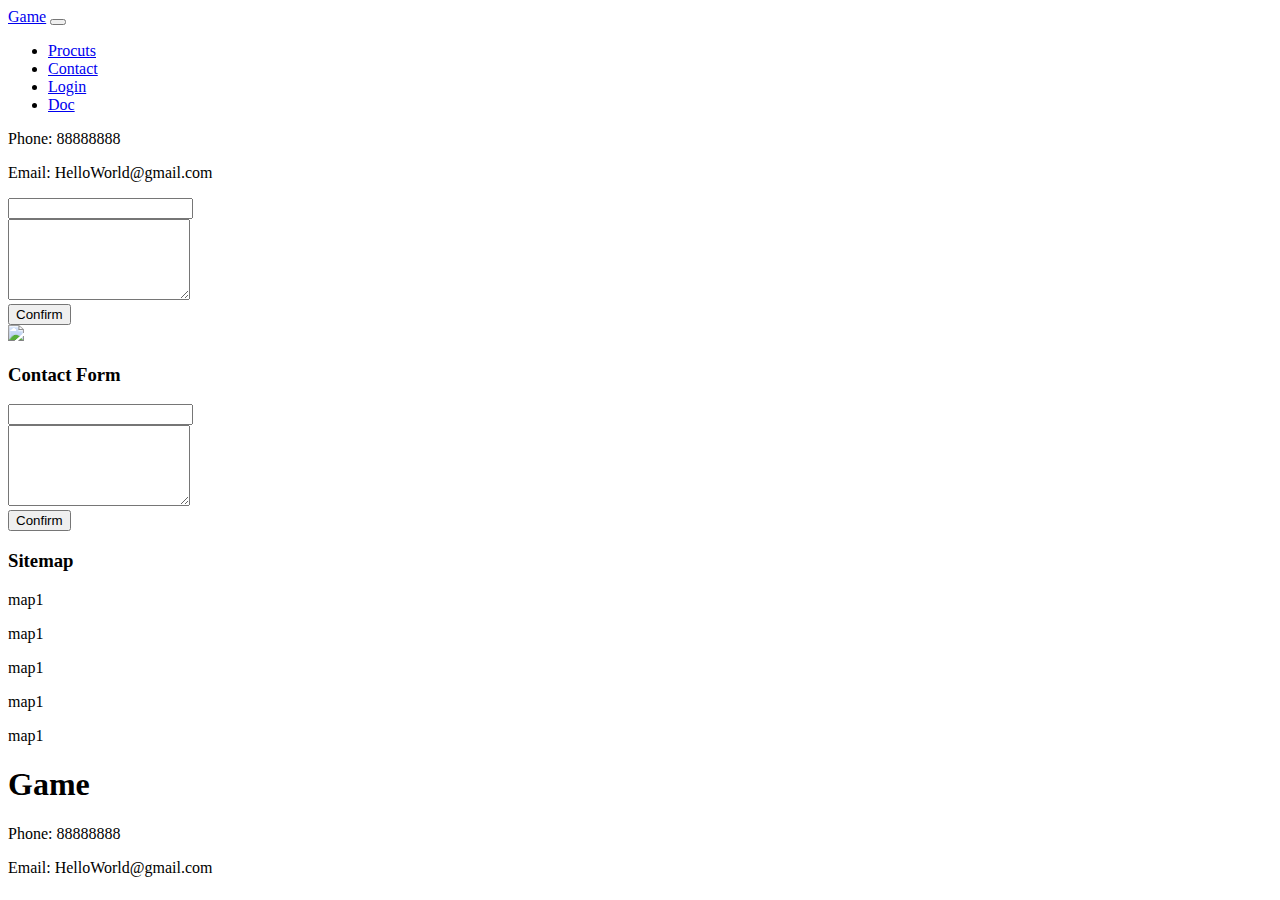
==== contact.html @ e5aabcdd "Add files via upload" ====
<!DOCTYPE html>
<html lang="en">
  <head>
    <meta charset="UTF-8" />
    <meta name="viewport" content="width=device-width, initial-scale=1.0" />
    <title>Home</title>
    <link href="./css/bootstrap.min.css" rel="stylesheet" />
    <link href="./css/style.css" rel="stylesheet" />
    <script src="./js/jquery.min.js"></script>
    <script src="./js/bootstrap.min.js"></script>
    <script src="./js/popper.min.js"></script>
  </head>
  <body>
    <nav class="navbar navbar-expand-md bg-dark navbar-dark">
      <a class="navbar-brand" href="./index.html">Game</a>
      <button
        class="navbar-toggler"
        type="button"
        data-toggle="collapse"
        data-target="#collapsibleNavbar"
      >
        <span class="navbar-toggler-icon"></span>
      </button>
      <div class="collapse navbar-collapse" id="collapsibleNavbar">
        <ul class="navbar-nav">
          <li class="nav-item">
            <a class="nav-link" href="./list.html">Procuts</a>
          </li>
          <li class="nav-item">
            <a class="nav-link" href="./contact.html">Contact</a>
          </li>
          <li class="nav-item">
            <a class="nav-link" href="./login.html">Login</a>
          </li>
          <li class="nav-item">
            <a class="nav-link" href="./doc.html">Doc</a>
          </li>
        </ul>
      </div>
    </nav>
    <div class="container-fluid">
      <div class="row mt-5">
        <div class="col-sm-12 col-md-6">
          <p>Phone: 88888888</p>
          <p>Email: HelloWorld@gmail.com</p>
          <form>
            <div class="form-group">
              <input class="form-control" />
            </div>
            <div class="form-group">
              <textarea rows="5" class="form-control"></textarea>
            </div>
            <div class="form-group">
              <button class="btn btn-primary">Confirm</button>
            </div>
          </form>
        </div>
        <div class="col-sm-12 col-md-6">
          <img src="./images/map.png" />
        </div>
      </div>
      <footer>
        <div class="row text-center">
          <div class="col-md-4 col-sm-12 mt-5">
            <h3>Contact Form</h3>
            <form>
              <div class="form-group">
                <input class="form-control" />
              </div>
              <div class="form-group">
                <textarea rows="5" class="form-control"></textarea>
              </div>
              <div class="form-group">
                <button class="btn btn-primary">Confirm</button>
              </div>
            </form>
          </div>
          <div class="col-md-4 col-sm-12 mt-5">
            <h3>Sitemap</h3>
            <p>map1</p>
            <p>map1</p>
            <p>map1</p>
            <p>map1</p>
            <p>map1</p>
          </div>
          <div class="col-md-4 col-sm-12 mt-5">
            <h1>Game</h1>
            <p>Phone: 88888888</p>
            <p>Email: HelloWorld@gmail.com</p>
          </div>
        </div>
      </footer>
    </div>
  </body>
</html>
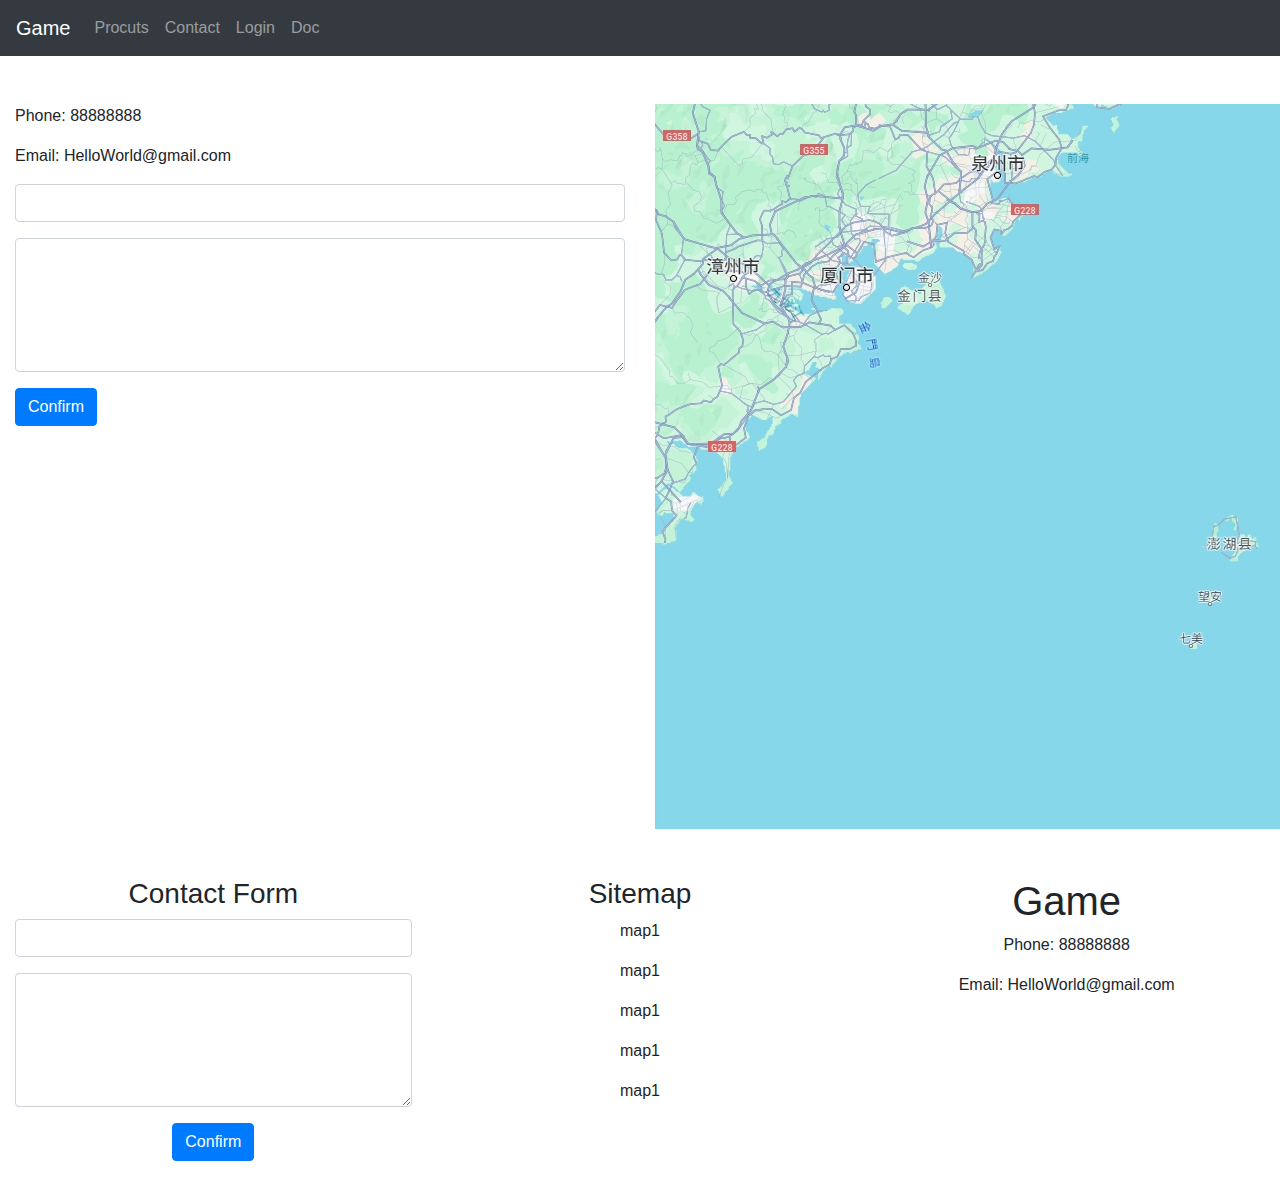
==== commit c718e175: "no message" ====
--- a/contact.html
+++ b/contact.html
@@ -4,11 +4,7 @@
     <meta charset="UTF-8" />
     <meta name="viewport" content="width=device-width, initial-scale=1.0" />
     <title>Home</title>
-    <link href="./css/bootstrap.min.css" rel="stylesheet" />
     <link href="./css/style.css" rel="stylesheet" />
-    <script src="./js/jquery.min.js"></script>
-    <script src="./js/bootstrap.min.js"></script>
-    <script src="./js/popper.min.js"></script>
   </head>
   <body>
     <nav class="navbar navbar-expand-md bg-dark navbar-dark">
--- a/css/style.css
+++ b/css/style.css
@@ -0,0 +1,10126 @@
+* {
+    padding: 0;
+    margin: 0;
+}
+
+.banners {
+
+}
+
+.banners .carousel-inner .carousel-item img {
+    width: 100%;
+}
+
+.detail .info {
+    line-height: 1.8;
+}
+
+.login-title {
+    margin: 0 auto;
+    font-weight: bold;
+    font-size: 40px;
+    text-align: center;
+    color: white;
+    margin-top: 10vh;
+}
+
+.login-box {
+    margin: 0 auto;
+    width: 500px;
+    height: 350px;
+    background-color: white;
+    border-radius: 5px;
+    margin-top: 20px;
+}
+
+.doc-container {
+    width: 1000px;
+    margin: 0 auto;
+    border: #20559B 2px solid;
+}
+
+.doc-container .doc-inner {
+    border: #20559B 2px solid;
+    margin: 5px;
+}
+
+.doc-theme-color {
+    color: #20559B;
+}
+
+.doc-title {
+    color: #20559B;
+}
+
+.doc-inner .main {
+    width: 850px;
+    min-height: 200px;
+    margin: 0 auto;
+    margin-bottom: 10px;
+}
+
+
+:root {
+    --blue: #007bff;
+    --indigo: #6610f2;
+    --purple: #6f42c1;
+    --pink: #e83e8c;
+    --red: #dc3545;
+    --orange: #fd7e14;
+    --yellow: #ffc107;
+    --green: #28a745;
+    --teal: #20c997;
+    --cyan: #17a2b8;
+    --white: #fff;
+    --gray: #6c757d;
+    --gray-dark: #343a40;
+    --primary: #007bff;
+    --secondary: #6c757d;
+    --success: #28a745;
+    --info: #17a2b8;
+    --warning: #ffc107;
+    --danger: #dc3545;
+    --light: #f8f9fa;
+    --dark: #343a40;
+    --breakpoint-xs: 0;
+    --breakpoint-sm: 576px;
+    --breakpoint-md: 768px;
+    --breakpoint-lg: 992px;
+    --breakpoint-xl: 1200px;
+    --font-family-sans-serif: -apple-system, BlinkMacSystemFont, "Segoe UI", Roboto, "Helvetica Neue", Arial, "Noto Sans", sans-serif, "Apple Color Emoji", "Segoe UI Emoji", "Segoe UI Symbol", "Noto Color Emoji";
+    --font-family-monospace: SFMono-Regular, Menlo, Monaco, Consolas, "Liberation Mono", "Courier New", monospace
+}
+
+*, ::after, ::before {
+    box-sizing: border-box
+}
+
+html {
+    font-family: sans-serif;
+    line-height: 1.15;
+    -webkit-text-size-adjust: 100%;
+    -webkit-tap-highlight-color: transparent
+}
+
+article, aside, figcaption, figure, footer, header, hgroup, main, nav, section {
+    display: block
+}
+
+body {
+    margin: 0;
+    font-family: -apple-system, BlinkMacSystemFont, "Segoe UI", Roboto, "Helvetica Neue", Arial, "Noto Sans", sans-serif, "Apple Color Emoji", "Segoe UI Emoji", "Segoe UI Symbol", "Noto Color Emoji";
+    font-size: 1rem;
+    font-weight: 400;
+    line-height: 1.5;
+    color: #212529;
+    text-align: left;
+    background-color: #fff
+}
+
+[tabindex="-1"]:focus {
+    outline: 0 !important
+}
+
+hr {
+    box-sizing: content-box;
+    height: 0;
+    overflow: visible
+}
+
+h1, h2, h3, h4, h5, h6 {
+    margin-top: 0;
+    margin-bottom: .5rem
+}
+
+p {
+    margin-top: 0;
+    margin-bottom: 1rem
+}
+
+abbr[data-original-title], abbr[title] {
+    text-decoration: underline;
+    -webkit-text-decoration: underline dotted;
+    text-decoration: underline dotted;
+    cursor: help;
+    border-bottom: 0;
+    -webkit-text-decoration-skip-ink: none;
+    text-decoration-skip-ink: none
+}
+
+address {
+    margin-bottom: 1rem;
+    font-style: normal;
+    line-height: inherit
+}
+
+dl, ol, ul {
+    margin-top: 0;
+    margin-bottom: 1rem
+}
+
+ol ol, ol ul, ul ol, ul ul {
+    margin-bottom: 0
+}
+
+dt {
+    font-weight: 700
+}
+
+dd {
+    margin-bottom: .5rem;
+    margin-left: 0
+}
+
+blockquote {
+    margin: 0 0 1rem
+}
+
+b, strong {
+    font-weight: bolder
+}
+
+small {
+    font-size: 80%
+}
+
+sub, sup {
+    position: relative;
+    font-size: 75%;
+    line-height: 0;
+    vertical-align: baseline
+}
+
+sub {
+    bottom: -.25em
+}
+
+sup {
+    top: -.5em
+}
+
+a {
+    color: #007bff;
+    text-decoration: none;
+    background-color: transparent
+}
+
+a:hover {
+    color: #0056b3;
+    text-decoration: underline
+}
+
+a:not([href]):not([tabindex]) {
+    color: inherit;
+    text-decoration: none
+}
+
+a:not([href]):not([tabindex]):focus, a:not([href]):not([tabindex]):hover {
+    color: inherit;
+    text-decoration: none
+}
+
+a:not([href]):not([tabindex]):focus {
+    outline: 0
+}
+
+code, kbd, pre, samp {
+    font-family: SFMono-Regular, Menlo, Monaco, Consolas, "Liberation Mono", "Courier New", monospace;
+    font-size: 1em
+}
+
+pre {
+    margin-top: 0;
+    margin-bottom: 1rem;
+    overflow: auto
+}
+
+figure {
+    margin: 0 0 1rem
+}
+
+img {
+    vertical-align: middle;
+    border-style: none
+}
+
+svg {
+    overflow: hidden;
+    vertical-align: middle
+}
+
+table {
+    border-collapse: collapse
+}
+
+caption {
+    padding-top: .75rem;
+    padding-bottom: .75rem;
+    color: #6c757d;
+    text-align: left;
+    caption-side: bottom
+}
+
+th {
+    text-align: inherit
+}
+
+label {
+    display: inline-block;
+    margin-bottom: .5rem
+}
+
+button {
+    border-radius: 0
+}
+
+button:focus {
+    outline: 1px dotted;
+    outline: 5px auto -webkit-focus-ring-color
+}
+
+button, input, optgroup, select, textarea {
+    margin: 0;
+    font-family: inherit;
+    font-size: inherit;
+    line-height: inherit
+}
+
+button, input {
+    overflow: visible
+}
+
+button, select {
+    text-transform: none
+}
+
+select {
+    word-wrap: normal
+}
+
+[type=button], [type=reset], [type=submit], button {
+    -webkit-appearance: button
+}
+
+[type=button]:not(:disabled), [type=reset]:not(:disabled), [type=submit]:not(:disabled), button:not(:disabled) {
+    cursor: pointer
+}
+
+[type=button]::-moz-focus-inner, [type=reset]::-moz-focus-inner, [type=submit]::-moz-focus-inner, button::-moz-focus-inner {
+    padding: 0;
+    border-style: none
+}
+
+input[type=checkbox], input[type=radio] {
+    box-sizing: border-box;
+    padding: 0
+}
+
+input[type=date], input[type=datetime-local], input[type=month], input[type=time] {
+    -webkit-appearance: listbox
+}
+
+textarea {
+    overflow: auto;
+    resize: vertical
+}
+
+fieldset {
+    min-width: 0;
+    padding: 0;
+    margin: 0;
+    border: 0
+}
+
+legend {
+    display: block;
+    width: 100%;
+    max-width: 100%;
+    padding: 0;
+    margin-bottom: .5rem;
+    font-size: 1.5rem;
+    line-height: inherit;
+    color: inherit;
+    white-space: normal
+}
+
+progress {
+    vertical-align: baseline
+}
+
+[type=number]::-webkit-inner-spin-button, [type=number]::-webkit-outer-spin-button {
+    height: auto
+}
+
+[type=search] {
+    outline-offset: -2px;
+    -webkit-appearance: none
+}
+
+[type=search]::-webkit-search-decoration {
+    -webkit-appearance: none
+}
+
+::-webkit-file-upload-button {
+    font: inherit;
+    -webkit-appearance: button
+}
+
+output {
+    display: inline-block
+}
+
+summary {
+    display: list-item;
+    cursor: pointer
+}
+
+template {
+    display: none
+}
+
+[hidden] {
+    display: none !important
+}
+
+.h1, .h2, .h3, .h4, .h5, .h6, h1, h2, h3, h4, h5, h6 {
+    margin-bottom: .5rem;
+    font-weight: 500;
+    line-height: 1.2
+}
+
+.h1, h1 {
+    font-size: 2.5rem
+}
+
+.h2, h2 {
+    font-size: 2rem
+}
+
+.h3, h3 {
+    font-size: 1.75rem
+}
+
+.h4, h4 {
+    font-size: 1.5rem
+}
+
+.h5, h5 {
+    font-size: 1.25rem
+}
+
+.h6, h6 {
+    font-size: 1rem
+}
+
+.lead {
+    font-size: 1.25rem;
+    font-weight: 300
+}
+
+.display-1 {
+    font-size: 6rem;
+    font-weight: 300;
+    line-height: 1.2
+}
+
+.display-2 {
+    font-size: 5.5rem;
+    font-weight: 300;
+    line-height: 1.2
+}
+
+.display-3 {
+    font-size: 4.5rem;
+    font-weight: 300;
+    line-height: 1.2
+}
+
+.display-4 {
+    font-size: 3.5rem;
+    font-weight: 300;
+    line-height: 1.2
+}
+
+hr {
+    margin-top: 1rem;
+    margin-bottom: 1rem;
+    border: 0;
+    border-top: 1px solid rgba(0, 0, 0, .1)
+}
+
+.small, small {
+    font-size: 80%;
+    font-weight: 400
+}
+
+.mark, mark {
+    padding: .2em;
+    background-color: #fcf8e3
+}
+
+.list-unstyled {
+    padding-left: 0;
+    list-style: none
+}
+
+.list-inline {
+    padding-left: 0;
+    list-style: none
+}
+
+.list-inline-item {
+    display: inline-block
+}
+
+.list-inline-item:not(:last-child) {
+    margin-right: .5rem
+}
+
+.initialism {
+    font-size: 90%;
+    text-transform: uppercase
+}
+
+.blockquote {
+    margin-bottom: 1rem;
+    font-size: 1.25rem
+}
+
+.blockquote-footer {
+    display: block;
+    font-size: 80%;
+    color: #6c757d
+}
+
+.blockquote-footer::before {
+    content: "\2014\00A0"
+}
+
+.img-fluid {
+    max-width: 100%;
+    height: auto
+}
+
+.img-thumbnail {
+    padding: .25rem;
+    background-color: #fff;
+    border: 1px solid #dee2e6;
+    border-radius: .25rem;
+    max-width: 100%;
+    height: auto
+}
+
+.figure {
+    display: inline-block
+}
+
+.figure-img {
+    margin-bottom: .5rem;
+    line-height: 1
+}
+
+.figure-caption {
+    font-size: 90%;
+    color: #6c757d
+}
+
+code {
+    font-size: 87.5%;
+    color: #e83e8c;
+    word-break: break-word
+}
+
+a > code {
+    color: inherit
+}
+
+kbd {
+    padding: .2rem .4rem;
+    font-size: 87.5%;
+    color: #fff;
+    background-color: #212529;
+    border-radius: .2rem
+}
+
+kbd kbd {
+    padding: 0;
+    font-size: 100%;
+    font-weight: 700
+}
+
+pre {
+    display: block;
+    font-size: 87.5%;
+    color: #212529
+}
+
+pre code {
+    font-size: inherit;
+    color: inherit;
+    word-break: normal
+}
+
+.pre-scrollable {
+    max-height: 340px;
+    overflow-y: scroll
+}
+
+.container {
+    width: 100%;
+    padding-right: 15px;
+    padding-left: 15px;
+    margin-right: auto;
+    margin-left: auto
+}
+
+@media (min-width: 576px) {
+    .container {
+        max-width: 540px
+    }
+}
+
+@media (min-width: 768px) {
+    .container {
+        max-width: 720px
+    }
+}
+
+@media (min-width: 992px) {
+    .container {
+        max-width: 960px
+    }
+}
+
+@media (min-width: 1200px) {
+    .container {
+        max-width: 1140px
+    }
+}
+
+.container-fluid {
+    width: 100%;
+    padding-right: 15px;
+    padding-left: 15px;
+    margin-right: auto;
+    margin-left: auto
+}
+
+.row {
+    display: -ms-flexbox;
+    display: flex;
+    -ms-flex-wrap: wrap;
+    flex-wrap: wrap;
+    margin-right: -15px;
+    margin-left: -15px
+}
+
+.no-gutters {
+    margin-right: 0;
+    margin-left: 0
+}
+
+.no-gutters > .col, .no-gutters > [class*=col-] {
+    padding-right: 0;
+    padding-left: 0
+}
+
+.col, .col-1, .col-10, .col-11, .col-12, .col-2, .col-3, .col-4, .col-5, .col-6, .col-7, .col-8, .col-9, .col-auto, .col-lg, .col-lg-1, .col-lg-10, .col-lg-11, .col-lg-12, .col-lg-2, .col-lg-3, .col-lg-4, .col-lg-5, .col-lg-6, .col-lg-7, .col-lg-8, .col-lg-9, .col-lg-auto, .col-md, .col-md-1, .col-md-10, .col-md-11, .col-md-12, .col-md-2, .col-md-3, .col-md-4, .col-md-5, .col-md-6, .col-md-7, .col-md-8, .col-md-9, .col-md-auto, .col-sm, .col-sm-1, .col-sm-10, .col-sm-11, .col-sm-12, .col-sm-2, .col-sm-3, .col-sm-4, .col-sm-5, .col-sm-6, .col-sm-7, .col-sm-8, .col-sm-9, .col-sm-auto, .col-xl, .col-xl-1, .col-xl-10, .col-xl-11, .col-xl-12, .col-xl-2, .col-xl-3, .col-xl-4, .col-xl-5, .col-xl-6, .col-xl-7, .col-xl-8, .col-xl-9, .col-xl-auto {
+    position: relative;
+    width: 100%;
+    padding-right: 15px;
+    padding-left: 15px
+}
+
+.col {
+    -ms-flex-preferred-size: 0;
+    flex-basis: 0;
+    -ms-flex-positive: 1;
+    flex-grow: 1;
+    max-width: 100%
+}
+
+.col-auto {
+    -ms-flex: 0 0 auto;
+    flex: 0 0 auto;
+    width: auto;
+    max-width: 100%
+}
+
+.col-1 {
+    -ms-flex: 0 0 8.333333%;
+    flex: 0 0 8.333333%;
+    max-width: 8.333333%
+}
+
+.col-2 {
+    -ms-flex: 0 0 16.666667%;
+    flex: 0 0 16.666667%;
+    max-width: 16.666667%
+}
+
+.col-3 {
+    -ms-flex: 0 0 25%;
+    flex: 0 0 25%;
+    max-width: 25%
+}
+
+.col-4 {
+    -ms-flex: 0 0 33.333333%;
+    flex: 0 0 33.333333%;
+    max-width: 33.333333%
+}
+
+.col-5 {
+    -ms-flex: 0 0 41.666667%;
+    flex: 0 0 41.666667%;
+    max-width: 41.666667%
+}
+
+.col-6 {
+    -ms-flex: 0 0 50%;
+    flex: 0 0 50%;
+    max-width: 50%
+}
+
+.col-7 {
+    -ms-flex: 0 0 58.333333%;
+    flex: 0 0 58.333333%;
+    max-width: 58.333333%
+}
+
+.col-8 {
+    -ms-flex: 0 0 66.666667%;
+    flex: 0 0 66.666667%;
+    max-width: 66.666667%
+}
+
+.col-9 {
+    -ms-flex: 0 0 75%;
+    flex: 0 0 75%;
+    max-width: 75%
+}
+
+.col-10 {
+    -ms-flex: 0 0 83.333333%;
+    flex: 0 0 83.333333%;
+    max-width: 83.333333%
+}
+
+.col-11 {
+    -ms-flex: 0 0 91.666667%;
+    flex: 0 0 91.666667%;
+    max-width: 91.666667%
+}
+
+.col-12 {
+    -ms-flex: 0 0 100%;
+    flex: 0 0 100%;
+    max-width: 100%
+}
+
+.order-first {
+    -ms-flex-order: -1;
+    order: -1
+}
+
+.order-last {
+    -ms-flex-order: 13;
+    order: 13
+}
+
+.order-0 {
+    -ms-flex-order: 0;
+    order: 0
+}
+
+.order-1 {
+    -ms-flex-order: 1;
+    order: 1
+}
+
+.order-2 {
+    -ms-flex-order: 2;
+    order: 2
+}
+
+.order-3 {
+    -ms-flex-order: 3;
+    order: 3
+}
+
+.order-4 {
+    -ms-flex-order: 4;
+    order: 4
+}
+
+.order-5 {
+    -ms-flex-order: 5;
+    order: 5
+}
+
+.order-6 {
+    -ms-flex-order: 6;
+    order: 6
+}
+
+.order-7 {
+    -ms-flex-order: 7;
+    order: 7
+}
+
+.order-8 {
+    -ms-flex-order: 8;
+    order: 8
+}
+
+.order-9 {
+    -ms-flex-order: 9;
+    order: 9
+}
+
+.order-10 {
+    -ms-flex-order: 10;
+    order: 10
+}
+
+.order-11 {
+    -ms-flex-order: 11;
+    order: 11
+}
+
+.order-12 {
+    -ms-flex-order: 12;
+    order: 12
+}
+
+.offset-1 {
+    margin-left: 8.333333%
+}
+
+.offset-2 {
+    margin-left: 16.666667%
+}
+
+.offset-3 {
+    margin-left: 25%
+}
+
+.offset-4 {
+    margin-left: 33.333333%
+}
+
+.offset-5 {
+    margin-left: 41.666667%
+}
+
+.offset-6 {
+    margin-left: 50%
+}
+
+.offset-7 {
+    margin-left: 58.333333%
+}
+
+.offset-8 {
+    margin-left: 66.666667%
+}
+
+.offset-9 {
+    margin-left: 75%
+}
+
+.offset-10 {
+    margin-left: 83.333333%
+}
+
+.offset-11 {
+    margin-left: 91.666667%
+}
+
+@media (min-width: 576px) {
+    .col-sm {
+        -ms-flex-preferred-size: 0;
+        flex-basis: 0;
+        -ms-flex-positive: 1;
+        flex-grow: 1;
+        max-width: 100%
+    }
+
+    .col-sm-auto {
+        -ms-flex: 0 0 auto;
+        flex: 0 0 auto;
+        width: auto;
+        max-width: 100%
+    }
+
+    .col-sm-1 {
+        -ms-flex: 0 0 8.333333%;
+        flex: 0 0 8.333333%;
+        max-width: 8.333333%
+    }
+
+    .col-sm-2 {
+        -ms-flex: 0 0 16.666667%;
+        flex: 0 0 16.666667%;
+        max-width: 16.666667%
+    }
+
+    .col-sm-3 {
+        -ms-flex: 0 0 25%;
+        flex: 0 0 25%;
+        max-width: 25%
+    }
+
+    .col-sm-4 {
+        -ms-flex: 0 0 33.333333%;
+        flex: 0 0 33.333333%;
+        max-width: 33.333333%
+    }
+
+    .col-sm-5 {
+        -ms-flex: 0 0 41.666667%;
+        flex: 0 0 41.666667%;
+        max-width: 41.666667%
+    }
+
+    .col-sm-6 {
+        -ms-flex: 0 0 50%;
+        flex: 0 0 50%;
+        max-width: 50%
+    }
+
+    .col-sm-7 {
+        -ms-flex: 0 0 58.333333%;
+        flex: 0 0 58.333333%;
+        max-width: 58.333333%
+    }
+
+    .col-sm-8 {
+        -ms-flex: 0 0 66.666667%;
+        flex: 0 0 66.666667%;
+        max-width: 66.666667%
+    }
+
+    .col-sm-9 {
+        -ms-flex: 0 0 75%;
+        flex: 0 0 75%;
+        max-width: 75%
+    }
+
+    .col-sm-10 {
+        -ms-flex: 0 0 83.333333%;
+        flex: 0 0 83.333333%;
+        max-width: 83.333333%
+    }
+
+    .col-sm-11 {
+        -ms-flex: 0 0 91.666667%;
+        flex: 0 0 91.666667%;
+        max-width: 91.666667%
+    }
+
+    .col-sm-12 {
+        -ms-flex: 0 0 100%;
+        flex: 0 0 100%;
+        max-width: 100%
+    }
+
+    .order-sm-first {
+        -ms-flex-order: -1;
+        order: -1
+    }
+
+    .order-sm-last {
+        -ms-flex-order: 13;
+        order: 13
+    }
+
+    .order-sm-0 {
+        -ms-flex-order: 0;
+        order: 0
+    }
+
+    .order-sm-1 {
+        -ms-flex-order: 1;
+        order: 1
+    }
+
+    .order-sm-2 {
+        -ms-flex-order: 2;
+        order: 2
+    }
+
+    .order-sm-3 {
+        -ms-flex-order: 3;
+        order: 3
+    }
+
+    .order-sm-4 {
+        -ms-flex-order: 4;
+        order: 4
+    }
+
+    .order-sm-5 {
+        -ms-flex-order: 5;
+        order: 5
+    }
+
+    .order-sm-6 {
+        -ms-flex-order: 6;
+        order: 6
+    }
+
+    .order-sm-7 {
+        -ms-flex-order: 7;
+        order: 7
+    }
+
+    .order-sm-8 {
+        -ms-flex-order: 8;
+        order: 8
+    }
+
+    .order-sm-9 {
+        -ms-flex-order: 9;
+        order: 9
+    }
+
+    .order-sm-10 {
+        -ms-flex-order: 10;
+        order: 10
+    }
+
+    .order-sm-11 {
+        -ms-flex-order: 11;
+        order: 11
+    }
+
+    .order-sm-12 {
+        -ms-flex-order: 12;
+        order: 12
+    }
+
+    .offset-sm-0 {
+        margin-left: 0
+    }
+
+    .offset-sm-1 {
+        margin-left: 8.333333%
+    }
+
+    .offset-sm-2 {
+        margin-left: 16.666667%
+    }
+
+    .offset-sm-3 {
+        margin-left: 25%
+    }
+
+    .offset-sm-4 {
+        margin-left: 33.333333%
+    }
+
+    .offset-sm-5 {
+        margin-left: 41.666667%
+    }
+
+    .offset-sm-6 {
+        margin-left: 50%
+    }
+
+    .offset-sm-7 {
+        margin-left: 58.333333%
+    }
+
+    .offset-sm-8 {
+        margin-left: 66.666667%
+    }
+
+    .offset-sm-9 {
+        margin-left: 75%
+    }
+
+    .offset-sm-10 {
+        margin-left: 83.333333%
+    }
+
+    .offset-sm-11 {
+        margin-left: 91.666667%
+    }
+}
+
+@media (min-width: 768px) {
+    .col-md {
+        -ms-flex-preferred-size: 0;
+        flex-basis: 0;
+        -ms-flex-positive: 1;
+        flex-grow: 1;
+        max-width: 100%
+    }
+
+    .col-md-auto {
+        -ms-flex: 0 0 auto;
+        flex: 0 0 auto;
+        width: auto;
+        max-width: 100%
+    }
+
+    .col-md-1 {
+        -ms-flex: 0 0 8.333333%;
+        flex: 0 0 8.333333%;
+        max-width: 8.333333%
+    }
+
+    .col-md-2 {
+        -ms-flex: 0 0 16.666667%;
+        flex: 0 0 16.666667%;
+        max-width: 16.666667%
+    }
+
+    .col-md-3 {
+        -ms-flex: 0 0 25%;
+        flex: 0 0 25%;
+        max-width: 25%
+    }
+
+    .col-md-4 {
+        -ms-flex: 0 0 33.333333%;
+        flex: 0 0 33.333333%;
+        max-width: 33.333333%
+    }
+
+    .col-md-5 {
+        -ms-flex: 0 0 41.666667%;
+        flex: 0 0 41.666667%;
+        max-width: 41.666667%
+    }
+
+    .col-md-6 {
+        -ms-flex: 0 0 50%;
+        flex: 0 0 50%;
+        max-width: 50%
+    }
+
+    .col-md-7 {
+        -ms-flex: 0 0 58.333333%;
+        flex: 0 0 58.333333%;
+        max-width: 58.333333%
+    }
+
+    .col-md-8 {
+        -ms-flex: 0 0 66.666667%;
+        flex: 0 0 66.666667%;
+        max-width: 66.666667%
+    }
+
+    .col-md-9 {
+        -ms-flex: 0 0 75%;
+        flex: 0 0 75%;
+        max-width: 75%
+    }
+
+    .col-md-10 {
+        -ms-flex: 0 0 83.333333%;
+        flex: 0 0 83.333333%;
+        max-width: 83.333333%
+    }
+
+    .col-md-11 {
+        -ms-flex: 0 0 91.666667%;
+        flex: 0 0 91.666667%;
+        max-width: 91.666667%
+    }
+
+    .col-md-12 {
+        -ms-flex: 0 0 100%;
+        flex: 0 0 100%;
+        max-width: 100%
+    }
+
+    .order-md-first {
+        -ms-flex-order: -1;
+        order: -1
+    }
+
+    .order-md-last {
+        -ms-flex-order: 13;
+        order: 13
+    }
+
+    .order-md-0 {
+        -ms-flex-order: 0;
+        order: 0
+    }
+
+    .order-md-1 {
+        -ms-flex-order: 1;
+        order: 1
+    }
+
+    .order-md-2 {
+        -ms-flex-order: 2;
+        order: 2
+    }
+
+    .order-md-3 {
+        -ms-flex-order: 3;
+        order: 3
+    }
+
+    .order-md-4 {
+        -ms-flex-order: 4;
+        order: 4
+    }
+
+    .order-md-5 {
+        -ms-flex-order: 5;
+        order: 5
+    }
+
+    .order-md-6 {
+        -ms-flex-order: 6;
+        order: 6
+    }
+
+    .order-md-7 {
+        -ms-flex-order: 7;
+        order: 7
+    }
+
+    .order-md-8 {
+        -ms-flex-order: 8;
+        order: 8
+    }
+
+    .order-md-9 {
+        -ms-flex-order: 9;
+        order: 9
+    }
+
+    .order-md-10 {
+        -ms-flex-order: 10;
+        order: 10
+    }
+
+    .order-md-11 {
+        -ms-flex-order: 11;
+        order: 11
+    }
+
+    .order-md-12 {
+        -ms-flex-order: 12;
+        order: 12
+    }
+
+    .offset-md-0 {
+        margin-left: 0
+    }
+
+    .offset-md-1 {
+        margin-left: 8.333333%
+    }
+
+    .offset-md-2 {
+        margin-left: 16.666667%
+    }
+
+    .offset-md-3 {
+        margin-left: 25%
+    }
+
+    .offset-md-4 {
+        margin-left: 33.333333%
+    }
+
+    .offset-md-5 {
+        margin-left: 41.666667%
+    }
+
+    .offset-md-6 {
+        margin-left: 50%
+    }
+
+    .offset-md-7 {
+        margin-left: 58.333333%
+    }
+
+    .offset-md-8 {
+        margin-left: 66.666667%
+    }
+
+    .offset-md-9 {
+        margin-left: 75%
+    }
+
+    .offset-md-10 {
+        margin-left: 83.333333%
+    }
+
+    .offset-md-11 {
+        margin-left: 91.666667%
+    }
+}
+
+@media (min-width: 992px) {
+    .col-lg {
+        -ms-flex-preferred-size: 0;
+        flex-basis: 0;
+        -ms-flex-positive: 1;
+        flex-grow: 1;
+        max-width: 100%
+    }
+
+    .col-lg-auto {
+        -ms-flex: 0 0 auto;
+        flex: 0 0 auto;
+        width: auto;
+        max-width: 100%
+    }
+
+    .col-lg-1 {
+        -ms-flex: 0 0 8.333333%;
+        flex: 0 0 8.333333%;
+        max-width: 8.333333%
+    }
+
+    .col-lg-2 {
+        -ms-flex: 0 0 16.666667%;
+        flex: 0 0 16.666667%;
+        max-width: 16.666667%
+    }
+
+    .col-lg-3 {
+        -ms-flex: 0 0 25%;
+        flex: 0 0 25%;
+        max-width: 25%
+    }
+
+    .col-lg-4 {
+        -ms-flex: 0 0 33.333333%;
+        flex: 0 0 33.333333%;
+        max-width: 33.333333%
+    }
+
+    .col-lg-5 {
+        -ms-flex: 0 0 41.666667%;
+        flex: 0 0 41.666667%;
+        max-width: 41.666667%
+    }
+
+    .col-lg-6 {
+        -ms-flex: 0 0 50%;
+        flex: 0 0 50%;
+        max-width: 50%
+    }
+
+    .col-lg-7 {
+        -ms-flex: 0 0 58.333333%;
+        flex: 0 0 58.333333%;
+        max-width: 58.333333%
+    }
+
+    .col-lg-8 {
+        -ms-flex: 0 0 66.666667%;
+        flex: 0 0 66.666667%;
+        max-width: 66.666667%
+    }
+
+    .col-lg-9 {
+        -ms-flex: 0 0 75%;
+        flex: 0 0 75%;
+        max-width: 75%
+    }
+
+    .col-lg-10 {
+        -ms-flex: 0 0 83.333333%;
+        flex: 0 0 83.333333%;
+        max-width: 83.333333%
+    }
+
+    .col-lg-11 {
+        -ms-flex: 0 0 91.666667%;
+        flex: 0 0 91.666667%;
+        max-width: 91.666667%
+    }
+
+    .col-lg-12 {
+        -ms-flex: 0 0 100%;
+        flex: 0 0 100%;
+        max-width: 100%
+    }
+
+    .order-lg-first {
+        -ms-flex-order: -1;
+        order: -1
+    }
+
+    .order-lg-last {
+        -ms-flex-order: 13;
+        order: 13
+    }
+
+    .order-lg-0 {
+        -ms-flex-order: 0;
+        order: 0
+    }
+
+    .order-lg-1 {
+        -ms-flex-order: 1;
+        order: 1
+    }
+
+    .order-lg-2 {
+        -ms-flex-order: 2;
+        order: 2
+    }
+
+    .order-lg-3 {
+        -ms-flex-order: 3;
+        order: 3
+    }
+
+    .order-lg-4 {
+        -ms-flex-order: 4;
+        order: 4
+    }
+
+    .order-lg-5 {
+        -ms-flex-order: 5;
+        order: 5
+    }
+
+    .order-lg-6 {
+        -ms-flex-order: 6;
+        order: 6
+    }
+
+    .order-lg-7 {
+        -ms-flex-order: 7;
+        order: 7
+    }
+
+    .order-lg-8 {
+        -ms-flex-order: 8;
+        order: 8
+    }
+
+    .order-lg-9 {
+        -ms-flex-order: 9;
+        order: 9
+    }
+
+    .order-lg-10 {
+        -ms-flex-order: 10;
+        order: 10
+    }
+
+    .order-lg-11 {
+        -ms-flex-order: 11;
+        order: 11
+    }
+
+    .order-lg-12 {
+        -ms-flex-order: 12;
+        order: 12
+    }
+
+    .offset-lg-0 {
+        margin-left: 0
+    }
+
+    .offset-lg-1 {
+        margin-left: 8.333333%
+    }
+
+    .offset-lg-2 {
+        margin-left: 16.666667%
+    }
+
+    .offset-lg-3 {
+        margin-left: 25%
+    }
+
+    .offset-lg-4 {
+        margin-left: 33.333333%
+    }
+
+    .offset-lg-5 {
+        margin-left: 41.666667%
+    }
+
+    .offset-lg-6 {
+        margin-left: 50%
+    }
+
+    .offset-lg-7 {
+        margin-left: 58.333333%
+    }
+
+    .offset-lg-8 {
+        margin-left: 66.666667%
+    }
+
+    .offset-lg-9 {
+        margin-left: 75%
+    }
+
+    .offset-lg-10 {
+        margin-left: 83.333333%
+    }
+
+    .offset-lg-11 {
+        margin-left: 91.666667%
+    }
+}
+
+@media (min-width: 1200px) {
+    .col-xl {
+        -ms-flex-preferred-size: 0;
+        flex-basis: 0;
+        -ms-flex-positive: 1;
+        flex-grow: 1;
+        max-width: 100%
+    }
+
+    .col-xl-auto {
+        -ms-flex: 0 0 auto;
+        flex: 0 0 auto;
+        width: auto;
+        max-width: 100%
+    }
+
+    .col-xl-1 {
+        -ms-flex: 0 0 8.333333%;
+        flex: 0 0 8.333333%;
+        max-width: 8.333333%
+    }
+
+    .col-xl-2 {
+        -ms-flex: 0 0 16.666667%;
+        flex: 0 0 16.666667%;
+        max-width: 16.666667%
+    }
+
+    .col-xl-3 {
+        -ms-flex: 0 0 25%;
+        flex: 0 0 25%;
+        max-width: 25%
+    }
+
+    .col-xl-4 {
+        -ms-flex: 0 0 33.333333%;
+        flex: 0 0 33.333333%;
+        max-width: 33.333333%
+    }
+
+    .col-xl-5 {
+        -ms-flex: 0 0 41.666667%;
+        flex: 0 0 41.666667%;
+        max-width: 41.666667%
+    }
+
+    .col-xl-6 {
+        -ms-flex: 0 0 50%;
+        flex: 0 0 50%;
+        max-width: 50%
+    }
+
+    .col-xl-7 {
+        -ms-flex: 0 0 58.333333%;
+        flex: 0 0 58.333333%;
+        max-width: 58.333333%
+    }
+
+    .col-xl-8 {
+        -ms-flex: 0 0 66.666667%;
+        flex: 0 0 66.666667%;
+        max-width: 66.666667%
+    }
+
+    .col-xl-9 {
+        -ms-flex: 0 0 75%;
+        flex: 0 0 75%;
+        max-width: 75%
+    }
+
+    .col-xl-10 {
+        -ms-flex: 0 0 83.333333%;
+        flex: 0 0 83.333333%;
+        max-width: 83.333333%
+    }
+
+    .col-xl-11 {
+        -ms-flex: 0 0 91.666667%;
+        flex: 0 0 91.666667%;
+        max-width: 91.666667%
+    }
+
+    .col-xl-12 {
+        -ms-flex: 0 0 100%;
+        flex: 0 0 100%;
+        max-width: 100%
+    }
+
+    .order-xl-first {
+        -ms-flex-order: -1;
+        order: -1
+    }
+
+    .order-xl-last {
+        -ms-flex-order: 13;
+        order: 13
+    }
+
+    .order-xl-0 {
+        -ms-flex-order: 0;
+        order: 0
+    }
+
+    .order-xl-1 {
+        -ms-flex-order: 1;
+        order: 1
+    }
+
+    .order-xl-2 {
+        -ms-flex-order: 2;
+        order: 2
+    }
+
+    .order-xl-3 {
+        -ms-flex-order: 3;
+        order: 3
+    }
+
+    .order-xl-4 {
+        -ms-flex-order: 4;
+        order: 4
+    }
+
+    .order-xl-5 {
+        -ms-flex-order: 5;
+        order: 5
+    }
+
+    .order-xl-6 {
+        -ms-flex-order: 6;
+        order: 6
+    }
+
+    .order-xl-7 {
+        -ms-flex-order: 7;
+        order: 7
+    }
+
+    .order-xl-8 {
+        -ms-flex-order: 8;
+        order: 8
+    }
+
+    .order-xl-9 {
+        -ms-flex-order: 9;
+        order: 9
+    }
+
+    .order-xl-10 {
+        -ms-flex-order: 10;
+        order: 10
+    }
+
+    .order-xl-11 {
+        -ms-flex-order: 11;
+        order: 11
+    }
+
+    .order-xl-12 {
+        -ms-flex-order: 12;
+        order: 12
+    }
+
+    .offset-xl-0 {
+        margin-left: 0
+    }
+
+    .offset-xl-1 {
+        margin-left: 8.333333%
+    }
+
+    .offset-xl-2 {
+        margin-left: 16.666667%
+    }
+
+    .offset-xl-3 {
+        margin-left: 25%
+    }
+
+    .offset-xl-4 {
+        margin-left: 33.333333%
+    }
+
+    .offset-xl-5 {
+        margin-left: 41.666667%
+    }
+
+    .offset-xl-6 {
+        margin-left: 50%
+    }
+
+    .offset-xl-7 {
+        margin-left: 58.333333%
+    }
+
+    .offset-xl-8 {
+        margin-left: 66.666667%
+    }
+
+    .offset-xl-9 {
+        margin-left: 75%
+    }
+
+    .offset-xl-10 {
+        margin-left: 83.333333%
+    }
+
+    .offset-xl-11 {
+        margin-left: 91.666667%
+    }
+}
+
+.table {
+    width: 100%;
+    margin-bottom: 1rem;
+    color: #212529
+}
+
+.table td, .table th {
+    padding: .75rem;
+    vertical-align: top;
+    border-top: 1px solid #dee2e6
+}
+
+.table thead th {
+    vertical-align: bottom;
+    border-bottom: 2px solid #dee2e6
+}
+
+.table tbody + tbody {
+    border-top: 2px solid #dee2e6
+}
+
+.table-sm td, .table-sm th {
+    padding: .3rem
+}
+
+.table-bordered {
+    border: 1px solid #dee2e6
+}
+
+.table-bordered td, .table-bordered th {
+    border: 1px solid #dee2e6
+}
+
+.table-bordered thead td, .table-bordered thead th {
+    border-bottom-width: 2px
+}
+
+.table-borderless tbody + tbody, .table-borderless td, .table-borderless th, .table-borderless thead th {
+    border: 0
+}
+
+.table-striped tbody tr:nth-of-type(odd) {
+    background-color: rgba(0, 0, 0, .05)
+}
+
+.table-hover tbody tr:hover {
+    color: #212529;
+    background-color: rgba(0, 0, 0, .075)
+}
+
+.table-primary, .table-primary > td, .table-primary > th {
+    background-color: #b8daff
+}
+
+.table-primary tbody + tbody, .table-primary td, .table-primary th, .table-primary thead th {
+    border-color: #7abaff
+}
+
+.table-hover .table-primary:hover {
+    background-color: #9fcdff
+}
+
+.table-hover .table-primary:hover > td, .table-hover .table-primary:hover > th {
+    background-color: #9fcdff
+}
+
+.table-secondary, .table-secondary > td, .table-secondary > th {
+    background-color: #d6d8db
+}
+
+.table-secondary tbody + tbody, .table-secondary td, .table-secondary th, .table-secondary thead th {
+    border-color: #b3b7bb
+}
+
+.table-hover .table-secondary:hover {
+    background-color: #c8cbcf
+}
+
+.table-hover .table-secondary:hover > td, .table-hover .table-secondary:hover > th {
+    background-color: #c8cbcf
+}
+
+.table-success, .table-success > td, .table-success > th {
+    background-color: #c3e6cb
+}
+
+.table-success tbody + tbody, .table-success td, .table-success th, .table-success thead th {
+    border-color: #8fd19e
+}
+
+.table-hover .table-success:hover {
+    background-color: #b1dfbb
+}
+
+.table-hover .table-success:hover > td, .table-hover .table-success:hover > th {
+    background-color: #b1dfbb
+}
+
+.table-info, .table-info > td, .table-info > th {
+    background-color: #bee5eb
+}
+
+.table-info tbody + tbody, .table-info td, .table-info th, .table-info thead th {
+    border-color: #86cfda
+}
+
+.table-hover .table-info:hover {
+    background-color: #abdde5
+}
+
+.table-hover .table-info:hover > td, .table-hover .table-info:hover > th {
+    background-color: #abdde5
+}
+
+.table-warning, .table-warning > td, .table-warning > th {
+    background-color: #ffeeba
+}
+
+.table-warning tbody + tbody, .table-warning td, .table-warning th, .table-warning thead th {
+    border-color: #ffdf7e
+}
+
+.table-hover .table-warning:hover {
+    background-color: #ffe8a1
+}
+
+.table-hover .table-warning:hover > td, .table-hover .table-warning:hover > th {
+    background-color: #ffe8a1
+}
+
+.table-danger, .table-danger > td, .table-danger > th {
+    background-color: #f5c6cb
+}
+
+.table-danger tbody + tbody, .table-danger td, .table-danger th, .table-danger thead th {
+    border-color: #ed969e
+}
+
+.table-hover .table-danger:hover {
+    background-color: #f1b0b7
+}
+
+.table-hover .table-danger:hover > td, .table-hover .table-danger:hover > th {
+    background-color: #f1b0b7
+}
+
+.table-light, .table-light > td, .table-light > th {
+    background-color: #fdfdfe
+}
+
+.table-light tbody + tbody, .table-light td, .table-light th, .table-light thead th {
+    border-color: #fbfcfc
+}
+
+.table-hover .table-light:hover {
+    background-color: #ececf6
+}
+
+.table-hover .table-light:hover > td, .table-hover .table-light:hover > th {
+    background-color: #ececf6
+}
+
+.table-dark, .table-dark > td, .table-dark > th {
+    background-color: #c6c8ca
+}
+
+.table-dark tbody + tbody, .table-dark td, .table-dark th, .table-dark thead th {
+    border-color: #95999c
+}
+
+.table-hover .table-dark:hover {
+    background-color: #b9bbbe
+}
+
+.table-hover .table-dark:hover > td, .table-hover .table-dark:hover > th {
+    background-color: #b9bbbe
+}
+
+.table-active, .table-active > td, .table-active > th {
+    background-color: rgba(0, 0, 0, .075)
+}
+
+.table-hover .table-active:hover {
+    background-color: rgba(0, 0, 0, .075)
+}
+
+.table-hover .table-active:hover > td, .table-hover .table-active:hover > th {
+    background-color: rgba(0, 0, 0, .075)
+}
+
+.table .thead-dark th {
+    color: #fff;
+    background-color: #343a40;
+    border-color: #454d55
+}
+
+.table .thead-light th {
+    color: #495057;
+    background-color: #e9ecef;
+    border-color: #dee2e6
+}
+
+.table-dark {
+    color: #fff;
+    background-color: #343a40
+}
+
+.table-dark td, .table-dark th, .table-dark thead th {
+    border-color: #454d55
+}
+
+.table-dark.table-bordered {
+    border: 0
+}
+
+.table-dark.table-striped tbody tr:nth-of-type(odd) {
+    background-color: rgba(255, 255, 255, .05)
+}
+
+.table-dark.table-hover tbody tr:hover {
+    color: #fff;
+    background-color: rgba(255, 255, 255, .075)
+}
+
+@media (max-width: 575.98px) {
+    .table-responsive-sm {
+        display: block;
+        width: 100%;
+        overflow-x: auto;
+        -webkit-overflow-scrolling: touch
+    }
+
+    .table-responsive-sm > .table-bordered {
+        border: 0
+    }
+}
+
+@media (max-width: 767.98px) {
+    .table-responsive-md {
+        display: block;
+        width: 100%;
+        overflow-x: auto;
+        -webkit-overflow-scrolling: touch
+    }
+
+    .table-responsive-md > .table-bordered {
+        border: 0
+    }
+}
+
+@media (max-width: 991.98px) {
+    .table-responsive-lg {
+        display: block;
+        width: 100%;
+        overflow-x: auto;
+        -webkit-overflow-scrolling: touch
+    }
+
+    .table-responsive-lg > .table-bordered {
+        border: 0
+    }
+}
+
+@media (max-width: 1199.98px) {
+    .table-responsive-xl {
+        display: block;
+        width: 100%;
+        overflow-x: auto;
+        -webkit-overflow-scrolling: touch
+    }
+
+    .table-responsive-xl > .table-bordered {
+        border: 0
+    }
+}
+
+.table-responsive {
+    display: block;
+    width: 100%;
+    overflow-x: auto;
+    -webkit-overflow-scrolling: touch
+}
+
+.table-responsive > .table-bordered {
+    border: 0
+}
+
+.form-control {
+    display: block;
+    width: 100%;
+    height: calc(1.5em + .75rem + 2px);
+    padding: .375rem .75rem;
+    font-size: 1rem;
+    font-weight: 400;
+    line-height: 1.5;
+    color: #495057;
+    background-color: #fff;
+    background-clip: padding-box;
+    border: 1px solid #ced4da;
+    border-radius: .25rem;
+    transition: border-color .15s ease-in-out, box-shadow .15s ease-in-out
+}
+
+@media (prefers-reduced-motion: reduce) {
+    .form-control {
+        transition: none
+    }
+}
+
+.form-control::-ms-expand {
+    background-color: transparent;
+    border: 0
+}
+
+.form-control:focus {
+    color: #495057;
+    background-color: #fff;
+    border-color: #80bdff;
+    outline: 0;
+    box-shadow: 0 0 0 .2rem rgba(0, 123, 255, .25)
+}
+
+.form-control::-webkit-input-placeholder {
+    color: #6c757d;
+    opacity: 1
+}
+
+.form-control::-moz-placeholder {
+    color: #6c757d;
+    opacity: 1
+}
+
+.form-control:-ms-input-placeholder {
+    color: #6c757d;
+    opacity: 1
+}
+
+.form-control::-ms-input-placeholder {
+    color: #6c757d;
+    opacity: 1
+}
+
+.form-control::placeholder {
+    color: #6c757d;
+    opacity: 1
+}
+
+.form-control:disabled, .form-control[readonly] {
+    background-color: #e9ecef;
+    opacity: 1
+}
+
+select.form-control:focus::-ms-value {
+    color: #495057;
+    background-color: #fff
+}
+
+.form-control-file, .form-control-range {
+    display: block;
+    width: 100%
+}
+
+.col-form-label {
+    padding-top: calc(.375rem + 1px);
+    padding-bottom: calc(.375rem + 1px);
+    margin-bottom: 0;
+    font-size: inherit;
+    line-height: 1.5
+}
+
+.col-form-label-lg {
+    padding-top: calc(.5rem + 1px);
+    padding-bottom: calc(.5rem + 1px);
+    font-size: 1.25rem;
+    line-height: 1.5
+}
+
+.col-form-label-sm {
+    padding-top: calc(.25rem + 1px);
+    padding-bottom: calc(.25rem + 1px);
+    font-size: .875rem;
+    line-height: 1.5
+}
+
+.form-control-plaintext {
+    display: block;
+    width: 100%;
+    padding-top: .375rem;
+    padding-bottom: .375rem;
+    margin-bottom: 0;
+    line-height: 1.5;
+    color: #212529;
+    background-color: transparent;
+    border: solid transparent;
+    border-width: 1px 0
+}
+
+.form-control-plaintext.form-control-lg, .form-control-plaintext.form-control-sm {
+    padding-right: 0;
+    padding-left: 0
+}
+
+.form-control-sm {
+    height: calc(1.5em + .5rem + 2px);
+    padding: .25rem .5rem;
+    font-size: .875rem;
+    line-height: 1.5;
+    border-radius: .2rem
+}
+
+.form-control-lg {
+    height: calc(1.5em + 1rem + 2px);
+    padding: .5rem 1rem;
+    font-size: 1.25rem;
+    line-height: 1.5;
+    border-radius: .3rem
+}
+
+select.form-control[multiple], select.form-control[size] {
+    height: auto
+}
+
+textarea.form-control {
+    height: auto
+}
+
+.form-group {
+    margin-bottom: 1rem
+}
+
+.form-text {
+    display: block;
+    margin-top: .25rem
+}
+
+.form-row {
+    display: -ms-flexbox;
+    display: flex;
+    -ms-flex-wrap: wrap;
+    flex-wrap: wrap;
+    margin-right: -5px;
+    margin-left: -5px
+}
+
+.form-row > .col, .form-row > [class*=col-] {
+    padding-right: 5px;
+    padding-left: 5px
+}
+
+.form-check {
+    position: relative;
+    display: block;
+    padding-left: 1.25rem
+}
+
+.form-check-input {
+    position: absolute;
+    margin-top: .3rem;
+    margin-left: -1.25rem
+}
+
+.form-check-input:disabled ~ .form-check-label {
+    color: #6c757d
+}
+
+.form-check-label {
+    margin-bottom: 0
+}
+
+.form-check-inline {
+    display: -ms-inline-flexbox;
+    display: inline-flex;
+    -ms-flex-align: center;
+    align-items: center;
+    padding-left: 0;
+    margin-right: .75rem
+}
+
+.form-check-inline .form-check-input {
+    position: static;
+    margin-top: 0;
+    margin-right: .3125rem;
+    margin-left: 0
+}
+
+.valid-feedback {
+    display: none;
+    width: 100%;
+    margin-top: .25rem;
+    font-size: 80%;
+    color: #28a745
+}
+
+.valid-tooltip {
+    position: absolute;
+    top: 100%;
+    z-index: 5;
+    display: none;
+    max-width: 100%;
+    padding: .25rem .5rem;
+    margin-top: .1rem;
+    font-size: .875rem;
+    line-height: 1.5;
+    color: #fff;
+    background-color: rgba(40, 167, 69, .9);
+    border-radius: .25rem
+}
+
+.form-control.is-valid, .was-validated .form-control:valid {
+    border-color: #28a745;
+    padding-right: calc(1.5em + .75rem);
+    background-image: url("data:image/svg+xml,%3csvg xmlns='http://www.w3.org/2000/svg' viewBox='0 0 8 8'%3e%3cpath fill='%2328a745' d='M2.3 6.73L.6 4.53c-.4-1.04.46-1.4 1.1-.8l1.1 1.4 3.4-3.8c.6-.63 1.6-.27 1.2.7l-4 4.6c-.43.5-.8.4-1.1.1z'/%3e%3c/svg%3e");
+    background-repeat: no-repeat;
+    background-position: center right calc(.375em + .1875rem);
+    background-size: calc(.75em + .375rem) calc(.75em + .375rem)
+}
+
+.form-control.is-valid:focus, .was-validated .form-control:valid:focus {
+    border-color: #28a745;
+    box-shadow: 0 0 0 .2rem rgba(40, 167, 69, .25)
+}
+
+.form-control.is-valid ~ .valid-feedback, .form-control.is-valid ~ .valid-tooltip, .was-validated .form-control:valid ~ .valid-feedback, .was-validated .form-control:valid ~ .valid-tooltip {
+    display: block
+}
+
+.was-validated textarea.form-control:valid, textarea.form-control.is-valid {
+    padding-right: calc(1.5em + .75rem);
+    background-position: top calc(.375em + .1875rem) right calc(.375em + .1875rem)
+}
+
+.custom-select.is-valid, .was-validated .custom-select:valid {
+    border-color: #28a745;
+    padding-right: calc((1em + .75rem) * 3 / 4 + 1.75rem);
+    background: url("data:image/svg+xml,%3csvg xmlns='http://www.w3.org/2000/svg' viewBox='0 0 4 5'%3e%3cpath fill='%23343a40' d='M2 0L0 2h4zm0 5L0 3h4z'/%3e%3c/svg%3e") no-repeat right .75rem center/8px 10px, url("data:image/svg+xml,%3csvg xmlns='http://www.w3.org/2000/svg' viewBox='0 0 8 8'%3e%3cpath fill='%2328a745' d='M2.3 6.73L.6 4.53c-.4-1.04.46-1.4 1.1-.8l1.1 1.4 3.4-3.8c.6-.63 1.6-.27 1.2.7l-4 4.6c-.43.5-.8.4-1.1.1z'/%3e%3c/svg%3e") #fff no-repeat center right 1.75rem/calc(.75em + .375rem) calc(.75em + .375rem)
+}
+
+.custom-select.is-valid:focus, .was-validated .custom-select:valid:focus {
+    border-color: #28a745;
+    box-shadow: 0 0 0 .2rem rgba(40, 167, 69, .25)
+}
+
+.custom-select.is-valid ~ .valid-feedback, .custom-select.is-valid ~ .valid-tooltip, .was-validated .custom-select:valid ~ .valid-feedback, .was-validated .custom-select:valid ~ .valid-tooltip {
+    display: block
+}
+
+.form-control-file.is-valid ~ .valid-feedback, .form-control-file.is-valid ~ .valid-tooltip, .was-validated .form-control-file:valid ~ .valid-feedback, .was-validated .form-control-file:valid ~ .valid-tooltip {
+    display: block
+}
+
+.form-check-input.is-valid ~ .form-check-label, .was-validated .form-check-input:valid ~ .form-check-label {
+    color: #28a745
+}
+
+.form-check-input.is-valid ~ .valid-feedback, .form-check-input.is-valid ~ .valid-tooltip, .was-validated .form-check-input:valid ~ .valid-feedback, .was-validated .form-check-input:valid ~ .valid-tooltip {
+    display: block
+}
+
+.custom-control-input.is-valid ~ .custom-control-label, .was-validated .custom-control-input:valid ~ .custom-control-label {
+    color: #28a745
+}
+
+.custom-control-input.is-valid ~ .custom-control-label::before, .was-validated .custom-control-input:valid ~ .custom-control-label::before {
+    border-color: #28a745
+}
+
+.custom-control-input.is-valid ~ .valid-feedback, .custom-control-input.is-valid ~ .valid-tooltip, .was-validated .custom-control-input:valid ~ .valid-feedback, .was-validated .custom-control-input:valid ~ .valid-tooltip {
+    display: block
+}
+
+.custom-control-input.is-valid:checked ~ .custom-control-label::before, .was-validated .custom-control-input:valid:checked ~ .custom-control-label::before {
+    border-color: #34ce57;
+    background-color: #34ce57
+}
+
+.custom-control-input.is-valid:focus ~ .custom-control-label::before, .was-validated .custom-control-input:valid:focus ~ .custom-control-label::before {
+    box-shadow: 0 0 0 .2rem rgba(40, 167, 69, .25)
+}
+
+.custom-control-input.is-valid:focus:not(:checked) ~ .custom-control-label::before, .was-validated .custom-control-input:valid:focus:not(:checked) ~ .custom-control-label::before {
+    border-color: #28a745
+}
+
+.custom-file-input.is-valid ~ .custom-file-label, .was-validated .custom-file-input:valid ~ .custom-file-label {
+    border-color: #28a745
+}
+
+.custom-file-input.is-valid ~ .valid-feedback, .custom-file-input.is-valid ~ .valid-tooltip, .was-validated .custom-file-input:valid ~ .valid-feedback, .was-validated .custom-file-input:valid ~ .valid-tooltip {
+    display: block
+}
+
+.custom-file-input.is-valid:focus ~ .custom-file-label, .was-validated .custom-file-input:valid:focus ~ .custom-file-label {
+    border-color: #28a745;
+    box-shadow: 0 0 0 .2rem rgba(40, 167, 69, .25)
+}
+
+.invalid-feedback {
+    display: none;
+    width: 100%;
+    margin-top: .25rem;
+    font-size: 80%;
+    color: #dc3545
+}
+
+.invalid-tooltip {
+    position: absolute;
+    top: 100%;
+    z-index: 5;
+    display: none;
+    max-width: 100%;
+    padding: .25rem .5rem;
+    margin-top: .1rem;
+    font-size: .875rem;
+    line-height: 1.5;
+    color: #fff;
+    background-color: rgba(220, 53, 69, .9);
+    border-radius: .25rem
+}
+
+.form-control.is-invalid, .was-validated .form-control:invalid {
+    border-color: #dc3545;
+    padding-right: calc(1.5em + .75rem);
+    background-image: url("data:image/svg+xml,%3csvg xmlns='http://www.w3.org/2000/svg' fill='%23dc3545' viewBox='-2 -2 7 7'%3e%3cpath stroke='%23dc3545' d='M0 0l3 3m0-3L0 3'/%3e%3ccircle r='.5'/%3e%3ccircle cx='3' r='.5'/%3e%3ccircle cy='3' r='.5'/%3e%3ccircle cx='3' cy='3' r='.5'/%3e%3c/svg%3E");
+    background-repeat: no-repeat;
+    background-position: center right calc(.375em + .1875rem);
+    background-size: calc(.75em + .375rem) calc(.75em + .375rem)
+}
+
+.form-control.is-invalid:focus, .was-validated .form-control:invalid:focus {
+    border-color: #dc3545;
+    box-shadow: 0 0 0 .2rem rgba(220, 53, 69, .25)
+}
+
+.form-control.is-invalid ~ .invalid-feedback, .form-control.is-invalid ~ .invalid-tooltip, .was-validated .form-control:invalid ~ .invalid-feedback, .was-validated .form-control:invalid ~ .invalid-tooltip {
+    display: block
+}
+
+.was-validated textarea.form-control:invalid, textarea.form-control.is-invalid {
+    padding-right: calc(1.5em + .75rem);
+    background-position: top calc(.375em + .1875rem) right calc(.375em + .1875rem)
+}
+
+.custom-select.is-invalid, .was-validated .custom-select:invalid {
+    border-color: #dc3545;
+    padding-right: calc((1em + .75rem) * 3 / 4 + 1.75rem);
+    background: url("data:image/svg+xml,%3csvg xmlns='http://www.w3.org/2000/svg' viewBox='0 0 4 5'%3e%3cpath fill='%23343a40' d='M2 0L0 2h4zm0 5L0 3h4z'/%3e%3c/svg%3e") no-repeat right .75rem center/8px 10px, url("data:image/svg+xml,%3csvg xmlns='http://www.w3.org/2000/svg' fill='%23dc3545' viewBox='-2 -2 7 7'%3e%3cpath stroke='%23dc3545' d='M0 0l3 3m0-3L0 3'/%3e%3ccircle r='.5'/%3e%3ccircle cx='3' r='.5'/%3e%3ccircle cy='3' r='.5'/%3e%3ccircle cx='3' cy='3' r='.5'/%3e%3c/svg%3E") #fff no-repeat center right 1.75rem/calc(.75em + .375rem) calc(.75em + .375rem)
+}
+
+.custom-select.is-invalid:focus, .was-validated .custom-select:invalid:focus {
+    border-color: #dc3545;
+    box-shadow: 0 0 0 .2rem rgba(220, 53, 69, .25)
+}
+
+.custom-select.is-invalid ~ .invalid-feedback, .custom-select.is-invalid ~ .invalid-tooltip, .was-validated .custom-select:invalid ~ .invalid-feedback, .was-validated .custom-select:invalid ~ .invalid-tooltip {
+    display: block
+}
+
+.form-control-file.is-invalid ~ .invalid-feedback, .form-control-file.is-invalid ~ .invalid-tooltip, .was-validated .form-control-file:invalid ~ .invalid-feedback, .was-validated .form-control-file:invalid ~ .invalid-tooltip {
+    display: block
+}
+
+.form-check-input.is-invalid ~ .form-check-label, .was-validated .form-check-input:invalid ~ .form-check-label {
+    color: #dc3545
+}
+
+.form-check-input.is-invalid ~ .invalid-feedback, .form-check-input.is-invalid ~ .invalid-tooltip, .was-validated .form-check-input:invalid ~ .invalid-feedback, .was-validated .form-check-input:invalid ~ .invalid-tooltip {
+    display: block
+}
+
+.custom-control-input.is-invalid ~ .custom-control-label, .was-validated .custom-control-input:invalid ~ .custom-control-label {
+    color: #dc3545
+}
+
+.custom-control-input.is-invalid ~ .custom-control-label::before, .was-validated .custom-control-input:invalid ~ .custom-control-label::before {
+    border-color: #dc3545
+}
+
+.custom-control-input.is-invalid ~ .invalid-feedback, .custom-control-input.is-invalid ~ .invalid-tooltip, .was-validated .custom-control-input:invalid ~ .invalid-feedback, .was-validated .custom-control-input:invalid ~ .invalid-tooltip {
+    display: block
+}
+
+.custom-control-input.is-invalid:checked ~ .custom-control-label::before, .was-validated .custom-control-input:invalid:checked ~ .custom-control-label::before {
+    border-color: #e4606d;
+    background-color: #e4606d
+}
+
+.custom-control-input.is-invalid:focus ~ .custom-control-label::before, .was-validated .custom-control-input:invalid:focus ~ .custom-control-label::before {
+    box-shadow: 0 0 0 .2rem rgba(220, 53, 69, .25)
+}
+
+.custom-control-input.is-invalid:focus:not(:checked) ~ .custom-control-label::before, .was-validated .custom-control-input:invalid:focus:not(:checked) ~ .custom-control-label::before {
+    border-color: #dc3545
+}
+
+.custom-file-input.is-invalid ~ .custom-file-label, .was-validated .custom-file-input:invalid ~ .custom-file-label {
+    border-color: #dc3545
+}
+
+.custom-file-input.is-invalid ~ .invalid-feedback, .custom-file-input.is-invalid ~ .invalid-tooltip, .was-validated .custom-file-input:invalid ~ .invalid-feedback, .was-validated .custom-file-input:invalid ~ .invalid-tooltip {
+    display: block
+}
+
+.custom-file-input.is-invalid:focus ~ .custom-file-label, .was-validated .custom-file-input:invalid:focus ~ .custom-file-label {
+    border-color: #dc3545;
+    box-shadow: 0 0 0 .2rem rgba(220, 53, 69, .25)
+}
+
+.form-inline {
+    display: -ms-flexbox;
+    display: flex;
+    -ms-flex-flow: row wrap;
+    flex-flow: row wrap;
+    -ms-flex-align: center;
+    align-items: center
+}
+
+.form-inline .form-check {
+    width: 100%
+}
+
+@media (min-width: 576px) {
+    .form-inline label {
+        display: -ms-flexbox;
+        display: flex;
+        -ms-flex-align: center;
+        align-items: center;
+        -ms-flex-pack: center;
+        justify-content: center;
+        margin-bottom: 0
+    }
+
+    .form-inline .form-group {
+        display: -ms-flexbox;
+        display: flex;
+        -ms-flex: 0 0 auto;
+        flex: 0 0 auto;
+        -ms-flex-flow: row wrap;
+        flex-flow: row wrap;
+        -ms-flex-align: center;
+        align-items: center;
+        margin-bottom: 0
+    }
+
+    .form-inline .form-control {
+        display: inline-block;
+        width: auto;
+        vertical-align: middle
+    }
+
+    .form-inline .form-control-plaintext {
+        display: inline-block
+    }
+
+    .form-inline .custom-select, .form-inline .input-group {
+        width: auto
+    }
+
+    .form-inline .form-check {
+        display: -ms-flexbox;
+        display: flex;
+        -ms-flex-align: center;
+        align-items: center;
+        -ms-flex-pack: center;
+        justify-content: center;
+        width: auto;
+        padding-left: 0
+    }
+
+    .form-inline .form-check-input {
+        position: relative;
+        -ms-flex-negative: 0;
+        flex-shrink: 0;
+        margin-top: 0;
+        margin-right: .25rem;
+        margin-left: 0
+    }
+
+    .form-inline .custom-control {
+        -ms-flex-align: center;
+        align-items: center;
+        -ms-flex-pack: center;
+        justify-content: center
+    }
+
+    .form-inline .custom-control-label {
+        margin-bottom: 0
+    }
+}
+
+.btn {
+    display: inline-block;
+    font-weight: 400;
+    color: #212529;
+    text-align: center;
+    vertical-align: middle;
+    -webkit-user-select: none;
+    -moz-user-select: none;
+    -ms-user-select: none;
+    user-select: none;
+    background-color: transparent;
+    border: 1px solid transparent;
+    padding: .375rem .75rem;
+    font-size: 1rem;
+    line-height: 1.5;
+    border-radius: .25rem;
+    transition: color .15s ease-in-out, background-color .15s ease-in-out, border-color .15s ease-in-out, box-shadow .15s ease-in-out
+}
+
+@media (prefers-reduced-motion: reduce) {
+    .btn {
+        transition: none
+    }
+}
+
+.btn:hover {
+    color: #212529;
+    text-decoration: none
+}
+
+.btn.focus, .btn:focus {
+    outline: 0;
+    box-shadow: 0 0 0 .2rem rgba(0, 123, 255, .25)
+}
+
+.btn.disabled, .btn:disabled {
+    opacity: .65
+}
+
+a.btn.disabled, fieldset:disabled a.btn {
+    pointer-events: none
+}
+
+.btn-primary {
+    color: #fff;
+    background-color: #007bff;
+    border-color: #007bff
+}
+
+.btn-primary:hover {
+    color: #fff;
+    background-color: #0069d9;
+    border-color: #0062cc
+}
+
+.btn-primary.focus, .btn-primary:focus {
+    box-shadow: 0 0 0 .2rem rgba(38, 143, 255, .5)
+}
+
+.btn-primary.disabled, .btn-primary:disabled {
+    color: #fff;
+    background-color: #007bff;
+    border-color: #007bff
+}
+
+.btn-primary:not(:disabled):not(.disabled).active, .btn-primary:not(:disabled):not(.disabled):active, .show > .btn-primary.dropdown-toggle {
+    color: #fff;
+    background-color: #0062cc;
+    border-color: #005cbf
+}
+
+.btn-primary:not(:disabled):not(.disabled).active:focus, .btn-primary:not(:disabled):not(.disabled):active:focus, .show > .btn-primary.dropdown-toggle:focus {
+    box-shadow: 0 0 0 .2rem rgba(38, 143, 255, .5)
+}
+
+.btn-secondary {
+    color: #fff;
+    background-color: #6c757d;
+    border-color: #6c757d
+}
+
+.btn-secondary:hover {
+    color: #fff;
+    background-color: #5a6268;
+    border-color: #545b62
+}
+
+.btn-secondary.focus, .btn-secondary:focus {
+    box-shadow: 0 0 0 .2rem rgba(130, 138, 145, .5)
+}
+
+.btn-secondary.disabled, .btn-secondary:disabled {
+    color: #fff;
+    background-color: #6c757d;
+    border-color: #6c757d
+}
+
+.btn-secondary:not(:disabled):not(.disabled).active, .btn-secondary:not(:disabled):not(.disabled):active, .show > .btn-secondary.dropdown-toggle {
+    color: #fff;
+    background-color: #545b62;
+    border-color: #4e555b
+}
+
+.btn-secondary:not(:disabled):not(.disabled).active:focus, .btn-secondary:not(:disabled):not(.disabled):active:focus, .show > .btn-secondary.dropdown-toggle:focus {
+    box-shadow: 0 0 0 .2rem rgba(130, 138, 145, .5)
+}
+
+.btn-success {
+    color: #fff;
+    background-color: #28a745;
+    border-color: #28a745
+}
+
+.btn-success:hover {
+    color: #fff;
+    background-color: #218838;
+    border-color: #1e7e34
+}
+
+.btn-success.focus, .btn-success:focus {
+    box-shadow: 0 0 0 .2rem rgba(72, 180, 97, .5)
+}
+
+.btn-success.disabled, .btn-success:disabled {
+    color: #fff;
+    background-color: #28a745;
+    border-color: #28a745
+}
+
+.btn-success:not(:disabled):not(.disabled).active, .btn-success:not(:disabled):not(.disabled):active, .show > .btn-success.dropdown-toggle {
+    color: #fff;
+    background-color: #1e7e34;
+    border-color: #1c7430
+}
+
+.btn-success:not(:disabled):not(.disabled).active:focus, .btn-success:not(:disabled):not(.disabled):active:focus, .show > .btn-success.dropdown-toggle:focus {
+    box-shadow: 0 0 0 .2rem rgba(72, 180, 97, .5)
+}
+
+.btn-info {
+    color: #fff;
+    background-color: #17a2b8;
+    border-color: #17a2b8
+}
+
+.btn-info:hover {
+    color: #fff;
+    background-color: #138496;
+    border-color: #117a8b
+}
+
+.btn-info.focus, .btn-info:focus {
+    box-shadow: 0 0 0 .2rem rgba(58, 176, 195, .5)
+}
+
+.btn-info.disabled, .btn-info:disabled {
+    color: #fff;
+    background-color: #17a2b8;
+    border-color: #17a2b8
+}
+
+.btn-info:not(:disabled):not(.disabled).active, .btn-info:not(:disabled):not(.disabled):active, .show > .btn-info.dropdown-toggle {
+    color: #fff;
+    background-color: #117a8b;
+    border-color: #10707f
+}
+
+.btn-info:not(:disabled):not(.disabled).active:focus, .btn-info:not(:disabled):not(.disabled):active:focus, .show > .btn-info.dropdown-toggle:focus {
+    box-shadow: 0 0 0 .2rem rgba(58, 176, 195, .5)
+}
+
+.btn-warning {
+    color: #212529;
+    background-color: #ffc107;
+    border-color: #ffc107
+}
+
+.btn-warning:hover {
+    color: #212529;
+    background-color: #e0a800;
+    border-color: #d39e00
+}
+
+.btn-warning.focus, .btn-warning:focus {
+    box-shadow: 0 0 0 .2rem rgba(222, 170, 12, .5)
+}
+
+.btn-warning.disabled, .btn-warning:disabled {
+    color: #212529;
+    background-color: #ffc107;
+    border-color: #ffc107
+}
+
+.btn-warning:not(:disabled):not(.disabled).active, .btn-warning:not(:disabled):not(.disabled):active, .show > .btn-warning.dropdown-toggle {
+    color: #212529;
+    background-color: #d39e00;
+    border-color: #c69500
+}
+
+.btn-warning:not(:disabled):not(.disabled).active:focus, .btn-warning:not(:disabled):not(.disabled):active:focus, .show > .btn-warning.dropdown-toggle:focus {
+    box-shadow: 0 0 0 .2rem rgba(222, 170, 12, .5)
+}
+
+.btn-danger {
+    color: #fff;
+    background-color: #dc3545;
+    border-color: #dc3545
+}
+
+.btn-danger:hover {
+    color: #fff;
+    background-color: #c82333;
+    border-color: #bd2130
+}
+
+.btn-danger.focus, .btn-danger:focus {
+    box-shadow: 0 0 0 .2rem rgba(225, 83, 97, .5)
+}
+
+.btn-danger.disabled, .btn-danger:disabled {
+    color: #fff;
+    background-color: #dc3545;
+    border-color: #dc3545
+}
+
+.btn-danger:not(:disabled):not(.disabled).active, .btn-danger:not(:disabled):not(.disabled):active, .show > .btn-danger.dropdown-toggle {
+    color: #fff;
+    background-color: #bd2130;
+    border-color: #b21f2d
+}
+
+.btn-danger:not(:disabled):not(.disabled).active:focus, .btn-danger:not(:disabled):not(.disabled):active:focus, .show > .btn-danger.dropdown-toggle:focus {
+    box-shadow: 0 0 0 .2rem rgba(225, 83, 97, .5)
+}
+
+.btn-light {
+    color: #212529;
+    background-color: #f8f9fa;
+    border-color: #f8f9fa
+}
+
+.btn-light:hover {
+    color: #212529;
+    background-color: #e2e6ea;
+    border-color: #dae0e5
+}
+
+.btn-light.focus, .btn-light:focus {
+    box-shadow: 0 0 0 .2rem rgba(216, 217, 219, .5)
+}
+
+.btn-light.disabled, .btn-light:disabled {
+    color: #212529;
+    background-color: #f8f9fa;
+    border-color: #f8f9fa
+}
+
+.btn-light:not(:disabled):not(.disabled).active, .btn-light:not(:disabled):not(.disabled):active, .show > .btn-light.dropdown-toggle {
+    color: #212529;
+    background-color: #dae0e5;
+    border-color: #d3d9df
+}
+
+.btn-light:not(:disabled):not(.disabled).active:focus, .btn-light:not(:disabled):not(.disabled):active:focus, .show > .btn-light.dropdown-toggle:focus {
+    box-shadow: 0 0 0 .2rem rgba(216, 217, 219, .5)
+}
+
+.btn-dark {
+    color: #fff;
+    background-color: #343a40;
+    border-color: #343a40
+}
+
+.btn-dark:hover {
+    color: #fff;
+    background-color: #23272b;
+    border-color: #1d2124
+}
+
+.btn-dark.focus, .btn-dark:focus {
+    box-shadow: 0 0 0 .2rem rgba(82, 88, 93, .5)
+}
+
+.btn-dark.disabled, .btn-dark:disabled {
+    color: #fff;
+    background-color: #343a40;
+    border-color: #343a40
+}
+
+.btn-dark:not(:disabled):not(.disabled).active, .btn-dark:not(:disabled):not(.disabled):active, .show > .btn-dark.dropdown-toggle {
+    color: #fff;
+    background-color: #1d2124;
+    border-color: #171a1d
+}
+
+.btn-dark:not(:disabled):not(.disabled).active:focus, .btn-dark:not(:disabled):not(.disabled):active:focus, .show > .btn-dark.dropdown-toggle:focus {
+    box-shadow: 0 0 0 .2rem rgba(82, 88, 93, .5)
+}
+
+.btn-outline-primary {
+    color: #007bff;
+    border-color: #007bff
+}
+
+.btn-outline-primary:hover {
+    color: #fff;
+    background-color: #007bff;
+    border-color: #007bff
+}
+
+.btn-outline-primary.focus, .btn-outline-primary:focus {
+    box-shadow: 0 0 0 .2rem rgba(0, 123, 255, .5)
+}
+
+.btn-outline-primary.disabled, .btn-outline-primary:disabled {
+    color: #007bff;
+    background-color: transparent
+}
+
+.btn-outline-primary:not(:disabled):not(.disabled).active, .btn-outline-primary:not(:disabled):not(.disabled):active, .show > .btn-outline-primary.dropdown-toggle {
+    color: #fff;
+    background-color: #007bff;
+    border-color: #007bff
+}
+
+.btn-outline-primary:not(:disabled):not(.disabled).active:focus, .btn-outline-primary:not(:disabled):not(.disabled):active:focus, .show > .btn-outline-primary.dropdown-toggle:focus {
+    box-shadow: 0 0 0 .2rem rgba(0, 123, 255, .5)
+}
+
+.btn-outline-secondary {
+    color: #6c757d;
+    border-color: #6c757d
+}
+
+.btn-outline-secondary:hover {
+    color: #fff;
+    background-color: #6c757d;
+    border-color: #6c757d
+}
+
+.btn-outline-secondary.focus, .btn-outline-secondary:focus {
+    box-shadow: 0 0 0 .2rem rgba(108, 117, 125, .5)
+}
+
+.btn-outline-secondary.disabled, .btn-outline-secondary:disabled {
+    color: #6c757d;
+    background-color: transparent
+}
+
+.btn-outline-secondary:not(:disabled):not(.disabled).active, .btn-outline-secondary:not(:disabled):not(.disabled):active, .show > .btn-outline-secondary.dropdown-toggle {
+    color: #fff;
+    background-color: #6c757d;
+    border-color: #6c757d
+}
+
+.btn-outline-secondary:not(:disabled):not(.disabled).active:focus, .btn-outline-secondary:not(:disabled):not(.disabled):active:focus, .show > .btn-outline-secondary.dropdown-toggle:focus {
+    box-shadow: 0 0 0 .2rem rgba(108, 117, 125, .5)
+}
+
+.btn-outline-success {
+    color: #28a745;
+    border-color: #28a745
+}
+
+.btn-outline-success:hover {
+    color: #fff;
+    background-color: #28a745;
+    border-color: #28a745
+}
+
+.btn-outline-success.focus, .btn-outline-success:focus {
+    box-shadow: 0 0 0 .2rem rgba(40, 167, 69, .5)
+}
+
+.btn-outline-success.disabled, .btn-outline-success:disabled {
+    color: #28a745;
+    background-color: transparent
+}
+
+.btn-outline-success:not(:disabled):not(.disabled).active, .btn-outline-success:not(:disabled):not(.disabled):active, .show > .btn-outline-success.dropdown-toggle {
+    color: #fff;
+    background-color: #28a745;
+    border-color: #28a745
+}
+
+.btn-outline-success:not(:disabled):not(.disabled).active:focus, .btn-outline-success:not(:disabled):not(.disabled):active:focus, .show > .btn-outline-success.dropdown-toggle:focus {
+    box-shadow: 0 0 0 .2rem rgba(40, 167, 69, .5)
+}
+
+.btn-outline-info {
+    color: #17a2b8;
+    border-color: #17a2b8
+}
+
+.btn-outline-info:hover {
+    color: #fff;
+    background-color: #17a2b8;
+    border-color: #17a2b8
+}
+
+.btn-outline-info.focus, .btn-outline-info:focus {
+    box-shadow: 0 0 0 .2rem rgba(23, 162, 184, .5)
+}
+
+.btn-outline-info.disabled, .btn-outline-info:disabled {
+    color: #17a2b8;
+    background-color: transparent
+}
+
+.btn-outline-info:not(:disabled):not(.disabled).active, .btn-outline-info:not(:disabled):not(.disabled):active, .show > .btn-outline-info.dropdown-toggle {
+    color: #fff;
+    background-color: #17a2b8;
+    border-color: #17a2b8
+}
+
+.btn-outline-info:not(:disabled):not(.disabled).active:focus, .btn-outline-info:not(:disabled):not(.disabled):active:focus, .show > .btn-outline-info.dropdown-toggle:focus {
+    box-shadow: 0 0 0 .2rem rgba(23, 162, 184, .5)
+}
+
+.btn-outline-warning {
+    color: #ffc107;
+    border-color: #ffc107
+}
+
+.btn-outline-warning:hover {
+    color: #212529;
+    background-color: #ffc107;
+    border-color: #ffc107
+}
+
+.btn-outline-warning.focus, .btn-outline-warning:focus {
+    box-shadow: 0 0 0 .2rem rgba(255, 193, 7, .5)
+}
+
+.btn-outline-warning.disabled, .btn-outline-warning:disabled {
+    color: #ffc107;
+    background-color: transparent
+}
+
+.btn-outline-warning:not(:disabled):not(.disabled).active, .btn-outline-warning:not(:disabled):not(.disabled):active, .show > .btn-outline-warning.dropdown-toggle {
+    color: #212529;
+    background-color: #ffc107;
+    border-color: #ffc107
+}
+
+.btn-outline-warning:not(:disabled):not(.disabled).active:focus, .btn-outline-warning:not(:disabled):not(.disabled):active:focus, .show > .btn-outline-warning.dropdown-toggle:focus {
+    box-shadow: 0 0 0 .2rem rgba(255, 193, 7, .5)
+}
+
+.btn-outline-danger {
+    color: #dc3545;
+    border-color: #dc3545
+}
+
+.btn-outline-danger:hover {
+    color: #fff;
+    background-color: #dc3545;
+    border-color: #dc3545
+}
+
+.btn-outline-danger.focus, .btn-outline-danger:focus {
+    box-shadow: 0 0 0 .2rem rgba(220, 53, 69, .5)
+}
+
+.btn-outline-danger.disabled, .btn-outline-danger:disabled {
+    color: #dc3545;
+    background-color: transparent
+}
+
+.btn-outline-danger:not(:disabled):not(.disabled).active, .btn-outline-danger:not(:disabled):not(.disabled):active, .show > .btn-outline-danger.dropdown-toggle {
+    color: #fff;
+    background-color: #dc3545;
+    border-color: #dc3545
+}
+
+.btn-outline-danger:not(:disabled):not(.disabled).active:focus, .btn-outline-danger:not(:disabled):not(.disabled):active:focus, .show > .btn-outline-danger.dropdown-toggle:focus {
+    box-shadow: 0 0 0 .2rem rgba(220, 53, 69, .5)
+}
+
+.btn-outline-light {
+    color: #f8f9fa;
+    border-color: #f8f9fa
+}
+
+.btn-outline-light:hover {
+    color: #212529;
+    background-color: #f8f9fa;
+    border-color: #f8f9fa
+}
+
+.btn-outline-light.focus, .btn-outline-light:focus {
+    box-shadow: 0 0 0 .2rem rgba(248, 249, 250, .5)
+}
+
+.btn-outline-light.disabled, .btn-outline-light:disabled {
+    color: #f8f9fa;
+    background-color: transparent
+}
+
+.btn-outline-light:not(:disabled):not(.disabled).active, .btn-outline-light:not(:disabled):not(.disabled):active, .show > .btn-outline-light.dropdown-toggle {
+    color: #212529;
+    background-color: #f8f9fa;
+    border-color: #f8f9fa
+}
+
+.btn-outline-light:not(:disabled):not(.disabled).active:focus, .btn-outline-light:not(:disabled):not(.disabled):active:focus, .show > .btn-outline-light.dropdown-toggle:focus {
+    box-shadow: 0 0 0 .2rem rgba(248, 249, 250, .5)
+}
+
+.btn-outline-dark {
+    color: #343a40;
+    border-color: #343a40
+}
+
+.btn-outline-dark:hover {
+    color: #fff;
+    background-color: #343a40;
+    border-color: #343a40
+}
+
+.btn-outline-dark.focus, .btn-outline-dark:focus {
+    box-shadow: 0 0 0 .2rem rgba(52, 58, 64, .5)
+}
+
+.btn-outline-dark.disabled, .btn-outline-dark:disabled {
+    color: #343a40;
+    background-color: transparent
+}
+
+.btn-outline-dark:not(:disabled):not(.disabled).active, .btn-outline-dark:not(:disabled):not(.disabled):active, .show > .btn-outline-dark.dropdown-toggle {
+    color: #fff;
+    background-color: #343a40;
+    border-color: #343a40
+}
+
+.btn-outline-dark:not(:disabled):not(.disabled).active:focus, .btn-outline-dark:not(:disabled):not(.disabled):active:focus, .show > .btn-outline-dark.dropdown-toggle:focus {
+    box-shadow: 0 0 0 .2rem rgba(52, 58, 64, .5)
+}
+
+.btn-link {
+    font-weight: 400;
+    color: #007bff;
+    text-decoration: none
+}
+
+.btn-link:hover {
+    color: #0056b3;
+    text-decoration: underline
+}
+
+.btn-link.focus, .btn-link:focus {
+    text-decoration: underline;
+    box-shadow: none
+}
+
+.btn-link.disabled, .btn-link:disabled {
+    color: #6c757d;
+    pointer-events: none
+}
+
+.btn-group-lg > .btn, .btn-lg {
+    padding: .5rem 1rem;
+    font-size: 1.25rem;
+    line-height: 1.5;
+    border-radius: .3rem
+}
+
+.btn-group-sm > .btn, .btn-sm {
+    padding: .25rem .5rem;
+    font-size: .875rem;
+    line-height: 1.5;
+    border-radius: .2rem
+}
+
+.btn-block {
+    display: block;
+    width: 100%
+}
+
+.btn-block + .btn-block {
+    margin-top: .5rem
+}
+
+input[type=button].btn-block, input[type=reset].btn-block, input[type=submit].btn-block {
+    width: 100%
+}
+
+.fade {
+    transition: opacity .15s linear
+}
+
+@media (prefers-reduced-motion: reduce) {
+    .fade {
+        transition: none
+    }
+}
+
+.fade:not(.show) {
+    opacity: 0
+}
+
+.collapse:not(.show) {
+    display: none
+}
+
+.collapsing {
+    position: relative;
+    height: 0;
+    overflow: hidden;
+    transition: height .35s ease
+}
+
+@media (prefers-reduced-motion: reduce) {
+    .collapsing {
+        transition: none
+    }
+}
+
+.dropdown, .dropleft, .dropright, .dropup {
+    position: relative
+}
+
+.dropdown-toggle {
+    white-space: nowrap
+}
+
+.dropdown-toggle::after {
+    display: inline-block;
+    margin-left: .255em;
+    vertical-align: .255em;
+    content: "";
+    border-top: .3em solid;
+    border-right: .3em solid transparent;
+    border-bottom: 0;
+    border-left: .3em solid transparent
+}
+
+.dropdown-toggle:empty::after {
+    margin-left: 0
+}
+
+.dropdown-menu {
+    position: absolute;
+    top: 100%;
+    left: 0;
+    z-index: 1000;
+    display: none;
+    float: left;
+    min-width: 10rem;
+    padding: .5rem 0;
+    margin: .125rem 0 0;
+    font-size: 1rem;
+    color: #212529;
+    text-align: left;
+    list-style: none;
+    background-color: #fff;
+    background-clip: padding-box;
+    border: 1px solid rgba(0, 0, 0, .15);
+    border-radius: .25rem
+}
+
+.dropdown-menu-left {
+    right: auto;
+    left: 0
+}
+
+.dropdown-menu-right {
+    right: 0;
+    left: auto
+}
+
+@media (min-width: 576px) {
+    .dropdown-menu-sm-left {
+        right: auto;
+        left: 0
+    }
+
+    .dropdown-menu-sm-right {
+        right: 0;
+        left: auto
+    }
+}
+
+@media (min-width: 768px) {
+    .dropdown-menu-md-left {
+        right: auto;
+        left: 0
+    }
+
+    .dropdown-menu-md-right {
+        right: 0;
+        left: auto
+    }
+}
+
+@media (min-width: 992px) {
+    .dropdown-menu-lg-left {
+        right: auto;
+        left: 0
+    }
+
+    .dropdown-menu-lg-right {
+        right: 0;
+        left: auto
+    }
+}
+
+@media (min-width: 1200px) {
+    .dropdown-menu-xl-left {
+        right: auto;
+        left: 0
+    }
+
+    .dropdown-menu-xl-right {
+        right: 0;
+        left: auto
+    }
+}
+
+.dropup .dropdown-menu {
+    top: auto;
+    bottom: 100%;
+    margin-top: 0;
+    margin-bottom: .125rem
+}
+
+.dropup .dropdown-toggle::after {
+    display: inline-block;
+    margin-left: .255em;
+    vertical-align: .255em;
+    content: "";
+    border-top: 0;
+    border-right: .3em solid transparent;
+    border-bottom: .3em solid;
+    border-left: .3em solid transparent
+}
+
+.dropup .dropdown-toggle:empty::after {
+    margin-left: 0
+}
+
+.dropright .dropdown-menu {
+    top: 0;
+    right: auto;
+    left: 100%;
+    margin-top: 0;
+    margin-left: .125rem
+}
+
+.dropright .dropdown-toggle::after {
+    display: inline-block;
+    margin-left: .255em;
+    vertical-align: .255em;
+    content: "";
+    border-top: .3em solid transparent;
+    border-right: 0;
+    border-bottom: .3em solid transparent;
+    border-left: .3em solid
+}
+
+.dropright .dropdown-toggle:empty::after {
+    margin-left: 0
+}
+
+.dropright .dropdown-toggle::after {
+    vertical-align: 0
+}
+
+.dropleft .dropdown-menu {
+    top: 0;
+    right: 100%;
+    left: auto;
+    margin-top: 0;
+    margin-right: .125rem
+}
+
+.dropleft .dropdown-toggle::after {
+    display: inline-block;
+    margin-left: .255em;
+    vertical-align: .255em;
+    content: ""
+}
+
+.dropleft .dropdown-toggle::after {
+    display: none
+}
+
+.dropleft .dropdown-toggle::before {
+    display: inline-block;
+    margin-right: .255em;
+    vertical-align: .255em;
+    content: "";
+    border-top: .3em solid transparent;
+    border-right: .3em solid;
+    border-bottom: .3em solid transparent
+}
+
+.dropleft .dropdown-toggle:empty::after {
+    margin-left: 0
+}
+
+.dropleft .dropdown-toggle::before {
+    vertical-align: 0
+}
+
+.dropdown-menu[x-placement^=bottom], .dropdown-menu[x-placement^=left], .dropdown-menu[x-placement^=right], .dropdown-menu[x-placement^=top] {
+    right: auto;
+    bottom: auto
+}
+
+.dropdown-divider {
+    height: 0;
+    margin: .5rem 0;
+    overflow: hidden;
+    border-top: 1px solid #e9ecef
+}
+
+.dropdown-item {
+    display: block;
+    width: 100%;
+    padding: .25rem 1.5rem;
+    clear: both;
+    font-weight: 400;
+    color: #212529;
+    text-align: inherit;
+    white-space: nowrap;
+    background-color: transparent;
+    border: 0
+}
+
+.dropdown-item:focus, .dropdown-item:hover {
+    color: #16181b;
+    text-decoration: none;
+    background-color: #f8f9fa
+}
+
+.dropdown-item.active, .dropdown-item:active {
+    color: #fff;
+    text-decoration: none;
+    background-color: #007bff
+}
+
+.dropdown-item.disabled, .dropdown-item:disabled {
+    color: #6c757d;
+    pointer-events: none;
+    background-color: transparent
+}
+
+.dropdown-menu.show {
+    display: block
+}
+
+.dropdown-header {
+    display: block;
+    padding: .5rem 1.5rem;
+    margin-bottom: 0;
+    font-size: .875rem;
+    color: #6c757d;
+    white-space: nowrap
+}
+
+.dropdown-item-text {
+    display: block;
+    padding: .25rem 1.5rem;
+    color: #212529
+}
+
+.btn-group, .btn-group-vertical {
+    position: relative;
+    display: -ms-inline-flexbox;
+    display: inline-flex;
+    vertical-align: middle
+}
+
+.btn-group-vertical > .btn, .btn-group > .btn {
+    position: relative;
+    -ms-flex: 1 1 auto;
+    flex: 1 1 auto
+}
+
+.btn-group-vertical > .btn:hover, .btn-group > .btn:hover {
+    z-index: 1
+}
+
+.btn-group-vertical > .btn.active, .btn-group-vertical > .btn:active, .btn-group-vertical > .btn:focus, .btn-group > .btn.active, .btn-group > .btn:active, .btn-group > .btn:focus {
+    z-index: 1
+}
+
+.btn-toolbar {
+    display: -ms-flexbox;
+    display: flex;
+    -ms-flex-wrap: wrap;
+    flex-wrap: wrap;
+    -ms-flex-pack: start;
+    justify-content: flex-start
+}
+
+.btn-toolbar .input-group {
+    width: auto
+}
+
+.btn-group > .btn-group:not(:first-child), .btn-group > .btn:not(:first-child) {
+    margin-left: -1px
+}
+
+.btn-group > .btn-group:not(:last-child) > .btn, .btn-group > .btn:not(:last-child):not(.dropdown-toggle) {
+    border-top-right-radius: 0;
+    border-bottom-right-radius: 0
+}
+
+.btn-group > .btn-group:not(:first-child) > .btn, .btn-group > .btn:not(:first-child) {
+    border-top-left-radius: 0;
+    border-bottom-left-radius: 0
+}
+
+.dropdown-toggle-split {
+    padding-right: .5625rem;
+    padding-left: .5625rem
+}
+
+.dropdown-toggle-split::after, .dropright .dropdown-toggle-split::after, .dropup .dropdown-toggle-split::after {
+    margin-left: 0
+}
+
+.dropleft .dropdown-toggle-split::before {
+    margin-right: 0
+}
+
+.btn-group-sm > .btn + .dropdown-toggle-split, .btn-sm + .dropdown-toggle-split {
+    padding-right: .375rem;
+    padding-left: .375rem
+}
+
+.btn-group-lg > .btn + .dropdown-toggle-split, .btn-lg + .dropdown-toggle-split {
+    padding-right: .75rem;
+    padding-left: .75rem
+}
+
+.btn-group-vertical {
+    -ms-flex-direction: column;
+    flex-direction: column;
+    -ms-flex-align: start;
+    align-items: flex-start;
+    -ms-flex-pack: center;
+    justify-content: center
+}
+
+.btn-group-vertical > .btn, .btn-group-vertical > .btn-group {
+    width: 100%
+}
+
+.btn-group-vertical > .btn-group:not(:first-child), .btn-group-vertical > .btn:not(:first-child) {
+    margin-top: -1px
+}
+
+.btn-group-vertical > .btn-group:not(:last-child) > .btn, .btn-group-vertical > .btn:not(:last-child):not(.dropdown-toggle) {
+    border-bottom-right-radius: 0;
+    border-bottom-left-radius: 0
+}
+
+.btn-group-vertical > .btn-group:not(:first-child) > .btn, .btn-group-vertical > .btn:not(:first-child) {
+    border-top-left-radius: 0;
+    border-top-right-radius: 0
+}
+
+.btn-group-toggle > .btn, .btn-group-toggle > .btn-group > .btn {
+    margin-bottom: 0
+}
+
+.btn-group-toggle > .btn input[type=checkbox], .btn-group-toggle > .btn input[type=radio], .btn-group-toggle > .btn-group > .btn input[type=checkbox], .btn-group-toggle > .btn-group > .btn input[type=radio] {
+    position: absolute;
+    clip: rect(0, 0, 0, 0);
+    pointer-events: none
+}
+
+.input-group {
+    position: relative;
+    display: -ms-flexbox;
+    display: flex;
+    -ms-flex-wrap: wrap;
+    flex-wrap: wrap;
+    -ms-flex-align: stretch;
+    align-items: stretch;
+    width: 100%
+}
+
+.input-group > .custom-file, .input-group > .custom-select, .input-group > .form-control, .input-group > .form-control-plaintext {
+    position: relative;
+    -ms-flex: 1 1 auto;
+    flex: 1 1 auto;
+    width: 1%;
+    margin-bottom: 0
+}
+
+.input-group > .custom-file + .custom-file, .input-group > .custom-file + .custom-select, .input-group > .custom-file + .form-control, .input-group > .custom-select + .custom-file, .input-group > .custom-select + .custom-select, .input-group > .custom-select + .form-control, .input-group > .form-control + .custom-file, .input-group > .form-control + .custom-select, .input-group > .form-control + .form-control, .input-group > .form-control-plaintext + .custom-file, .input-group > .form-control-plaintext + .custom-select, .input-group > .form-control-plaintext + .form-control {
+    margin-left: -1px
+}
+
+.input-group > .custom-file .custom-file-input:focus ~ .custom-file-label, .input-group > .custom-select:focus, .input-group > .form-control:focus {
+    z-index: 3
+}
+
+.input-group > .custom-file .custom-file-input:focus {
+    z-index: 4
+}
+
+.input-group > .custom-select:not(:last-child), .input-group > .form-control:not(:last-child) {
+    border-top-right-radius: 0;
+    border-bottom-right-radius: 0
+}
+
+.input-group > .custom-select:not(:first-child), .input-group > .form-control:not(:first-child) {
+    border-top-left-radius: 0;
+    border-bottom-left-radius: 0
+}
+
+.input-group > .custom-file {
+    display: -ms-flexbox;
+    display: flex;
+    -ms-flex-align: center;
+    align-items: center
+}
+
+.input-group > .custom-file:not(:last-child) .custom-file-label, .input-group > .custom-file:not(:last-child) .custom-file-label::after {
+    border-top-right-radius: 0;
+    border-bottom-right-radius: 0
+}
+
+.input-group > .custom-file:not(:first-child) .custom-file-label {
+    border-top-left-radius: 0;
+    border-bottom-left-radius: 0
+}
+
+.input-group-append, .input-group-prepend {
+    display: -ms-flexbox;
+    display: flex
+}
+
+.input-group-append .btn, .input-group-prepend .btn {
+    position: relative;
+    z-index: 2
+}
+
+.input-group-append .btn:focus, .input-group-prepend .btn:focus {
+    z-index: 3
+}
+
+.input-group-append .btn + .btn, .input-group-append .btn + .input-group-text, .input-group-append .input-group-text + .btn, .input-group-append .input-group-text + .input-group-text, .input-group-prepend .btn + .btn, .input-group-prepend .btn + .input-group-text, .input-group-prepend .input-group-text + .btn, .input-group-prepend .input-group-text + .input-group-text {
+    margin-left: -1px
+}
+
+.input-group-prepend {
+    margin-right: -1px
+}
+
+.input-group-append {
+    margin-left: -1px
+}
+
+.input-group-text {
+    display: -ms-flexbox;
+    display: flex;
+    -ms-flex-align: center;
+    align-items: center;
+    padding: .375rem .75rem;
+    margin-bottom: 0;
+    font-size: 1rem;
+    font-weight: 400;
+    line-height: 1.5;
+    color: #495057;
+    text-align: center;
+    white-space: nowrap;
+    background-color: #e9ecef;
+    border: 1px solid #ced4da;
+    border-radius: .25rem
+}
+
+.input-group-text input[type=checkbox], .input-group-text input[type=radio] {
+    margin-top: 0
+}
+
+.input-group-lg > .custom-select, .input-group-lg > .form-control:not(textarea) {
+    height: calc(1.5em + 1rem + 2px)
+}
+
+.input-group-lg > .custom-select, .input-group-lg > .form-control, .input-group-lg > .input-group-append > .btn, .input-group-lg > .input-group-append > .input-group-text, .input-group-lg > .input-group-prepend > .btn, .input-group-lg > .input-group-prepend > .input-group-text {
+    padding: .5rem 1rem;
+    font-size: 1.25rem;
+    line-height: 1.5;
+    border-radius: .3rem
+}
+
+.input-group-sm > .custom-select, .input-group-sm > .form-control:not(textarea) {
+    height: calc(1.5em + .5rem + 2px)
+}
+
+.input-group-sm > .custom-select, .input-group-sm > .form-control, .input-group-sm > .input-group-append > .btn, .input-group-sm > .input-group-append > .input-group-text, .input-group-sm > .input-group-prepend > .btn, .input-group-sm > .input-group-prepend > .input-group-text {
+    padding: .25rem .5rem;
+    font-size: .875rem;
+    line-height: 1.5;
+    border-radius: .2rem
+}
+
+.input-group-lg > .custom-select, .input-group-sm > .custom-select {
+    padding-right: 1.75rem
+}
+
+.input-group > .input-group-append:last-child > .btn:not(:last-child):not(.dropdown-toggle), .input-group > .input-group-append:last-child > .input-group-text:not(:last-child), .input-group > .input-group-append:not(:last-child) > .btn, .input-group > .input-group-append:not(:last-child) > .input-group-text, .input-group > .input-group-prepend > .btn, .input-group > .input-group-prepend > .input-group-text {
+    border-top-right-radius: 0;
+    border-bottom-right-radius: 0
+}
+
+.input-group > .input-group-append > .btn, .input-group > .input-group-append > .input-group-text, .input-group > .input-group-prepend:first-child > .btn:not(:first-child), .input-group > .input-group-prepend:first-child > .input-group-text:not(:first-child), .input-group > .input-group-prepend:not(:first-child) > .btn, .input-group > .input-group-prepend:not(:first-child) > .input-group-text {
+    border-top-left-radius: 0;
+    border-bottom-left-radius: 0
+}
+
+.custom-control {
+    position: relative;
+    display: block;
+    min-height: 1.5rem;
+    padding-left: 1.5rem
+}
+
+.custom-control-inline {
+    display: -ms-inline-flexbox;
+    display: inline-flex;
+    margin-right: 1rem
+}
+
+.custom-control-input {
+    position: absolute;
+    z-index: -1;
+    opacity: 0
+}
+
+.custom-control-input:checked ~ .custom-control-label::before {
+    color: #fff;
+    border-color: #007bff;
+    background-color: #007bff
+}
+
+.custom-control-input:focus ~ .custom-control-label::before {
+    box-shadow: 0 0 0 .2rem rgba(0, 123, 255, .25)
+}
+
+.custom-control-input:focus:not(:checked) ~ .custom-control-label::before {
+    border-color: #80bdff
+}
+
+.custom-control-input:not(:disabled):active ~ .custom-control-label::before {
+    color: #fff;
+    background-color: #b3d7ff;
+    border-color: #b3d7ff
+}
+
+.custom-control-input:disabled ~ .custom-control-label {
+    color: #6c757d
+}
+
+.custom-control-input:disabled ~ .custom-control-label::before {
+    background-color: #e9ecef
+}
+
+.custom-control-label {
+    position: relative;
+    margin-bottom: 0;
+    vertical-align: top
+}
+
+.custom-control-label::before {
+    position: absolute;
+    top: .25rem;
+    left: -1.5rem;
+    display: block;
+    width: 1rem;
+    height: 1rem;
+    pointer-events: none;
+    content: "";
+    background-color: #fff;
+    border: #adb5bd solid 1px
+}
+
+.custom-control-label::after {
+    position: absolute;
+    top: .25rem;
+    left: -1.5rem;
+    display: block;
+    width: 1rem;
+    height: 1rem;
+    content: "";
+    background: no-repeat 50%/50% 50%
+}
+
+.custom-checkbox .custom-control-label::before {
+    border-radius: .25rem
+}
+
+.custom-checkbox .custom-control-input:checked ~ .custom-control-label::after {
+    background-image: url("data:image/svg+xml,%3csvg xmlns='http://www.w3.org/2000/svg' viewBox='0 0 8 8'%3e%3cpath fill='%23fff' d='M6.564.75l-3.59 3.612-1.538-1.55L0 4.26 2.974 7.25 8 2.193z'/%3e%3c/svg%3e")
+}
+
+.custom-checkbox .custom-control-input:indeterminate ~ .custom-control-label::before {
+    border-color: #007bff;
+    background-color: #007bff
+}
+
+.custom-checkbox .custom-control-input:indeterminate ~ .custom-control-label::after {
+    background-image: url("data:image/svg+xml,%3csvg xmlns='http://www.w3.org/2000/svg' viewBox='0 0 4 4'%3e%3cpath stroke='%23fff' d='M0 2h4'/%3e%3c/svg%3e")
+}
+
+.custom-checkbox .custom-control-input:disabled:checked ~ .custom-control-label::before {
+    background-color: rgba(0, 123, 255, .5)
+}
+
+.custom-checkbox .custom-control-input:disabled:indeterminate ~ .custom-control-label::before {
+    background-color: rgba(0, 123, 255, .5)
+}
+
+.custom-radio .custom-control-label::before {
+    border-radius: 50%
+}
+
+.custom-radio .custom-control-input:checked ~ .custom-control-label::after {
+    background-image: url("data:image/svg+xml,%3csvg xmlns='http://www.w3.org/2000/svg' viewBox='-4 -4 8 8'%3e%3ccircle r='3' fill='%23fff'/%3e%3c/svg%3e")
+}
+
+.custom-radio .custom-control-input:disabled:checked ~ .custom-control-label::before {
+    background-color: rgba(0, 123, 255, .5)
+}
+
+.custom-switch {
+    padding-left: 2.25rem
+}
+
+.custom-switch .custom-control-label::before {
+    left: -2.25rem;
+    width: 1.75rem;
+    pointer-events: all;
+    border-radius: .5rem
+}
+
+.custom-switch .custom-control-label::after {
+    top: calc(.25rem + 2px);
+    left: calc(-2.25rem + 2px);
+    width: calc(1rem - 4px);
+    height: calc(1rem - 4px);
+    background-color: #adb5bd;
+    border-radius: .5rem;
+    transition: background-color .15s ease-in-out, border-color .15s ease-in-out, box-shadow .15s ease-in-out, -webkit-transform .15s ease-in-out;
+    transition: transform .15s ease-in-out, background-color .15s ease-in-out, border-color .15s ease-in-out, box-shadow .15s ease-in-out;
+    transition: transform .15s ease-in-out, background-color .15s ease-in-out, border-color .15s ease-in-out, box-shadow .15s ease-in-out, -webkit-transform .15s ease-in-out
+}
+
+@media (prefers-reduced-motion: reduce) {
+    .custom-switch .custom-control-label::after {
+        transition: none
+    }
+}
+
+.custom-switch .custom-control-input:checked ~ .custom-control-label::after {
+    background-color: #fff;
+    -webkit-transform: translateX(.75rem);
+    transform: translateX(.75rem)
+}
+
+.custom-switch .custom-control-input:disabled:checked ~ .custom-control-label::before {
+    background-color: rgba(0, 123, 255, .5)
+}
+
+.custom-select {
+    display: inline-block;
+    width: 100%;
+    height: calc(1.5em + .75rem + 2px);
+    padding: .375rem 1.75rem .375rem .75rem;
+    font-size: 1rem;
+    font-weight: 400;
+    line-height: 1.5;
+    color: #495057;
+    vertical-align: middle;
+    background: url("data:image/svg+xml,%3csvg xmlns='http://www.w3.org/2000/svg' viewBox='0 0 4 5'%3e%3cpath fill='%23343a40' d='M2 0L0 2h4zm0 5L0 3h4z'/%3e%3c/svg%3e") no-repeat right .75rem center/8px 10px;
+    background-color: #fff;
+    border: 1px solid #ced4da;
+    border-radius: .25rem;
+    -webkit-appearance: none;
+    -moz-appearance: none;
+    appearance: none
+}
+
+.custom-select:focus {
+    border-color: #80bdff;
+    outline: 0;
+    box-shadow: 0 0 0 .2rem rgba(0, 123, 255, .25)
+}
+
+.custom-select:focus::-ms-value {
+    color: #495057;
+    background-color: #fff
+}
+
+.custom-select[multiple], .custom-select[size]:not([size="1"]) {
+    height: auto;
+    padding-right: .75rem;
+    background-image: none
+}
+
+.custom-select:disabled {
+    color: #6c757d;
+    background-color: #e9ecef
+}
+
+.custom-select::-ms-expand {
+    display: none
+}
+
+.custom-select-sm {
+    height: calc(1.5em + .5rem + 2px);
+    padding-top: .25rem;
+    padding-bottom: .25rem;
+    padding-left: .5rem;
+    font-size: .875rem
+}
+
+.custom-select-lg {
+    height: calc(1.5em + 1rem + 2px);
+    padding-top: .5rem;
+    padding-bottom: .5rem;
+    padding-left: 1rem;
+    font-size: 1.25rem
+}
+
+.custom-file {
+    position: relative;
+    display: inline-block;
+    width: 100%;
+    height: calc(1.5em + .75rem + 2px);
+    margin-bottom: 0
+}
+
+.custom-file-input {
+    position: relative;
+    z-index: 2;
+    width: 100%;
+    height: calc(1.5em + .75rem + 2px);
+    margin: 0;
+    opacity: 0
+}
+
+.custom-file-input:focus ~ .custom-file-label {
+    border-color: #80bdff;
+    box-shadow: 0 0 0 .2rem rgba(0, 123, 255, .25)
+}
+
+.custom-file-input:disabled ~ .custom-file-label {
+    background-color: #e9ecef
+}
+
+.custom-file-input:lang(en) ~ .custom-file-label::after {
+    content: "Browse"
+}
+
+.custom-file-input ~ .custom-file-label[data-browse]::after {
+    content: attr(data-browse)
+}
+
+.custom-file-label {
+    position: absolute;
+    top: 0;
+    right: 0;
+    left: 0;
+    z-index: 1;
+    height: calc(1.5em + .75rem + 2px);
+    padding: .375rem .75rem;
+    font-weight: 400;
+    line-height: 1.5;
+    color: #495057;
+    background-color: #fff;
+    border: 1px solid #ced4da;
+    border-radius: .25rem
+}
+
+.custom-file-label::after {
+    position: absolute;
+    top: 0;
+    right: 0;
+    bottom: 0;
+    z-index: 3;
+    display: block;
+    height: calc(1.5em + .75rem);
+    padding: .375rem .75rem;
+    line-height: 1.5;
+    color: #495057;
+    content: "Browse";
+    background-color: #e9ecef;
+    border-left: inherit;
+    border-radius: 0 .25rem .25rem 0
+}
+
+.custom-range {
+    width: 100%;
+    height: calc(1rem + .4rem);
+    padding: 0;
+    background-color: transparent;
+    -webkit-appearance: none;
+    -moz-appearance: none;
+    appearance: none
+}
+
+.custom-range:focus {
+    outline: 0
+}
+
+.custom-range:focus::-webkit-slider-thumb {
+    box-shadow: 0 0 0 1px #fff, 0 0 0 .2rem rgba(0, 123, 255, .25)
+}
+
+.custom-range:focus::-moz-range-thumb {
+    box-shadow: 0 0 0 1px #fff, 0 0 0 .2rem rgba(0, 123, 255, .25)
+}
+
+.custom-range:focus::-ms-thumb {
+    box-shadow: 0 0 0 1px #fff, 0 0 0 .2rem rgba(0, 123, 255, .25)
+}
+
+.custom-range::-moz-focus-outer {
+    border: 0
+}
+
+.custom-range::-webkit-slider-thumb {
+    width: 1rem;
+    height: 1rem;
+    margin-top: -.25rem;
+    background-color: #007bff;
+    border: 0;
+    border-radius: 1rem;
+    transition: background-color .15s ease-in-out, border-color .15s ease-in-out, box-shadow .15s ease-in-out;
+    -webkit-appearance: none;
+    appearance: none
+}
+
+@media (prefers-reduced-motion: reduce) {
+    .custom-range::-webkit-slider-thumb {
+        transition: none
+    }
+}
+
+.custom-range::-webkit-slider-thumb:active {
+    background-color: #b3d7ff
+}
+
+.custom-range::-webkit-slider-runnable-track {
+    width: 100%;
+    height: .5rem;
+    color: transparent;
+    cursor: pointer;
+    background-color: #dee2e6;
+    border-color: transparent;
+    border-radius: 1rem
+}
+
+.custom-range::-moz-range-thumb {
+    width: 1rem;
+    height: 1rem;
+    background-color: #007bff;
+    border: 0;
+    border-radius: 1rem;
+    transition: background-color .15s ease-in-out, border-color .15s ease-in-out, box-shadow .15s ease-in-out;
+    -moz-appearance: none;
+    appearance: none
+}
+
+@media (prefers-reduced-motion: reduce) {
+    .custom-range::-moz-range-thumb {
+        transition: none
+    }
+}
+
+.custom-range::-moz-range-thumb:active {
+    background-color: #b3d7ff
+}
+
+.custom-range::-moz-range-track {
+    width: 100%;
+    height: .5rem;
+    color: transparent;
+    cursor: pointer;
+    background-color: #dee2e6;
+    border-color: transparent;
+    border-radius: 1rem
+}
+
+.custom-range::-ms-thumb {
+    width: 1rem;
+    height: 1rem;
+    margin-top: 0;
+    margin-right: .2rem;
+    margin-left: .2rem;
+    background-color: #007bff;
+    border: 0;
+    border-radius: 1rem;
+    transition: background-color .15s ease-in-out, border-color .15s ease-in-out, box-shadow .15s ease-in-out;
+    appearance: none
+}
+
+@media (prefers-reduced-motion: reduce) {
+    .custom-range::-ms-thumb {
+        transition: none
+    }
+}
+
+.custom-range::-ms-thumb:active {
+    background-color: #b3d7ff
+}
+
+.custom-range::-ms-track {
+    width: 100%;
+    height: .5rem;
+    color: transparent;
+    cursor: pointer;
+    background-color: transparent;
+    border-color: transparent;
+    border-width: .5rem
+}
+
+.custom-range::-ms-fill-lower {
+    background-color: #dee2e6;
+    border-radius: 1rem
+}
+
+.custom-range::-ms-fill-upper {
+    margin-right: 15px;
+    background-color: #dee2e6;
+    border-radius: 1rem
+}
+
+.custom-range:disabled::-webkit-slider-thumb {
+    background-color: #adb5bd
+}
+
+.custom-range:disabled::-webkit-slider-runnable-track {
+    cursor: default
+}
+
+.custom-range:disabled::-moz-range-thumb {
+    background-color: #adb5bd
+}
+
+.custom-range:disabled::-moz-range-track {
+    cursor: default
+}
+
+.custom-range:disabled::-ms-thumb {
+    background-color: #adb5bd
+}
+
+.custom-control-label::before, .custom-file-label, .custom-select {
+    transition: background-color .15s ease-in-out, border-color .15s ease-in-out, box-shadow .15s ease-in-out
+}
+
+@media (prefers-reduced-motion: reduce) {
+    .custom-control-label::before, .custom-file-label, .custom-select {
+        transition: none
+    }
+}
+
+.nav {
+    display: -ms-flexbox;
+    display: flex;
+    -ms-flex-wrap: wrap;
+    flex-wrap: wrap;
+    padding-left: 0;
+    margin-bottom: 0;
+    list-style: none
+}
+
+.nav-link {
+    display: block;
+    padding: .5rem 1rem
+}
+
+.nav-link:focus, .nav-link:hover {
+    text-decoration: none
+}
+
+.nav-link.disabled {
+    color: #6c757d;
+    pointer-events: none;
+    cursor: default
+}
+
+.nav-tabs {
+    border-bottom: 1px solid #dee2e6
+}
+
+.nav-tabs .nav-item {
+    margin-bottom: -1px
+}
+
+.nav-tabs .nav-link {
+    border: 1px solid transparent;
+    border-top-left-radius: .25rem;
+    border-top-right-radius: .25rem
+}
+
+.nav-tabs .nav-link:focus, .nav-tabs .nav-link:hover {
+    border-color: #e9ecef #e9ecef #dee2e6
+}
+
+.nav-tabs .nav-link.disabled {
+    color: #6c757d;
+    background-color: transparent;
+    border-color: transparent
+}
+
+.nav-tabs .nav-item.show .nav-link, .nav-tabs .nav-link.active {
+    color: #495057;
+    background-color: #fff;
+    border-color: #dee2e6 #dee2e6 #fff
+}
+
+.nav-tabs .dropdown-menu {
+    margin-top: -1px;
+    border-top-left-radius: 0;
+    border-top-right-radius: 0
+}
+
+.nav-pills .nav-link {
+    border-radius: .25rem
+}
+
+.nav-pills .nav-link.active, .nav-pills .show > .nav-link {
+    color: #fff;
+    background-color: #007bff
+}
+
+.nav-fill .nav-item {
+    -ms-flex: 1 1 auto;
+    flex: 1 1 auto;
+    text-align: center
+}
+
+.nav-justified .nav-item {
+    -ms-flex-preferred-size: 0;
+    flex-basis: 0;
+    -ms-flex-positive: 1;
+    flex-grow: 1;
+    text-align: center
+}
+
+.tab-content > .tab-pane {
+    display: none
+}
+
+.tab-content > .active {
+    display: block
+}
+
+.navbar {
+    position: relative;
+    display: -ms-flexbox;
+    display: flex;
+    -ms-flex-wrap: wrap;
+    flex-wrap: wrap;
+    -ms-flex-align: center;
+    align-items: center;
+    -ms-flex-pack: justify;
+    justify-content: space-between;
+    padding: .5rem 1rem
+}
+
+.navbar > .container, .navbar > .container-fluid {
+    display: -ms-flexbox;
+    display: flex;
+    -ms-flex-wrap: wrap;
+    flex-wrap: wrap;
+    -ms-flex-align: center;
+    align-items: center;
+    -ms-flex-pack: justify;
+    justify-content: space-between
+}
+
+.navbar-brand {
+    display: inline-block;
+    padding-top: .3125rem;
+    padding-bottom: .3125rem;
+    margin-right: 1rem;
+    font-size: 1.25rem;
+    line-height: inherit;
+    white-space: nowrap
+}
+
+.navbar-brand:focus, .navbar-brand:hover {
+    text-decoration: none
+}
+
+.navbar-nav {
+    display: -ms-flexbox;
+    display: flex;
+    -ms-flex-direction: column;
+    flex-direction: column;
+    padding-left: 0;
+    margin-bottom: 0;
+    list-style: none
+}
+
+.navbar-nav .nav-link {
+    padding-right: 0;
+    padding-left: 0
+}
+
+.navbar-nav .dropdown-menu {
+    position: static;
+    float: none
+}
+
+.navbar-text {
+    display: inline-block;
+    padding-top: .5rem;
+    padding-bottom: .5rem
+}
+
+.navbar-collapse {
+    -ms-flex-preferred-size: 100%;
+    flex-basis: 100%;
+    -ms-flex-positive: 1;
+    flex-grow: 1;
+    -ms-flex-align: center;
+    align-items: center
+}
+
+.navbar-toggler {
+    padding: .25rem .75rem;
+    font-size: 1.25rem;
+    line-height: 1;
+    background-color: transparent;
+    border: 1px solid transparent;
+    border-radius: .25rem
+}
+
+.navbar-toggler:focus, .navbar-toggler:hover {
+    text-decoration: none
+}
+
+.navbar-toggler-icon {
+    display: inline-block;
+    width: 1.5em;
+    height: 1.5em;
+    vertical-align: middle;
+    content: "";
+    background: no-repeat center center;
+    background-size: 100% 100%
+}
+
+@media (max-width: 575.98px) {
+    .navbar-expand-sm > .container, .navbar-expand-sm > .container-fluid {
+        padding-right: 0;
+        padding-left: 0
+    }
+}
+
+@media (min-width: 576px) {
+    .navbar-expand-sm {
+        -ms-flex-flow: row nowrap;
+        flex-flow: row nowrap;
+        -ms-flex-pack: start;
+        justify-content: flex-start
+    }
+
+    .navbar-expand-sm .navbar-nav {
+        -ms-flex-direction: row;
+        flex-direction: row
+    }
+
+    .navbar-expand-sm .navbar-nav .dropdown-menu {
+        position: absolute
+    }
+
+    .navbar-expand-sm .navbar-nav .nav-link {
+        padding-right: .5rem;
+        padding-left: .5rem
+    }
+
+    .navbar-expand-sm > .container, .navbar-expand-sm > .container-fluid {
+        -ms-flex-wrap: nowrap;
+        flex-wrap: nowrap
+    }
+
+    .navbar-expand-sm .navbar-collapse {
+        display: -ms-flexbox !important;
+        display: flex !important;
+        -ms-flex-preferred-size: auto;
+        flex-basis: auto
+    }
+
+    .navbar-expand-sm .navbar-toggler {
+        display: none
+    }
+}
+
+@media (max-width: 767.98px) {
+    .navbar-expand-md > .container, .navbar-expand-md > .container-fluid {
+        padding-right: 0;
+        padding-left: 0
+    }
+}
+
+@media (min-width: 768px) {
+    .navbar-expand-md {
+        -ms-flex-flow: row nowrap;
+        flex-flow: row nowrap;
+        -ms-flex-pack: start;
+        justify-content: flex-start
+    }
+
+    .navbar-expand-md .navbar-nav {
+        -ms-flex-direction: row;
+        flex-direction: row
+    }
+
+    .navbar-expand-md .navbar-nav .dropdown-menu {
+        position: absolute
+    }
+
+    .navbar-expand-md .navbar-nav .nav-link {
+        padding-right: .5rem;
+        padding-left: .5rem
+    }
+
+    .navbar-expand-md > .container, .navbar-expand-md > .container-fluid {
+        -ms-flex-wrap: nowrap;
+        flex-wrap: nowrap
+    }
+
+    .navbar-expand-md .navbar-collapse {
+        display: -ms-flexbox !important;
+        display: flex !important;
+        -ms-flex-preferred-size: auto;
+        flex-basis: auto
+    }
+
+    .navbar-expand-md .navbar-toggler {
+        display: none
+    }
+}
+
+@media (max-width: 991.98px) {
+    .navbar-expand-lg > .container, .navbar-expand-lg > .container-fluid {
+        padding-right: 0;
+        padding-left: 0
+    }
+}
+
+@media (min-width: 992px) {
+    .navbar-expand-lg {
+        -ms-flex-flow: row nowrap;
+        flex-flow: row nowrap;
+        -ms-flex-pack: start;
+        justify-content: flex-start
+    }
+
+    .navbar-expand-lg .navbar-nav {
+        -ms-flex-direction: row;
+        flex-direction: row
+    }
+
+    .navbar-expand-lg .navbar-nav .dropdown-menu {
+        position: absolute
+    }
+
+    .navbar-expand-lg .navbar-nav .nav-link {
+        padding-right: .5rem;
+        padding-left: .5rem
+    }
+
+    .navbar-expand-lg > .container, .navbar-expand-lg > .container-fluid {
+        -ms-flex-wrap: nowrap;
+        flex-wrap: nowrap
+    }
+
+    .navbar-expand-lg .navbar-collapse {
+        display: -ms-flexbox !important;
+        display: flex !important;
+        -ms-flex-preferred-size: auto;
+        flex-basis: auto
+    }
+
+    .navbar-expand-lg .navbar-toggler {
+        display: none
+    }
+}
+
+@media (max-width: 1199.98px) {
+    .navbar-expand-xl > .container, .navbar-expand-xl > .container-fluid {
+        padding-right: 0;
+        padding-left: 0
+    }
+}
+
+@media (min-width: 1200px) {
+    .navbar-expand-xl {
+        -ms-flex-flow: row nowrap;
+        flex-flow: row nowrap;
+        -ms-flex-pack: start;
+        justify-content: flex-start
+    }
+
+    .navbar-expand-xl .navbar-nav {
+        -ms-flex-direction: row;
+        flex-direction: row
+    }
+
+    .navbar-expand-xl .navbar-nav .dropdown-menu {
+        position: absolute
+    }
+
+    .navbar-expand-xl .navbar-nav .nav-link {
+        padding-right: .5rem;
+        padding-left: .5rem
+    }
+
+    .navbar-expand-xl > .container, .navbar-expand-xl > .container-fluid {
+        -ms-flex-wrap: nowrap;
+        flex-wrap: nowrap
+    }
+
+    .navbar-expand-xl .navbar-collapse {
+        display: -ms-flexbox !important;
+        display: flex !important;
+        -ms-flex-preferred-size: auto;
+        flex-basis: auto
+    }
+
+    .navbar-expand-xl .navbar-toggler {
+        display: none
+    }
+}
+
+.navbar-expand {
+    -ms-flex-flow: row nowrap;
+    flex-flow: row nowrap;
+    -ms-flex-pack: start;
+    justify-content: flex-start
+}
+
+.navbar-expand > .container, .navbar-expand > .container-fluid {
+    padding-right: 0;
+    padding-left: 0
+}
+
+.navbar-expand .navbar-nav {
+    -ms-flex-direction: row;
+    flex-direction: row
+}
+
+.navbar-expand .navbar-nav .dropdown-menu {
+    position: absolute
+}
+
+.navbar-expand .navbar-nav .nav-link {
+    padding-right: .5rem;
+    padding-left: .5rem
+}
+
+.navbar-expand > .container, .navbar-expand > .container-fluid {
+    -ms-flex-wrap: nowrap;
+    flex-wrap: nowrap
+}
+
+.navbar-expand .navbar-collapse {
+    display: -ms-flexbox !important;
+    display: flex !important;
+    -ms-flex-preferred-size: auto;
+    flex-basis: auto
+}
+
+.navbar-expand .navbar-toggler {
+    display: none
+}
+
+.navbar-light .navbar-brand {
+    color: rgba(0, 0, 0, .9)
+}
+
+.navbar-light .navbar-brand:focus, .navbar-light .navbar-brand:hover {
+    color: rgba(0, 0, 0, .9)
+}
+
+.navbar-light .navbar-nav .nav-link {
+    color: rgba(0, 0, 0, .5)
+}
+
+.navbar-light .navbar-nav .nav-link:focus, .navbar-light .navbar-nav .nav-link:hover {
+    color: rgba(0, 0, 0, .7)
+}
+
+.navbar-light .navbar-nav .nav-link.disabled {
+    color: rgba(0, 0, 0, .3)
+}
+
+.navbar-light .navbar-nav .active > .nav-link, .navbar-light .navbar-nav .nav-link.active, .navbar-light .navbar-nav .nav-link.show, .navbar-light .navbar-nav .show > .nav-link {
+    color: rgba(0, 0, 0, .9)
+}
+
+.navbar-light .navbar-toggler {
+    color: rgba(0, 0, 0, .5);
+    border-color: rgba(0, 0, 0, .1)
+}
+
+.navbar-light .navbar-toggler-icon {
+    background-image: url("data:image/svg+xml,%3csvg viewBox='0 0 30 30' xmlns='http://www.w3.org/2000/svg'%3e%3cpath stroke='rgba(0, 0, 0, 0.5)' stroke-width='2' stroke-linecap='round' stroke-miterlimit='10' d='M4 7h22M4 15h22M4 23h22'/%3e%3c/svg%3e")
+}
+
+.navbar-light .navbar-text {
+    color: rgba(0, 0, 0, .5)
+}
+
+.navbar-light .navbar-text a {
+    color: rgba(0, 0, 0, .9)
+}
+
+.navbar-light .navbar-text a:focus, .navbar-light .navbar-text a:hover {
+    color: rgba(0, 0, 0, .9)
+}
+
+.navbar-dark .navbar-brand {
+    color: #fff
+}
+
+.navbar-dark .navbar-brand:focus, .navbar-dark .navbar-brand:hover {
+    color: #fff
+}
+
+.navbar-dark .navbar-nav .nav-link {
+    color: rgba(255, 255, 255, .5)
+}
+
+.navbar-dark .navbar-nav .nav-link:focus, .navbar-dark .navbar-nav .nav-link:hover {
+    color: rgba(255, 255, 255, .75)
+}
+
+.navbar-dark .navbar-nav .nav-link.disabled {
+    color: rgba(255, 255, 255, .25)
+}
+
+.navbar-dark .navbar-nav .active > .nav-link, .navbar-dark .navbar-nav .nav-link.active, .navbar-dark .navbar-nav .nav-link.show, .navbar-dark .navbar-nav .show > .nav-link {
+    color: #fff
+}
+
+.navbar-dark .navbar-toggler {
+    color: rgba(255, 255, 255, .5);
+    border-color: rgba(255, 255, 255, .1)
+}
+
+.navbar-dark .navbar-toggler-icon {
+    background-image: url("data:image/svg+xml,%3csvg viewBox='0 0 30 30' xmlns='http://www.w3.org/2000/svg'%3e%3cpath stroke='rgba(255, 255, 255, 0.5)' stroke-width='2' stroke-linecap='round' stroke-miterlimit='10' d='M4 7h22M4 15h22M4 23h22'/%3e%3c/svg%3e")
+}
+
+.navbar-dark .navbar-text {
+    color: rgba(255, 255, 255, .5)
+}
+
+.navbar-dark .navbar-text a {
+    color: #fff
+}
+
+.navbar-dark .navbar-text a:focus, .navbar-dark .navbar-text a:hover {
+    color: #fff
+}
+
+.card {
+    position: relative;
+    display: -ms-flexbox;
+    display: flex;
+    -ms-flex-direction: column;
+    flex-direction: column;
+    min-width: 0;
+    word-wrap: break-word;
+    background-color: #fff;
+    background-clip: border-box;
+    border: 1px solid rgba(0, 0, 0, .125);
+    border-radius: .25rem
+}
+
+.card > hr {
+    margin-right: 0;
+    margin-left: 0
+}
+
+.card > .list-group:first-child .list-group-item:first-child {
+    border-top-left-radius: .25rem;
+    border-top-right-radius: .25rem
+}
+
+.card > .list-group:last-child .list-group-item:last-child {
+    border-bottom-right-radius: .25rem;
+    border-bottom-left-radius: .25rem
+}
+
+.card-body {
+    -ms-flex: 1 1 auto;
+    flex: 1 1 auto;
+    padding: 1.25rem
+}
+
+.card-title {
+    margin-bottom: .75rem
+}
+
+.card-subtitle {
+    margin-top: -.375rem;
+    margin-bottom: 0
+}
+
+.card-text:last-child {
+    margin-bottom: 0
+}
+
+.card-link:hover {
+    text-decoration: none
+}
+
+.card-link + .card-link {
+    margin-left: 1.25rem
+}
+
+.card-header {
+    padding: .75rem 1.25rem;
+    margin-bottom: 0;
+    background-color: rgba(0, 0, 0, .03);
+    border-bottom: 1px solid rgba(0, 0, 0, .125)
+}
+
+.card-header:first-child {
+    border-radius: calc(.25rem - 1px) calc(.25rem - 1px) 0 0
+}
+
+.card-header + .list-group .list-group-item:first-child {
+    border-top: 0
+}
+
+.card-footer {
+    padding: .75rem 1.25rem;
+    background-color: rgba(0, 0, 0, .03);
+    border-top: 1px solid rgba(0, 0, 0, .125)
+}
+
+.card-footer:last-child {
+    border-radius: 0 0 calc(.25rem - 1px) calc(.25rem - 1px)
+}
+
+.card-header-tabs {
+    margin-right: -.625rem;
+    margin-bottom: -.75rem;
+    margin-left: -.625rem;
+    border-bottom: 0
+}
+
+.card-header-pills {
+    margin-right: -.625rem;
+    margin-left: -.625rem
+}
+
+.card-img-overlay {
+    position: absolute;
+    top: 0;
+    right: 0;
+    bottom: 0;
+    left: 0;
+    padding: 1.25rem
+}
+
+.card-img {
+    width: 100%;
+    border-radius: calc(.25rem - 1px)
+}
+
+.card-img-top {
+    width: 100%;
+    border-top-left-radius: calc(.25rem - 1px);
+    border-top-right-radius: calc(.25rem - 1px)
+}
+
+.card-img-bottom {
+    width: 100%;
+    border-bottom-right-radius: calc(.25rem - 1px);
+    border-bottom-left-radius: calc(.25rem - 1px)
+}
+
+.card-deck {
+    display: -ms-flexbox;
+    display: flex;
+    -ms-flex-direction: column;
+    flex-direction: column
+}
+
+.card-deck .card {
+    margin-bottom: 15px
+}
+
+@media (min-width: 576px) {
+    .card-deck {
+        -ms-flex-flow: row wrap;
+        flex-flow: row wrap;
+        margin-right: -15px;
+        margin-left: -15px
+    }
+
+    .card-deck .card {
+        display: -ms-flexbox;
+        display: flex;
+        -ms-flex: 1 0 0%;
+        flex: 1 0 0%;
+        -ms-flex-direction: column;
+        flex-direction: column;
+        margin-right: 15px;
+        margin-bottom: 0;
+        margin-left: 15px
+    }
+}
+
+.card-group {
+    display: -ms-flexbox;
+    display: flex;
+    -ms-flex-direction: column;
+    flex-direction: column
+}
+
+.card-group > .card {
+    margin-bottom: 15px
+}
+
+@media (min-width: 576px) {
+    .card-group {
+        -ms-flex-flow: row wrap;
+        flex-flow: row wrap
+    }
+
+    .card-group > .card {
+        -ms-flex: 1 0 0%;
+        flex: 1 0 0%;
+        margin-bottom: 0
+    }
+
+    .card-group > .card + .card {
+        margin-left: 0;
+        border-left: 0
+    }
+
+    .card-group > .card:not(:last-child) {
+        border-top-right-radius: 0;
+        border-bottom-right-radius: 0
+    }
+
+    .card-group > .card:not(:last-child) .card-header, .card-group > .card:not(:last-child) .card-img-top {
+        border-top-right-radius: 0
+    }
+
+    .card-group > .card:not(:last-child) .card-footer, .card-group > .card:not(:last-child) .card-img-bottom {
+        border-bottom-right-radius: 0
+    }
+
+    .card-group > .card:not(:first-child) {
+        border-top-left-radius: 0;
+        border-bottom-left-radius: 0
+    }
+
+    .card-group > .card:not(:first-child) .card-header, .card-group > .card:not(:first-child) .card-img-top {
+        border-top-left-radius: 0
+    }
+
+    .card-group > .card:not(:first-child) .card-footer, .card-group > .card:not(:first-child) .card-img-bottom {
+        border-bottom-left-radius: 0
+    }
+}
+
+.card-columns .card {
+    margin-bottom: .75rem
+}
+
+@media (min-width: 576px) {
+    .card-columns {
+        -webkit-column-count: 3;
+        -moz-column-count: 3;
+        column-count: 3;
+        -webkit-column-gap: 1.25rem;
+        -moz-column-gap: 1.25rem;
+        column-gap: 1.25rem;
+        orphans: 1;
+        widows: 1
+    }
+
+    .card-columns .card {
+        display: inline-block;
+        width: 100%
+    }
+}
+
+.accordion > .card {
+    overflow: hidden
+}
+
+.accordion > .card:not(:first-of-type) .card-header:first-child {
+    border-radius: 0
+}
+
+.accordion > .card:not(:first-of-type):not(:last-of-type) {
+    border-bottom: 0;
+    border-radius: 0
+}
+
+.accordion > .card:first-of-type {
+    border-bottom: 0;
+    border-bottom-right-radius: 0;
+    border-bottom-left-radius: 0
+}
+
+.accordion > .card:last-of-type {
+    border-top-left-radius: 0;
+    border-top-right-radius: 0
+}
+
+.accordion > .card .card-header {
+    margin-bottom: -1px
+}
+
+.breadcrumb {
+    display: -ms-flexbox;
+    display: flex;
+    -ms-flex-wrap: wrap;
+    flex-wrap: wrap;
+    padding: .75rem 1rem;
+    margin-bottom: 1rem;
+    list-style: none;
+    background-color: #e9ecef;
+    border-radius: .25rem
+}
+
+.breadcrumb-item + .breadcrumb-item {
+    padding-left: .5rem
+}
+
+.breadcrumb-item + .breadcrumb-item::before {
+    display: inline-block;
+    padding-right: .5rem;
+    color: #6c757d;
+    content: "/"
+}
+
+.breadcrumb-item + .breadcrumb-item:hover::before {
+    text-decoration: underline
+}
+
+.breadcrumb-item + .breadcrumb-item:hover::before {
+    text-decoration: none
+}
+
+.breadcrumb-item.active {
+    color: #6c757d
+}
+
+.pagination {
+    display: -ms-flexbox;
+    display: flex;
+    padding-left: 0;
+    list-style: none;
+    border-radius: .25rem
+}
+
+.page-link {
+    position: relative;
+    display: block;
+    padding: .5rem .75rem;
+    margin-left: -1px;
+    line-height: 1.25;
+    color: #007bff;
+    background-color: #fff;
+    border: 1px solid #dee2e6
+}
+
+.page-link:hover {
+    z-index: 2;
+    color: #0056b3;
+    text-decoration: none;
+    background-color: #e9ecef;
+    border-color: #dee2e6
+}
+
+.page-link:focus {
+    z-index: 2;
+    outline: 0;
+    box-shadow: 0 0 0 .2rem rgba(0, 123, 255, .25)
+}
+
+.page-item:first-child .page-link {
+    margin-left: 0;
+    border-top-left-radius: .25rem;
+    border-bottom-left-radius: .25rem
+}
+
+.page-item:last-child .page-link {
+    border-top-right-radius: .25rem;
+    border-bottom-right-radius: .25rem
+}
+
+.page-item.active .page-link {
+    z-index: 1;
+    color: #fff;
+    background-color: #007bff;
+    border-color: #007bff
+}
+
+.page-item.disabled .page-link {
+    color: #6c757d;
+    pointer-events: none;
+    cursor: auto;
+    background-color: #fff;
+    border-color: #dee2e6
+}
+
+.pagination-lg .page-link {
+    padding: .75rem 1.5rem;
+    font-size: 1.25rem;
+    line-height: 1.5
+}
+
+.pagination-lg .page-item:first-child .page-link {
+    border-top-left-radius: .3rem;
+    border-bottom-left-radius: .3rem
+}
+
+.pagination-lg .page-item:last-child .page-link {
+    border-top-right-radius: .3rem;
+    border-bottom-right-radius: .3rem
+}
+
+.pagination-sm .page-link {
+    padding: .25rem .5rem;
+    font-size: .875rem;
+    line-height: 1.5
+}
+
+.pagination-sm .page-item:first-child .page-link {
+    border-top-left-radius: .2rem;
+    border-bottom-left-radius: .2rem
+}
+
+.pagination-sm .page-item:last-child .page-link {
+    border-top-right-radius: .2rem;
+    border-bottom-right-radius: .2rem
+}
+
+.badge {
+    display: inline-block;
+    padding: .25em .4em;
+    font-size: 75%;
+    font-weight: 700;
+    line-height: 1;
+    text-align: center;
+    white-space: nowrap;
+    vertical-align: baseline;
+    border-radius: .25rem;
+    transition: color .15s ease-in-out, background-color .15s ease-in-out, border-color .15s ease-in-out, box-shadow .15s ease-in-out
+}
+
+@media (prefers-reduced-motion: reduce) {
+    .badge {
+        transition: none
+    }
+}
+
+a.badge:focus, a.badge:hover {
+    text-decoration: none
+}
+
+.badge:empty {
+    display: none
+}
+
+.btn .badge {
+    position: relative;
+    top: -1px
+}
+
+.badge-pill {
+    padding-right: .6em;
+    padding-left: .6em;
+    border-radius: 10rem
+}
+
+.badge-primary {
+    color: #fff;
+    background-color: #007bff
+}
+
+a.badge-primary:focus, a.badge-primary:hover {
+    color: #fff;
+    background-color: #0062cc
+}
+
+a.badge-primary.focus, a.badge-primary:focus {
+    outline: 0;
+    box-shadow: 0 0 0 .2rem rgba(0, 123, 255, .5)
+}
+
+.badge-secondary {
+    color: #fff;
+    background-color: #6c757d
+}
+
+a.badge-secondary:focus, a.badge-secondary:hover {
+    color: #fff;
+    background-color: #545b62
+}
+
+a.badge-secondary.focus, a.badge-secondary:focus {
+    outline: 0;
+    box-shadow: 0 0 0 .2rem rgba(108, 117, 125, .5)
+}
+
+.badge-success {
+    color: #fff;
+    background-color: #28a745
+}
+
+a.badge-success:focus, a.badge-success:hover {
+    color: #fff;
+    background-color: #1e7e34
+}
+
+a.badge-success.focus, a.badge-success:focus {
+    outline: 0;
+    box-shadow: 0 0 0 .2rem rgba(40, 167, 69, .5)
+}
+
+.badge-info {
+    color: #fff;
+    background-color: #17a2b8
+}
+
+a.badge-info:focus, a.badge-info:hover {
+    color: #fff;
+    background-color: #117a8b
+}
+
+a.badge-info.focus, a.badge-info:focus {
+    outline: 0;
+    box-shadow: 0 0 0 .2rem rgba(23, 162, 184, .5)
+}
+
+.badge-warning {
+    color: #212529;
+    background-color: #ffc107
+}
+
+a.badge-warning:focus, a.badge-warning:hover {
+    color: #212529;
+    background-color: #d39e00
+}
+
+a.badge-warning.focus, a.badge-warning:focus {
+    outline: 0;
+    box-shadow: 0 0 0 .2rem rgba(255, 193, 7, .5)
+}
+
+.badge-danger {
+    color: #fff;
+    background-color: #dc3545
+}
+
+a.badge-danger:focus, a.badge-danger:hover {
+    color: #fff;
+    background-color: #bd2130
+}
+
+a.badge-danger.focus, a.badge-danger:focus {
+    outline: 0;
+    box-shadow: 0 0 0 .2rem rgba(220, 53, 69, .5)
+}
+
+.badge-light {
+    color: #212529;
+    background-color: #f8f9fa
+}
+
+a.badge-light:focus, a.badge-light:hover {
+    color: #212529;
+    background-color: #dae0e5
+}
+
+a.badge-light.focus, a.badge-light:focus {
+    outline: 0;
+    box-shadow: 0 0 0 .2rem rgba(248, 249, 250, .5)
+}
+
+.badge-dark {
+    color: #fff;
+    background-color: #343a40
+}
+
+a.badge-dark:focus, a.badge-dark:hover {
+    color: #fff;
+    background-color: #1d2124
+}
+
+a.badge-dark.focus, a.badge-dark:focus {
+    outline: 0;
+    box-shadow: 0 0 0 .2rem rgba(52, 58, 64, .5)
+}
+
+.jumbotron {
+    padding: 2rem 1rem;
+    margin-bottom: 2rem;
+    background-color: #e9ecef;
+    border-radius: .3rem
+}
+
+@media (min-width: 576px) {
+    .jumbotron {
+        padding: 4rem 2rem
+    }
+}
+
+.jumbotron-fluid {
+    padding-right: 0;
+    padding-left: 0;
+    border-radius: 0
+}
+
+.alert {
+    position: relative;
+    padding: .75rem 1.25rem;
+    margin-bottom: 1rem;
+    border: 1px solid transparent;
+    border-radius: .25rem
+}
+
+.alert-heading {
+    color: inherit
+}
+
+.alert-link {
+    font-weight: 700
+}
+
+.alert-dismissible {
+    padding-right: 4rem
+}
+
+.alert-dismissible .close {
+    position: absolute;
+    top: 0;
+    right: 0;
+    padding: .75rem 1.25rem;
+    color: inherit
+}
+
+.alert-primary {
+    color: #004085;
+    background-color: #cce5ff;
+    border-color: #b8daff
+}
+
+.alert-primary hr {
+    border-top-color: #9fcdff
+}
+
+.alert-primary .alert-link {
+    color: #002752
+}
+
+.alert-secondary {
+    color: #383d41;
+    background-color: #e2e3e5;
+    border-color: #d6d8db
+}
+
+.alert-secondary hr {
+    border-top-color: #c8cbcf
+}
+
+.alert-secondary .alert-link {
+    color: #202326
+}
+
+.alert-success {
+    color: #155724;
+    background-color: #d4edda;
+    border-color: #c3e6cb
+}
+
+.alert-success hr {
+    border-top-color: #b1dfbb
+}
+
+.alert-success .alert-link {
+    color: #0b2e13
+}
+
+.alert-info {
+    color: #0c5460;
+    background-color: #d1ecf1;
+    border-color: #bee5eb
+}
+
+.alert-info hr {
+    border-top-color: #abdde5
+}
+
+.alert-info .alert-link {
+    color: #062c33
+}
+
+.alert-warning {
+    color: #856404;
+    background-color: #fff3cd;
+    border-color: #ffeeba
+}
+
+.alert-warning hr {
+    border-top-color: #ffe8a1
+}
+
+.alert-warning .alert-link {
+    color: #533f03
+}
+
+.alert-danger {
+    color: #721c24;
+    background-color: #f8d7da;
+    border-color: #f5c6cb
+}
+
+.alert-danger hr {
+    border-top-color: #f1b0b7
+}
+
+.alert-danger .alert-link {
+    color: #491217
+}
+
+.alert-light {
+    color: #818182;
+    background-color: #fefefe;
+    border-color: #fdfdfe
+}
+
+.alert-light hr {
+    border-top-color: #ececf6
+}
+
+.alert-light .alert-link {
+    color: #686868
+}
+
+.alert-dark {
+    color: #1b1e21;
+    background-color: #d6d8d9;
+    border-color: #c6c8ca
+}
+
+.alert-dark hr {
+    border-top-color: #b9bbbe
+}
+
+.alert-dark .alert-link {
+    color: #040505
+}
+
+@-webkit-keyframes progress-bar-stripes {
+    from {
+        background-position: 1rem 0
+    }
+    to {
+        background-position: 0 0
+    }
+}
+
+@keyframes progress-bar-stripes {
+    from {
+        background-position: 1rem 0
+    }
+    to {
+        background-position: 0 0
+    }
+}
+
+.progress {
+    display: -ms-flexbox;
+    display: flex;
+    height: 1rem;
+    overflow: hidden;
+    font-size: .75rem;
+    background-color: #e9ecef;
+    border-radius: .25rem
+}
+
+.progress-bar {
+    display: -ms-flexbox;
+    display: flex;
+    -ms-flex-direction: column;
+    flex-direction: column;
+    -ms-flex-pack: center;
+    justify-content: center;
+    color: #fff;
+    text-align: center;
+    white-space: nowrap;
+    background-color: #007bff;
+    transition: width .6s ease
+}
+
+@media (prefers-reduced-motion: reduce) {
+    .progress-bar {
+        transition: none
+    }
+}
+
+.progress-bar-striped {
+    background-image: linear-gradient(45deg, rgba(255, 255, 255, .15) 25%, transparent 25%, transparent 50%, rgba(255, 255, 255, .15) 50%, rgba(255, 255, 255, .15) 75%, transparent 75%, transparent);
+    background-size: 1rem 1rem
+}
+
+.progress-bar-animated {
+    -webkit-animation: progress-bar-stripes 1s linear infinite;
+    animation: progress-bar-stripes 1s linear infinite
+}
+
+@media (prefers-reduced-motion: reduce) {
+    .progress-bar-animated {
+        -webkit-animation: none;
+        animation: none
+    }
+}
+
+.media {
+    display: -ms-flexbox;
+    display: flex;
+    -ms-flex-align: start;
+    align-items: flex-start
+}
+
+.media-body {
+    -ms-flex: 1;
+    flex: 1
+}
+
+.list-group {
+    display: -ms-flexbox;
+    display: flex;
+    -ms-flex-direction: column;
+    flex-direction: column;
+    padding-left: 0;
+    margin-bottom: 0
+}
+
+.list-group-item-action {
+    width: 100%;
+    color: #495057;
+    text-align: inherit
+}
+
+.list-group-item-action:focus, .list-group-item-action:hover {
+    z-index: 1;
+    color: #495057;
+    text-decoration: none;
+    background-color: #f8f9fa
+}
+
+.list-group-item-action:active {
+    color: #212529;
+    background-color: #e9ecef
+}
+
+.list-group-item {
+    position: relative;
+    display: block;
+    padding: .75rem 1.25rem;
+    margin-bottom: -1px;
+    background-color: #fff;
+    border: 1px solid rgba(0, 0, 0, .125)
+}
+
+.list-group-item:first-child {
+    border-top-left-radius: .25rem;
+    border-top-right-radius: .25rem
+}
+
+.list-group-item:last-child {
+    margin-bottom: 0;
+    border-bottom-right-radius: .25rem;
+    border-bottom-left-radius: .25rem
+}
+
+.list-group-item.disabled, .list-group-item:disabled {
+    color: #6c757d;
+    pointer-events: none;
+    background-color: #fff
+}
+
+.list-group-item.active {
+    z-index: 2;
+    color: #fff;
+    background-color: #007bff;
+    border-color: #007bff
+}
+
+.list-group-horizontal {
+    -ms-flex-direction: row;
+    flex-direction: row
+}
+
+.list-group-horizontal .list-group-item {
+    margin-right: -1px;
+    margin-bottom: 0
+}
+
+.list-group-horizontal .list-group-item:first-child {
+    border-top-left-radius: .25rem;
+    border-bottom-left-radius: .25rem;
+    border-top-right-radius: 0
+}
+
+.list-group-horizontal .list-group-item:last-child {
+    margin-right: 0;
+    border-top-right-radius: .25rem;
+    border-bottom-right-radius: .25rem;
+    border-bottom-left-radius: 0
+}
+
+@media (min-width: 576px) {
+    .list-group-horizontal-sm {
+        -ms-flex-direction: row;
+        flex-direction: row
+    }
+
+    .list-group-horizontal-sm .list-group-item {
+        margin-right: -1px;
+        margin-bottom: 0
+    }
+
+    .list-group-horizontal-sm .list-group-item:first-child {
+        border-top-left-radius: .25rem;
+        border-bottom-left-radius: .25rem;
+        border-top-right-radius: 0
+    }
+
+    .list-group-horizontal-sm .list-group-item:last-child {
+        margin-right: 0;
+        border-top-right-radius: .25rem;
+        border-bottom-right-radius: .25rem;
+        border-bottom-left-radius: 0
+    }
+}
+
+@media (min-width: 768px) {
+    .list-group-horizontal-md {
+        -ms-flex-direction: row;
+        flex-direction: row
+    }
+
+    .list-group-horizontal-md .list-group-item {
+        margin-right: -1px;
+        margin-bottom: 0
+    }
+
+    .list-group-horizontal-md .list-group-item:first-child {
+        border-top-left-radius: .25rem;
+        border-bottom-left-radius: .25rem;
+        border-top-right-radius: 0
+    }
+
+    .list-group-horizontal-md .list-group-item:last-child {
+        margin-right: 0;
+        border-top-right-radius: .25rem;
+        border-bottom-right-radius: .25rem;
+        border-bottom-left-radius: 0
+    }
+}
+
+@media (min-width: 992px) {
+    .list-group-horizontal-lg {
+        -ms-flex-direction: row;
+        flex-direction: row
+    }
+
+    .list-group-horizontal-lg .list-group-item {
+        margin-right: -1px;
+        margin-bottom: 0
+    }
+
+    .list-group-horizontal-lg .list-group-item:first-child {
+        border-top-left-radius: .25rem;
+        border-bottom-left-radius: .25rem;
+        border-top-right-radius: 0
+    }
+
+    .list-group-horizontal-lg .list-group-item:last-child {
+        margin-right: 0;
+        border-top-right-radius: .25rem;
+        border-bottom-right-radius: .25rem;
+        border-bottom-left-radius: 0
+    }
+}
+
+@media (min-width: 1200px) {
+    .list-group-horizontal-xl {
+        -ms-flex-direction: row;
+        flex-direction: row
+    }
+
+    .list-group-horizontal-xl .list-group-item {
+        margin-right: -1px;
+        margin-bottom: 0
+    }
+
+    .list-group-horizontal-xl .list-group-item:first-child {
+        border-top-left-radius: .25rem;
+        border-bottom-left-radius: .25rem;
+        border-top-right-radius: 0
+    }
+
+    .list-group-horizontal-xl .list-group-item:last-child {
+        margin-right: 0;
+        border-top-right-radius: .25rem;
+        border-bottom-right-radius: .25rem;
+        border-bottom-left-radius: 0
+    }
+}
+
+.list-group-flush .list-group-item {
+    border-right: 0;
+    border-left: 0;
+    border-radius: 0
+}
+
+.list-group-flush .list-group-item:last-child {
+    margin-bottom: -1px
+}
+
+.list-group-flush:first-child .list-group-item:first-child {
+    border-top: 0
+}
+
+.list-group-flush:last-child .list-group-item:last-child {
+    margin-bottom: 0;
+    border-bottom: 0
+}
+
+.list-group-item-primary {
+    color: #004085;
+    background-color: #b8daff
+}
+
+.list-group-item-primary.list-group-item-action:focus, .list-group-item-primary.list-group-item-action:hover {
+    color: #004085;
+    background-color: #9fcdff
+}
+
+.list-group-item-primary.list-group-item-action.active {
+    color: #fff;
+    background-color: #004085;
+    border-color: #004085
+}
+
+.list-group-item-secondary {
+    color: #383d41;
+    background-color: #d6d8db
+}
+
+.list-group-item-secondary.list-group-item-action:focus, .list-group-item-secondary.list-group-item-action:hover {
+    color: #383d41;
+    background-color: #c8cbcf
+}
+
+.list-group-item-secondary.list-group-item-action.active {
+    color: #fff;
+    background-color: #383d41;
+    border-color: #383d41
+}
+
+.list-group-item-success {
+    color: #155724;
+    background-color: #c3e6cb
+}
+
+.list-group-item-success.list-group-item-action:focus, .list-group-item-success.list-group-item-action:hover {
+    color: #155724;
+    background-color: #b1dfbb
+}
+
+.list-group-item-success.list-group-item-action.active {
+    color: #fff;
+    background-color: #155724;
+    border-color: #155724
+}
+
+.list-group-item-info {
+    color: #0c5460;
+    background-color: #bee5eb
+}
+
+.list-group-item-info.list-group-item-action:focus, .list-group-item-info.list-group-item-action:hover {
+    color: #0c5460;
+    background-color: #abdde5
+}
+
+.list-group-item-info.list-group-item-action.active {
+    color: #fff;
+    background-color: #0c5460;
+    border-color: #0c5460
+}
+
+.list-group-item-warning {
+    color: #856404;
+    background-color: #ffeeba
+}
+
+.list-group-item-warning.list-group-item-action:focus, .list-group-item-warning.list-group-item-action:hover {
+    color: #856404;
+    background-color: #ffe8a1
+}
+
+.list-group-item-warning.list-group-item-action.active {
+    color: #fff;
+    background-color: #856404;
+    border-color: #856404
+}
+
+.list-group-item-danger {
+    color: #721c24;
+    background-color: #f5c6cb
+}
+
+.list-group-item-danger.list-group-item-action:focus, .list-group-item-danger.list-group-item-action:hover {
+    color: #721c24;
+    background-color: #f1b0b7
+}
+
+.list-group-item-danger.list-group-item-action.active {
+    color: #fff;
+    background-color: #721c24;
+    border-color: #721c24
+}
+
+.list-group-item-light {
+    color: #818182;
+    background-color: #fdfdfe
+}
+
+.list-group-item-light.list-group-item-action:focus, .list-group-item-light.list-group-item-action:hover {
+    color: #818182;
+    background-color: #ececf6
+}
+
+.list-group-item-light.list-group-item-action.active {
+    color: #fff;
+    background-color: #818182;
+    border-color: #818182
+}
+
+.list-group-item-dark {
+    color: #1b1e21;
+    background-color: #c6c8ca
+}
+
+.list-group-item-dark.list-group-item-action:focus, .list-group-item-dark.list-group-item-action:hover {
+    color: #1b1e21;
+    background-color: #b9bbbe
+}
+
+.list-group-item-dark.list-group-item-action.active {
+    color: #fff;
+    background-color: #1b1e21;
+    border-color: #1b1e21
+}
+
+.close {
+    float: right;
+    font-size: 1.5rem;
+    font-weight: 700;
+    line-height: 1;
+    color: #000;
+    text-shadow: 0 1px 0 #fff;
+    opacity: .5
+}
+
+.close:hover {
+    color: #000;
+    text-decoration: none
+}
+
+.close:not(:disabled):not(.disabled):focus, .close:not(:disabled):not(.disabled):hover {
+    opacity: .75
+}
+
+button.close {
+    padding: 0;
+    background-color: transparent;
+    border: 0;
+    -webkit-appearance: none;
+    -moz-appearance: none;
+    appearance: none
+}
+
+a.close.disabled {
+    pointer-events: none
+}
+
+.toast {
+    max-width: 350px;
+    overflow: hidden;
+    font-size: .875rem;
+    background-color: rgba(255, 255, 255, .85);
+    background-clip: padding-box;
+    border: 1px solid rgba(0, 0, 0, .1);
+    box-shadow: 0 .25rem .75rem rgba(0, 0, 0, .1);
+    -webkit-backdrop-filter: blur(10px);
+    backdrop-filter: blur(10px);
+    opacity: 0;
+    border-radius: .25rem
+}
+
+.toast:not(:last-child) {
+    margin-bottom: .75rem
+}
+
+.toast.showing {
+    opacity: 1
+}
+
+.toast.show {
+    display: block;
+    opacity: 1
+}
+
+.toast.hide {
+    display: none
+}
+
+.toast-header {
+    display: -ms-flexbox;
+    display: flex;
+    -ms-flex-align: center;
+    align-items: center;
+    padding: .25rem .75rem;
+    color: #6c757d;
+    background-color: rgba(255, 255, 255, .85);
+    background-clip: padding-box;
+    border-bottom: 1px solid rgba(0, 0, 0, .05)
+}
+
+.toast-body {
+    padding: .75rem
+}
+
+.modal-open {
+    overflow: hidden
+}
+
+.modal-open .modal {
+    overflow-x: hidden;
+    overflow-y: auto
+}
+
+.modal {
+    position: fixed;
+    top: 0;
+    left: 0;
+    z-index: 1050;
+    display: none;
+    width: 100%;
+    height: 100%;
+    overflow: hidden;
+    outline: 0
+}
+
+.modal-dialog {
+    position: relative;
+    width: auto;
+    margin: .5rem;
+    pointer-events: none
+}
+
+.modal.fade .modal-dialog {
+    transition: -webkit-transform .3s ease-out;
+    transition: transform .3s ease-out;
+    transition: transform .3s ease-out, -webkit-transform .3s ease-out;
+    -webkit-transform: translate(0, -50px);
+    transform: translate(0, -50px)
+}
+
+@media (prefers-reduced-motion: reduce) {
+    .modal.fade .modal-dialog {
+        transition: none
+    }
+}
+
+.modal.show .modal-dialog {
+    -webkit-transform: none;
+    transform: none
+}
+
+.modal-dialog-scrollable {
+    display: -ms-flexbox;
+    display: flex;
+    max-height: calc(100% - 1rem)
+}
+
+.modal-dialog-scrollable .modal-content {
+    max-height: calc(100vh - 1rem);
+    overflow: hidden
+}
+
+.modal-dialog-scrollable .modal-footer, .modal-dialog-scrollable .modal-header {
+    -ms-flex-negative: 0;
+    flex-shrink: 0
+}
+
+.modal-dialog-scrollable .modal-body {
+    overflow-y: auto
+}
+
+.modal-dialog-centered {
+    display: -ms-flexbox;
+    display: flex;
+    -ms-flex-align: center;
+    align-items: center;
+    min-height: calc(100% - 1rem)
+}
+
+.modal-dialog-centered::before {
+    display: block;
+    height: calc(100vh - 1rem);
+    content: ""
+}
+
+.modal-dialog-centered.modal-dialog-scrollable {
+    -ms-flex-direction: column;
+    flex-direction: column;
+    -ms-flex-pack: center;
+    justify-content: center;
+    height: 100%
+}
+
+.modal-dialog-centered.modal-dialog-scrollable .modal-content {
+    max-height: none
+}
+
+.modal-dialog-centered.modal-dialog-scrollable::before {
+    content: none
+}
+
+.modal-content {
+    position: relative;
+    display: -ms-flexbox;
+    display: flex;
+    -ms-flex-direction: column;
+    flex-direction: column;
+    width: 100%;
+    pointer-events: auto;
+    background-color: #fff;
+    background-clip: padding-box;
+    border: 1px solid rgba(0, 0, 0, .2);
+    border-radius: .3rem;
+    outline: 0
+}
+
+.modal-backdrop {
+    position: fixed;
+    top: 0;
+    left: 0;
+    z-index: 1040;
+    width: 100vw;
+    height: 100vh;
+    background-color: #000
+}
+
+.modal-backdrop.fade {
+    opacity: 0
+}
+
+.modal-backdrop.show {
+    opacity: .5
+}
+
+.modal-header {
+    display: -ms-flexbox;
+    display: flex;
+    -ms-flex-align: start;
+    align-items: flex-start;
+    -ms-flex-pack: justify;
+    justify-content: space-between;
+    padding: 1rem 1rem;
+    border-bottom: 1px solid #dee2e6;
+    border-top-left-radius: .3rem;
+    border-top-right-radius: .3rem
+}
+
+.modal-header .close {
+    padding: 1rem 1rem;
+    margin: -1rem -1rem -1rem auto
+}
+
+.modal-title {
+    margin-bottom: 0;
+    line-height: 1.5
+}
+
+.modal-body {
+    position: relative;
+    -ms-flex: 1 1 auto;
+    flex: 1 1 auto;
+    padding: 1rem
+}
+
+.modal-footer {
+    display: -ms-flexbox;
+    display: flex;
+    -ms-flex-align: center;
+    align-items: center;
+    -ms-flex-pack: end;
+    justify-content: flex-end;
+    padding: 1rem;
+    border-top: 1px solid #dee2e6;
+    border-bottom-right-radius: .3rem;
+    border-bottom-left-radius: .3rem
+}
+
+.modal-footer > :not(:first-child) {
+    margin-left: .25rem
+}
+
+.modal-footer > :not(:last-child) {
+    margin-right: .25rem
+}
+
+.modal-scrollbar-measure {
+    position: absolute;
+    top: -9999px;
+    width: 50px;
+    height: 50px;
+    overflow: scroll
+}
+
+@media (min-width: 576px) {
+    .modal-dialog {
+        max-width: 500px;
+        margin: 1.75rem auto
+    }
+
+    .modal-dialog-scrollable {
+        max-height: calc(100% - 3.5rem)
+    }
+
+    .modal-dialog-scrollable .modal-content {
+        max-height: calc(100vh - 3.5rem)
+    }
+
+    .modal-dialog-centered {
+        min-height: calc(100% - 3.5rem)
+    }
+
+    .modal-dialog-centered::before {
+        height: calc(100vh - 3.5rem)
+    }
+
+    .modal-sm {
+        max-width: 300px
+    }
+}
+
+@media (min-width: 992px) {
+    .modal-lg, .modal-xl {
+        max-width: 800px
+    }
+}
+
+@media (min-width: 1200px) {
+    .modal-xl {
+        max-width: 1140px
+    }
+}
+
+.tooltip {
+    position: absolute;
+    z-index: 1070;
+    display: block;
+    margin: 0;
+    font-family: -apple-system, BlinkMacSystemFont, "Segoe UI", Roboto, "Helvetica Neue", Arial, "Noto Sans", sans-serif, "Apple Color Emoji", "Segoe UI Emoji", "Segoe UI Symbol", "Noto Color Emoji";
+    font-style: normal;
+    font-weight: 400;
+    line-height: 1.5;
+    text-align: left;
+    text-align: start;
+    text-decoration: none;
+    text-shadow: none;
+    text-transform: none;
+    letter-spacing: normal;
+    word-break: normal;
+    word-spacing: normal;
+    white-space: normal;
+    line-break: auto;
+    font-size: .875rem;
+    word-wrap: break-word;
+    opacity: 0
+}
+
+.tooltip.show {
+    opacity: .9
+}
+
+.tooltip .arrow {
+    position: absolute;
+    display: block;
+    width: .8rem;
+    height: .4rem
+}
+
+.tooltip .arrow::before {
+    position: absolute;
+    content: "";
+    border-color: transparent;
+    border-style: solid
+}
+
+.bs-tooltip-auto[x-placement^=top], .bs-tooltip-top {
+    padding: .4rem 0
+}
+
+.bs-tooltip-auto[x-placement^=top] .arrow, .bs-tooltip-top .arrow {
+    bottom: 0
+}
+
+.bs-tooltip-auto[x-placement^=top] .arrow::before, .bs-tooltip-top .arrow::before {
+    top: 0;
+    border-width: .4rem .4rem 0;
+    border-top-color: #000
+}
+
+.bs-tooltip-auto[x-placement^=right], .bs-tooltip-right {
+    padding: 0 .4rem
+}
+
+.bs-tooltip-auto[x-placement^=right] .arrow, .bs-tooltip-right .arrow {
+    left: 0;
+    width: .4rem;
+    height: .8rem
+}
+
+.bs-tooltip-auto[x-placement^=right] .arrow::before, .bs-tooltip-right .arrow::before {
+    right: 0;
+    border-width: .4rem .4rem .4rem 0;
+    border-right-color: #000
+}
+
+.bs-tooltip-auto[x-placement^=bottom], .bs-tooltip-bottom {
+    padding: .4rem 0
+}
+
+.bs-tooltip-auto[x-placement^=bottom] .arrow, .bs-tooltip-bottom .arrow {
+    top: 0
+}
+
+.bs-tooltip-auto[x-placement^=bottom] .arrow::before, .bs-tooltip-bottom .arrow::before {
+    bottom: 0;
+    border-width: 0 .4rem .4rem;
+    border-bottom-color: #000
+}
+
+.bs-tooltip-auto[x-placement^=left], .bs-tooltip-left {
+    padding: 0 .4rem
+}
+
+.bs-tooltip-auto[x-placement^=left] .arrow, .bs-tooltip-left .arrow {
+    right: 0;
+    width: .4rem;
+    height: .8rem
+}
+
+.bs-tooltip-auto[x-placement^=left] .arrow::before, .bs-tooltip-left .arrow::before {
+    left: 0;
+    border-width: .4rem 0 .4rem .4rem;
+    border-left-color: #000
+}
+
+.tooltip-inner {
+    max-width: 200px;
+    padding: .25rem .5rem;
+    color: #fff;
+    text-align: center;
+    background-color: #000;
+    border-radius: .25rem
+}
+
+.popover {
+    position: absolute;
+    top: 0;
+    left: 0;
+    z-index: 1060;
+    display: block;
+    max-width: 276px;
+    font-family: -apple-system, BlinkMacSystemFont, "Segoe UI", Roboto, "Helvetica Neue", Arial, "Noto Sans", sans-serif, "Apple Color Emoji", "Segoe UI Emoji", "Segoe UI Symbol", "Noto Color Emoji";
+    font-style: normal;
+    font-weight: 400;
+    line-height: 1.5;
+    text-align: left;
+    text-align: start;
+    text-decoration: none;
+    text-shadow: none;
+    text-transform: none;
+    letter-spacing: normal;
+    word-break: normal;
+    word-spacing: normal;
+    white-space: normal;
+    line-break: auto;
+    font-size: .875rem;
+    word-wrap: break-word;
+    background-color: #fff;
+    background-clip: padding-box;
+    border: 1px solid rgba(0, 0, 0, .2);
+    border-radius: .3rem
+}
+
+.popover .arrow {
+    position: absolute;
+    display: block;
+    width: 1rem;
+    height: .5rem;
+    margin: 0 .3rem
+}
+
+.popover .arrow::after, .popover .arrow::before {
+    position: absolute;
+    display: block;
+    content: "";
+    border-color: transparent;
+    border-style: solid
+}
+
+.bs-popover-auto[x-placement^=top], .bs-popover-top {
+    margin-bottom: .5rem
+}
+
+.bs-popover-auto[x-placement^=top] > .arrow, .bs-popover-top > .arrow {
+    bottom: calc((.5rem + 1px) * -1)
+}
+
+.bs-popover-auto[x-placement^=top] > .arrow::before, .bs-popover-top > .arrow::before {
+    bottom: 0;
+    border-width: .5rem .5rem 0;
+    border-top-color: rgba(0, 0, 0, .25)
+}
+
+.bs-popover-auto[x-placement^=top] > .arrow::after, .bs-popover-top > .arrow::after {
+    bottom: 1px;
+    border-width: .5rem .5rem 0;
+    border-top-color: #fff
+}
+
+.bs-popover-auto[x-placement^=right], .bs-popover-right {
+    margin-left: .5rem
+}
+
+.bs-popover-auto[x-placement^=right] > .arrow, .bs-popover-right > .arrow {
+    left: calc((.5rem + 1px) * -1);
+    width: .5rem;
+    height: 1rem;
+    margin: .3rem 0
+}
+
+.bs-popover-auto[x-placement^=right] > .arrow::before, .bs-popover-right > .arrow::before {
+    left: 0;
+    border-width: .5rem .5rem .5rem 0;
+    border-right-color: rgba(0, 0, 0, .25)
+}
+
+.bs-popover-auto[x-placement^=right] > .arrow::after, .bs-popover-right > .arrow::after {
+    left: 1px;
+    border-width: .5rem .5rem .5rem 0;
+    border-right-color: #fff
+}
+
+.bs-popover-auto[x-placement^=bottom], .bs-popover-bottom {
+    margin-top: .5rem
+}
+
+.bs-popover-auto[x-placement^=bottom] > .arrow, .bs-popover-bottom > .arrow {
+    top: calc((.5rem + 1px) * -1)
+}
+
+.bs-popover-auto[x-placement^=bottom] > .arrow::before, .bs-popover-bottom > .arrow::before {
+    top: 0;
+    border-width: 0 .5rem .5rem .5rem;
+    border-bottom-color: rgba(0, 0, 0, .25)
+}
+
+.bs-popover-auto[x-placement^=bottom] > .arrow::after, .bs-popover-bottom > .arrow::after {
+    top: 1px;
+    border-width: 0 .5rem .5rem .5rem;
+    border-bottom-color: #fff
+}
+
+.bs-popover-auto[x-placement^=bottom] .popover-header::before, .bs-popover-bottom .popover-header::before {
+    position: absolute;
+    top: 0;
+    left: 50%;
+    display: block;
+    width: 1rem;
+    margin-left: -.5rem;
+    content: "";
+    border-bottom: 1px solid #f7f7f7
+}
+
+.bs-popover-auto[x-placement^=left], .bs-popover-left {
+    margin-right: .5rem
+}
+
+.bs-popover-auto[x-placement^=left] > .arrow, .bs-popover-left > .arrow {
+    right: calc((.5rem + 1px) * -1);
+    width: .5rem;
+    height: 1rem;
+    margin: .3rem 0
+}
+
+.bs-popover-auto[x-placement^=left] > .arrow::before, .bs-popover-left > .arrow::before {
+    right: 0;
+    border-width: .5rem 0 .5rem .5rem;
+    border-left-color: rgba(0, 0, 0, .25)
+}
+
+.bs-popover-auto[x-placement^=left] > .arrow::after, .bs-popover-left > .arrow::after {
+    right: 1px;
+    border-width: .5rem 0 .5rem .5rem;
+    border-left-color: #fff
+}
+
+.popover-header {
+    padding: .5rem .75rem;
+    margin-bottom: 0;
+    font-size: 1rem;
+    background-color: #f7f7f7;
+    border-bottom: 1px solid #ebebeb;
+    border-top-left-radius: calc(.3rem - 1px);
+    border-top-right-radius: calc(.3rem - 1px)
+}
+
+.popover-header:empty {
+    display: none
+}
+
+.popover-body {
+    padding: .5rem .75rem;
+    color: #212529
+}
+
+.carousel {
+    position: relative
+}
+
+.carousel.pointer-event {
+    -ms-touch-action: pan-y;
+    touch-action: pan-y
+}
+
+.carousel-inner {
+    position: relative;
+    width: 100%;
+    overflow: hidden
+}
+
+.carousel-inner::after {
+    display: block;
+    clear: both;
+    content: ""
+}
+
+.carousel-item {
+    position: relative;
+    display: none;
+    float: left;
+    width: 100%;
+    margin-right: -100%;
+    -webkit-backface-visibility: hidden;
+    backface-visibility: hidden;
+    transition: -webkit-transform .6s ease-in-out;
+    transition: transform .6s ease-in-out;
+    transition: transform .6s ease-in-out, -webkit-transform .6s ease-in-out
+}
+
+@media (prefers-reduced-motion: reduce) {
+    .carousel-item {
+        transition: none
+    }
+}
+
+.carousel-item-next, .carousel-item-prev, .carousel-item.active {
+    display: block
+}
+
+.active.carousel-item-right, .carousel-item-next:not(.carousel-item-left) {
+    -webkit-transform: translateX(100%);
+    transform: translateX(100%)
+}
+
+.active.carousel-item-left, .carousel-item-prev:not(.carousel-item-right) {
+    -webkit-transform: translateX(-100%);
+    transform: translateX(-100%)
+}
+
+.carousel-fade .carousel-item {
+    opacity: 0;
+    transition-property: opacity;
+    -webkit-transform: none;
+    transform: none
+}
+
+.carousel-fade .carousel-item-next.carousel-item-left, .carousel-fade .carousel-item-prev.carousel-item-right, .carousel-fade .carousel-item.active {
+    z-index: 1;
+    opacity: 1
+}
+
+.carousel-fade .active.carousel-item-left, .carousel-fade .active.carousel-item-right {
+    z-index: 0;
+    opacity: 0;
+    transition: 0s .6s opacity
+}
+
+@media (prefers-reduced-motion: reduce) {
+    .carousel-fade .active.carousel-item-left, .carousel-fade .active.carousel-item-right {
+        transition: none
+    }
+}
+
+.carousel-control-next, .carousel-control-prev {
+    position: absolute;
+    top: 0;
+    bottom: 0;
+    z-index: 1;
+    display: -ms-flexbox;
+    display: flex;
+    -ms-flex-align: center;
+    align-items: center;
+    -ms-flex-pack: center;
+    justify-content: center;
+    width: 15%;
+    color: #fff;
+    text-align: center;
+    opacity: .5;
+    transition: opacity .15s ease
+}
+
+@media (prefers-reduced-motion: reduce) {
+    .carousel-control-next, .carousel-control-prev {
+        transition: none
+    }
+}
+
+.carousel-control-next:focus, .carousel-control-next:hover, .carousel-control-prev:focus, .carousel-control-prev:hover {
+    color: #fff;
+    text-decoration: none;
+    outline: 0;
+    opacity: .9
+}
+
+.carousel-control-prev {
+    left: 0
+}
+
+.carousel-control-next {
+    right: 0
+}
+
+.carousel-control-next-icon, .carousel-control-prev-icon {
+    display: inline-block;
+    width: 20px;
+    height: 20px;
+    background: no-repeat 50%/100% 100%
+}
+
+.carousel-control-prev-icon {
+    background-image: url("data:image/svg+xml,%3csvg xmlns='http://www.w3.org/2000/svg' fill='%23fff' viewBox='0 0 8 8'%3e%3cpath d='M5.25 0l-4 4 4 4 1.5-1.5-2.5-2.5 2.5-2.5-1.5-1.5z'/%3e%3c/svg%3e")
+}
+
+.carousel-control-next-icon {
+    background-image: url("data:image/svg+xml,%3csvg xmlns='http://www.w3.org/2000/svg' fill='%23fff' viewBox='0 0 8 8'%3e%3cpath d='M2.75 0l-1.5 1.5 2.5 2.5-2.5 2.5 1.5 1.5 4-4-4-4z'/%3e%3c/svg%3e")
+}
+
+.carousel-indicators {
+    position: absolute;
+    right: 0;
+    bottom: 0;
+    left: 0;
+    z-index: 15;
+    display: -ms-flexbox;
+    display: flex;
+    -ms-flex-pack: center;
+    justify-content: center;
+    padding-left: 0;
+    margin-right: 15%;
+    margin-left: 15%;
+    list-style: none
+}
+
+.carousel-indicators li {
+    box-sizing: content-box;
+    -ms-flex: 0 1 auto;
+    flex: 0 1 auto;
+    width: 30px;
+    height: 3px;
+    margin-right: 3px;
+    margin-left: 3px;
+    text-indent: -999px;
+    cursor: pointer;
+    background-color: #fff;
+    background-clip: padding-box;
+    border-top: 10px solid transparent;
+    border-bottom: 10px solid transparent;
+    opacity: .5;
+    transition: opacity .6s ease
+}
+
+@media (prefers-reduced-motion: reduce) {
+    .carousel-indicators li {
+        transition: none
+    }
+}
+
+.carousel-indicators .active {
+    opacity: 1
+}
+
+.carousel-caption {
+    position: absolute;
+    right: 15%;
+    bottom: 20px;
+    left: 15%;
+    z-index: 10;
+    padding-top: 20px;
+    padding-bottom: 20px;
+    color: #fff;
+    text-align: center
+}
+
+@-webkit-keyframes spinner-border {
+    to {
+        -webkit-transform: rotate(360deg);
+        transform: rotate(360deg)
+    }
+}
+
+@keyframes spinner-border {
+    to {
+        -webkit-transform: rotate(360deg);
+        transform: rotate(360deg)
+    }
+}
+
+.spinner-border {
+    display: inline-block;
+    width: 2rem;
+    height: 2rem;
+    vertical-align: text-bottom;
+    border: .25em solid currentColor;
+    border-right-color: transparent;
+    border-radius: 50%;
+    -webkit-animation: spinner-border .75s linear infinite;
+    animation: spinner-border .75s linear infinite
+}
+
+.spinner-border-sm {
+    width: 1rem;
+    height: 1rem;
+    border-width: .2em
+}
+
+@-webkit-keyframes spinner-grow {
+    0% {
+        -webkit-transform: scale(0);
+        transform: scale(0)
+    }
+    50% {
+        opacity: 1
+    }
+}
+
+@keyframes spinner-grow {
+    0% {
+        -webkit-transform: scale(0);
+        transform: scale(0)
+    }
+    50% {
+        opacity: 1
+    }
+}
+
+.spinner-grow {
+    display: inline-block;
+    width: 2rem;
+    height: 2rem;
+    vertical-align: text-bottom;
+    background-color: currentColor;
+    border-radius: 50%;
+    opacity: 0;
+    -webkit-animation: spinner-grow .75s linear infinite;
+    animation: spinner-grow .75s linear infinite
+}
+
+.spinner-grow-sm {
+    width: 1rem;
+    height: 1rem
+}
+
+.align-baseline {
+    vertical-align: baseline !important
+}
+
+.align-top {
+    vertical-align: top !important
+}
+
+.align-middle {
+    vertical-align: middle !important
+}
+
+.align-bottom {
+    vertical-align: bottom !important
+}
+
+.align-text-bottom {
+    vertical-align: text-bottom !important
+}
+
+.align-text-top {
+    vertical-align: text-top !important
+}
+
+.bg-primary {
+    background-color: #007bff !important
+}
+
+a.bg-primary:focus, a.bg-primary:hover, button.bg-primary:focus, button.bg-primary:hover {
+    background-color: #0062cc !important
+}
+
+.bg-secondary {
+    background-color: #6c757d !important
+}
+
+a.bg-secondary:focus, a.bg-secondary:hover, button.bg-secondary:focus, button.bg-secondary:hover {
+    background-color: #545b62 !important
+}
+
+.bg-success {
+    background-color: #28a745 !important
+}
+
+a.bg-success:focus, a.bg-success:hover, button.bg-success:focus, button.bg-success:hover {
+    background-color: #1e7e34 !important
+}
+
+.bg-info {
+    background-color: #17a2b8 !important
+}
+
+a.bg-info:focus, a.bg-info:hover, button.bg-info:focus, button.bg-info:hover {
+    background-color: #117a8b !important
+}
+
+.bg-warning {
+    background-color: #ffc107 !important
+}
+
+a.bg-warning:focus, a.bg-warning:hover, button.bg-warning:focus, button.bg-warning:hover {
+    background-color: #d39e00 !important
+}
+
+.bg-danger {
+    background-color: #dc3545 !important
+}
+
+a.bg-danger:focus, a.bg-danger:hover, button.bg-danger:focus, button.bg-danger:hover {
+    background-color: #bd2130 !important
+}
+
+.bg-light {
+    background-color: #f8f9fa !important
+}
+
+a.bg-light:focus, a.bg-light:hover, button.bg-light:focus, button.bg-light:hover {
+    background-color: #dae0e5 !important
+}
+
+.bg-dark {
+    background-color: #343a40 !important
+}
+
+a.bg-dark:focus, a.bg-dark:hover, button.bg-dark:focus, button.bg-dark:hover {
+    background-color: #1d2124 !important
+}
+
+.bg-white {
+    background-color: #fff !important
+}
+
+.bg-transparent {
+    background-color: transparent !important
+}
+
+.border {
+    border: 1px solid #dee2e6 !important
+}
+
+.border-top {
+    border-top: 1px solid #dee2e6 !important
+}
+
+.border-right {
+    border-right: 1px solid #dee2e6 !important
+}
+
+.border-bottom {
+    border-bottom: 1px solid #dee2e6 !important
+}
+
+.border-left {
+    border-left: 1px solid #dee2e6 !important
+}
+
+.border-0 {
+    border: 0 !important
+}
+
+.border-top-0 {
+    border-top: 0 !important
+}
+
+.border-right-0 {
+    border-right: 0 !important
+}
+
+.border-bottom-0 {
+    border-bottom: 0 !important
+}
+
+.border-left-0 {
+    border-left: 0 !important
+}
+
+.border-primary {
+    border-color: #007bff !important
+}
+
+.border-secondary {
+    border-color: #6c757d !important
+}
+
+.border-success {
+    border-color: #28a745 !important
+}
+
+.border-info {
+    border-color: #17a2b8 !important
+}
+
+.border-warning {
+    border-color: #ffc107 !important
+}
+
+.border-danger {
+    border-color: #dc3545 !important
+}
+
+.border-light {
+    border-color: #f8f9fa !important
+}
+
+.border-dark {
+    border-color: #343a40 !important
+}
+
+.border-white {
+    border-color: #fff !important
+}
+
+.rounded-sm {
+    border-radius: .2rem !important
+}
+
+.rounded {
+    border-radius: .25rem !important
+}
+
+.rounded-top {
+    border-top-left-radius: .25rem !important;
+    border-top-right-radius: .25rem !important
+}
+
+.rounded-right {
+    border-top-right-radius: .25rem !important;
+    border-bottom-right-radius: .25rem !important
+}
+
+.rounded-bottom {
+    border-bottom-right-radius: .25rem !important;
+    border-bottom-left-radius: .25rem !important
+}
+
+.rounded-left {
+    border-top-left-radius: .25rem !important;
+    border-bottom-left-radius: .25rem !important
+}
+
+.rounded-lg {
+    border-radius: .3rem !important
+}
+
+.rounded-circle {
+    border-radius: 50% !important
+}
+
+.rounded-pill {
+    border-radius: 50rem !important
+}
+
+.rounded-0 {
+    border-radius: 0 !important
+}
+
+.clearfix::after {
+    display: block;
+    clear: both;
+    content: ""
+}
+
+.d-none {
+    display: none !important
+}
+
+.d-inline {
+    display: inline !important
+}
+
+.d-inline-block {
+    display: inline-block !important
+}
+
+.d-block {
+    display: block !important
+}
+
+.d-table {
+    display: table !important
+}
+
+.d-table-row {
+    display: table-row !important
+}
+
+.d-table-cell {
+    display: table-cell !important
+}
+
+.d-flex {
+    display: -ms-flexbox !important;
+    display: flex !important
+}
+
+.d-inline-flex {
+    display: -ms-inline-flexbox !important;
+    display: inline-flex !important
+}
+
+@media (min-width: 576px) {
+    .d-sm-none {
+        display: none !important
+    }
+
+    .d-sm-inline {
+        display: inline !important
+    }
+
+    .d-sm-inline-block {
+        display: inline-block !important
+    }
+
+    .d-sm-block {
+        display: block !important
+    }
+
+    .d-sm-table {
+        display: table !important
+    }
+
+    .d-sm-table-row {
+        display: table-row !important
+    }
+
+    .d-sm-table-cell {
+        display: table-cell !important
+    }
+
+    .d-sm-flex {
+        display: -ms-flexbox !important;
+        display: flex !important
+    }
+
+    .d-sm-inline-flex {
+        display: -ms-inline-flexbox !important;
+        display: inline-flex !important
+    }
+}
+
+@media (min-width: 768px) {
+    .d-md-none {
+        display: none !important
+    }
+
+    .d-md-inline {
+        display: inline !important
+    }
+
+    .d-md-inline-block {
+        display: inline-block !important
+    }
+
+    .d-md-block {
+        display: block !important
+    }
+
+    .d-md-table {
+        display: table !important
+    }
+
+    .d-md-table-row {
+        display: table-row !important
+    }
+
+    .d-md-table-cell {
+        display: table-cell !important
+    }
+
+    .d-md-flex {
+        display: -ms-flexbox !important;
+        display: flex !important
+    }
+
+    .d-md-inline-flex {
+        display: -ms-inline-flexbox !important;
+        display: inline-flex !important
+    }
+}
+
+@media (min-width: 992px) {
+    .d-lg-none {
+        display: none !important
+    }
+
+    .d-lg-inline {
+        display: inline !important
+    }
+
+    .d-lg-inline-block {
+        display: inline-block !important
+    }
+
+    .d-lg-block {
+        display: block !important
+    }
+
+    .d-lg-table {
+        display: table !important
+    }
+
+    .d-lg-table-row {
+        display: table-row !important
+    }
+
+    .d-lg-table-cell {
+        display: table-cell !important
+    }
+
+    .d-lg-flex {
+        display: -ms-flexbox !important;
+        display: flex !important
+    }
+
+    .d-lg-inline-flex {
+        display: -ms-inline-flexbox !important;
+        display: inline-flex !important
+    }
+}
+
+@media (min-width: 1200px) {
+    .d-xl-none {
+        display: none !important
+    }
+
+    .d-xl-inline {
+        display: inline !important
+    }
+
+    .d-xl-inline-block {
+        display: inline-block !important
+    }
+
+    .d-xl-block {
+        display: block !important
+    }
+
+    .d-xl-table {
+        display: table !important
+    }
+
+    .d-xl-table-row {
+        display: table-row !important
+    }
+
+    .d-xl-table-cell {
+        display: table-cell !important
+    }
+
+    .d-xl-flex {
+        display: -ms-flexbox !important;
+        display: flex !important
+    }
+
+    .d-xl-inline-flex {
+        display: -ms-inline-flexbox !important;
+        display: inline-flex !important
+    }
+}
+
+@media print {
+    .d-print-none {
+        display: none !important
+    }
+
+    .d-print-inline {
+        display: inline !important
+    }
+
+    .d-print-inline-block {
+        display: inline-block !important
+    }
+
+    .d-print-block {
+        display: block !important
+    }
+
+    .d-print-table {
+        display: table !important
+    }
+
+    .d-print-table-row {
+        display: table-row !important
+    }
+
+    .d-print-table-cell {
+        display: table-cell !important
+    }
+
+    .d-print-flex {
+        display: -ms-flexbox !important;
+        display: flex !important
+    }
+
+    .d-print-inline-flex {
+        display: -ms-inline-flexbox !important;
+        display: inline-flex !important
+    }
+}
+
+.embed-responsive {
+    position: relative;
+    display: block;
+    width: 100%;
+    padding: 0;
+    overflow: hidden
+}
+
+.embed-responsive::before {
+    display: block;
+    content: ""
+}
+
+.embed-responsive .embed-responsive-item, .embed-responsive embed, .embed-responsive iframe, .embed-responsive object, .embed-responsive video {
+    position: absolute;
+    top: 0;
+    bottom: 0;
+    left: 0;
+    width: 100%;
+    height: 100%;
+    border: 0
+}
+
+.embed-responsive-21by9::before {
+    padding-top: 42.857143%
+}
+
+.embed-responsive-16by9::before {
+    padding-top: 56.25%
+}
+
+.embed-responsive-4by3::before {
+    padding-top: 75%
+}
+
+.embed-responsive-1by1::before {
+    padding-top: 100%
+}
+
+.flex-row {
+    -ms-flex-direction: row !important;
+    flex-direction: row !important
+}
+
+.flex-column {
+    -ms-flex-direction: column !important;
+    flex-direction: column !important
+}
+
+.flex-row-reverse {
+    -ms-flex-direction: row-reverse !important;
+    flex-direction: row-reverse !important
+}
+
+.flex-column-reverse {
+    -ms-flex-direction: column-reverse !important;
+    flex-direction: column-reverse !important
+}
+
+.flex-wrap {
+    -ms-flex-wrap: wrap !important;
+    flex-wrap: wrap !important
+}
+
+.flex-nowrap {
+    -ms-flex-wrap: nowrap !important;
+    flex-wrap: nowrap !important
+}
+
+.flex-wrap-reverse {
+    -ms-flex-wrap: wrap-reverse !important;
+    flex-wrap: wrap-reverse !important
+}
+
+.flex-fill {
+    -ms-flex: 1 1 auto !important;
+    flex: 1 1 auto !important
+}
+
+.flex-grow-0 {
+    -ms-flex-positive: 0 !important;
+    flex-grow: 0 !important
+}
+
+.flex-grow-1 {
+    -ms-flex-positive: 1 !important;
+    flex-grow: 1 !important
+}
+
+.flex-shrink-0 {
+    -ms-flex-negative: 0 !important;
+    flex-shrink: 0 !important
+}
+
+.flex-shrink-1 {
+    -ms-flex-negative: 1 !important;
+    flex-shrink: 1 !important
+}
+
+.justify-content-start {
+    -ms-flex-pack: start !important;
+    justify-content: flex-start !important
+}
+
+.justify-content-end {
+    -ms-flex-pack: end !important;
+    justify-content: flex-end !important
+}
+
+.justify-content-center {
+    -ms-flex-pack: center !important;
+    justify-content: center !important
+}
+
+.justify-content-between {
+    -ms-flex-pack: justify !important;
+    justify-content: space-between !important
+}
+
+.justify-content-around {
+    -ms-flex-pack: distribute !important;
+    justify-content: space-around !important
+}
+
+.align-items-start {
+    -ms-flex-align: start !important;
+    align-items: flex-start !important
+}
+
+.align-items-end {
+    -ms-flex-align: end !important;
+    align-items: flex-end !important
+}
+
+.align-items-center {
+    -ms-flex-align: center !important;
+    align-items: center !important
+}
+
+.align-items-baseline {
+    -ms-flex-align: baseline !important;
+    align-items: baseline !important
+}
+
+.align-items-stretch {
+    -ms-flex-align: stretch !important;
+    align-items: stretch !important
+}
+
+.align-content-start {
+    -ms-flex-line-pack: start !important;
+    align-content: flex-start !important
+}
+
+.align-content-end {
+    -ms-flex-line-pack: end !important;
+    align-content: flex-end !important
+}
+
+.align-content-center {
+    -ms-flex-line-pack: center !important;
+    align-content: center !important
+}
+
+.align-content-between {
+    -ms-flex-line-pack: justify !important;
+    align-content: space-between !important
+}
+
+.align-content-around {
+    -ms-flex-line-pack: distribute !important;
+    align-content: space-around !important
+}
+
+.align-content-stretch {
+    -ms-flex-line-pack: stretch !important;
+    align-content: stretch !important
+}
+
+.align-self-auto {
+    -ms-flex-item-align: auto !important;
+    align-self: auto !important
+}
+
+.align-self-start {
+    -ms-flex-item-align: start !important;
+    align-self: flex-start !important
+}
+
+.align-self-end {
+    -ms-flex-item-align: end !important;
+    align-self: flex-end !important
+}
+
+.align-self-center {
+    -ms-flex-item-align: center !important;
+    align-self: center !important
+}
+
+.align-self-baseline {
+    -ms-flex-item-align: baseline !important;
+    align-self: baseline !important
+}
+
+.align-self-stretch {
+    -ms-flex-item-align: stretch !important;
+    align-self: stretch !important
+}
+
+@media (min-width: 576px) {
+    .flex-sm-row {
+        -ms-flex-direction: row !important;
+        flex-direction: row !important
+    }
+
+    .flex-sm-column {
+        -ms-flex-direction: column !important;
+        flex-direction: column !important
+    }
+
+    .flex-sm-row-reverse {
+        -ms-flex-direction: row-reverse !important;
+        flex-direction: row-reverse !important
+    }
+
+    .flex-sm-column-reverse {
+        -ms-flex-direction: column-reverse !important;
+        flex-direction: column-reverse !important
+    }
+
+    .flex-sm-wrap {
+        -ms-flex-wrap: wrap !important;
+        flex-wrap: wrap !important
+    }
+
+    .flex-sm-nowrap {
+        -ms-flex-wrap: nowrap !important;
+        flex-wrap: nowrap !important
+    }
+
+    .flex-sm-wrap-reverse {
+        -ms-flex-wrap: wrap-reverse !important;
+        flex-wrap: wrap-reverse !important
+    }
+
+    .flex-sm-fill {
+        -ms-flex: 1 1 auto !important;
+        flex: 1 1 auto !important
+    }
+
+    .flex-sm-grow-0 {
+        -ms-flex-positive: 0 !important;
+        flex-grow: 0 !important
+    }
+
+    .flex-sm-grow-1 {
+        -ms-flex-positive: 1 !important;
+        flex-grow: 1 !important
+    }
+
+    .flex-sm-shrink-0 {
+        -ms-flex-negative: 0 !important;
+        flex-shrink: 0 !important
+    }
+
+    .flex-sm-shrink-1 {
+        -ms-flex-negative: 1 !important;
+        flex-shrink: 1 !important
+    }
+
+    .justify-content-sm-start {
+        -ms-flex-pack: start !important;
+        justify-content: flex-start !important
+    }
+
+    .justify-content-sm-end {
+        -ms-flex-pack: end !important;
+        justify-content: flex-end !important
+    }
+
+    .justify-content-sm-center {
+        -ms-flex-pack: center !important;
+        justify-content: center !important
+    }
+
+    .justify-content-sm-between {
+        -ms-flex-pack: justify !important;
+        justify-content: space-between !important
+    }
+
+    .justify-content-sm-around {
+        -ms-flex-pack: distribute !important;
+        justify-content: space-around !important
+    }
+
+    .align-items-sm-start {
+        -ms-flex-align: start !important;
+        align-items: flex-start !important
+    }
+
+    .align-items-sm-end {
+        -ms-flex-align: end !important;
+        align-items: flex-end !important
+    }
+
+    .align-items-sm-center {
+        -ms-flex-align: center !important;
+        align-items: center !important
+    }
+
+    .align-items-sm-baseline {
+        -ms-flex-align: baseline !important;
+        align-items: baseline !important
+    }
+
+    .align-items-sm-stretch {
+        -ms-flex-align: stretch !important;
+        align-items: stretch !important
+    }
+
+    .align-content-sm-start {
+        -ms-flex-line-pack: start !important;
+        align-content: flex-start !important
+    }
+
+    .align-content-sm-end {
+        -ms-flex-line-pack: end !important;
+        align-content: flex-end !important
+    }
+
+    .align-content-sm-center {
+        -ms-flex-line-pack: center !important;
+        align-content: center !important
+    }
+
+    .align-content-sm-between {
+        -ms-flex-line-pack: justify !important;
+        align-content: space-between !important
+    }
+
+    .align-content-sm-around {
+        -ms-flex-line-pack: distribute !important;
+        align-content: space-around !important
+    }
+
+    .align-content-sm-stretch {
+        -ms-flex-line-pack: stretch !important;
+        align-content: stretch !important
+    }
+
+    .align-self-sm-auto {
+        -ms-flex-item-align: auto !important;
+        align-self: auto !important
+    }
+
+    .align-self-sm-start {
+        -ms-flex-item-align: start !important;
+        align-self: flex-start !important
+    }
+
+    .align-self-sm-end {
+        -ms-flex-item-align: end !important;
+        align-self: flex-end !important
+    }
+
+    .align-self-sm-center {
+        -ms-flex-item-align: center !important;
+        align-self: center !important
+    }
+
+    .align-self-sm-baseline {
+        -ms-flex-item-align: baseline !important;
+        align-self: baseline !important
+    }
+
+    .align-self-sm-stretch {
+        -ms-flex-item-align: stretch !important;
+        align-self: stretch !important
+    }
+}
+
+@media (min-width: 768px) {
+    .flex-md-row {
+        -ms-flex-direction: row !important;
+        flex-direction: row !important
+    }
+
+    .flex-md-column {
+        -ms-flex-direction: column !important;
+        flex-direction: column !important
+    }
+
+    .flex-md-row-reverse {
+        -ms-flex-direction: row-reverse !important;
+        flex-direction: row-reverse !important
+    }
+
+    .flex-md-column-reverse {
+        -ms-flex-direction: column-reverse !important;
+        flex-direction: column-reverse !important
+    }
+
+    .flex-md-wrap {
+        -ms-flex-wrap: wrap !important;
+        flex-wrap: wrap !important
+    }
+
+    .flex-md-nowrap {
+        -ms-flex-wrap: nowrap !important;
+        flex-wrap: nowrap !important
+    }
+
+    .flex-md-wrap-reverse {
+        -ms-flex-wrap: wrap-reverse !important;
+        flex-wrap: wrap-reverse !important
+    }
+
+    .flex-md-fill {
+        -ms-flex: 1 1 auto !important;
+        flex: 1 1 auto !important
+    }
+
+    .flex-md-grow-0 {
+        -ms-flex-positive: 0 !important;
+        flex-grow: 0 !important
+    }
+
+    .flex-md-grow-1 {
+        -ms-flex-positive: 1 !important;
+        flex-grow: 1 !important
+    }
+
+    .flex-md-shrink-0 {
+        -ms-flex-negative: 0 !important;
+        flex-shrink: 0 !important
+    }
+
+    .flex-md-shrink-1 {
+        -ms-flex-negative: 1 !important;
+        flex-shrink: 1 !important
+    }
+
+    .justify-content-md-start {
+        -ms-flex-pack: start !important;
+        justify-content: flex-start !important
+    }
+
+    .justify-content-md-end {
+        -ms-flex-pack: end !important;
+        justify-content: flex-end !important
+    }
+
+    .justify-content-md-center {
+        -ms-flex-pack: center !important;
+        justify-content: center !important
+    }
+
+    .justify-content-md-between {
+        -ms-flex-pack: justify !important;
+        justify-content: space-between !important
+    }
+
+    .justify-content-md-around {
+        -ms-flex-pack: distribute !important;
+        justify-content: space-around !important
+    }
+
+    .align-items-md-start {
+        -ms-flex-align: start !important;
+        align-items: flex-start !important
+    }
+
+    .align-items-md-end {
+        -ms-flex-align: end !important;
+        align-items: flex-end !important
+    }
+
+    .align-items-md-center {
+        -ms-flex-align: center !important;
+        align-items: center !important
+    }
+
+    .align-items-md-baseline {
+        -ms-flex-align: baseline !important;
+        align-items: baseline !important
+    }
+
+    .align-items-md-stretch {
+        -ms-flex-align: stretch !important;
+        align-items: stretch !important
+    }
+
+    .align-content-md-start {
+        -ms-flex-line-pack: start !important;
+        align-content: flex-start !important
+    }
+
+    .align-content-md-end {
+        -ms-flex-line-pack: end !important;
+        align-content: flex-end !important
+    }
+
+    .align-content-md-center {
+        -ms-flex-line-pack: center !important;
+        align-content: center !important
+    }
+
+    .align-content-md-between {
+        -ms-flex-line-pack: justify !important;
+        align-content: space-between !important
+    }
+
+    .align-content-md-around {
+        -ms-flex-line-pack: distribute !important;
+        align-content: space-around !important
+    }
+
+    .align-content-md-stretch {
+        -ms-flex-line-pack: stretch !important;
+        align-content: stretch !important
+    }
+
+    .align-self-md-auto {
+        -ms-flex-item-align: auto !important;
+        align-self: auto !important
+    }
+
+    .align-self-md-start {
+        -ms-flex-item-align: start !important;
+        align-self: flex-start !important
+    }
+
+    .align-self-md-end {
+        -ms-flex-item-align: end !important;
+        align-self: flex-end !important
+    }
+
+    .align-self-md-center {
+        -ms-flex-item-align: center !important;
+        align-self: center !important
+    }
+
+    .align-self-md-baseline {
+        -ms-flex-item-align: baseline !important;
+        align-self: baseline !important
+    }
+
+    .align-self-md-stretch {
+        -ms-flex-item-align: stretch !important;
+        align-self: stretch !important
+    }
+}
+
+@media (min-width: 992px) {
+    .flex-lg-row {
+        -ms-flex-direction: row !important;
+        flex-direction: row !important
+    }
+
+    .flex-lg-column {
+        -ms-flex-direction: column !important;
+        flex-direction: column !important
+    }
+
+    .flex-lg-row-reverse {
+        -ms-flex-direction: row-reverse !important;
+        flex-direction: row-reverse !important
+    }
+
+    .flex-lg-column-reverse {
+        -ms-flex-direction: column-reverse !important;
+        flex-direction: column-reverse !important
+    }
+
+    .flex-lg-wrap {
+        -ms-flex-wrap: wrap !important;
+        flex-wrap: wrap !important
+    }
+
+    .flex-lg-nowrap {
+        -ms-flex-wrap: nowrap !important;
+        flex-wrap: nowrap !important
+    }
+
+    .flex-lg-wrap-reverse {
+        -ms-flex-wrap: wrap-reverse !important;
+        flex-wrap: wrap-reverse !important
+    }
+
+    .flex-lg-fill {
+        -ms-flex: 1 1 auto !important;
+        flex: 1 1 auto !important
+    }
+
+    .flex-lg-grow-0 {
+        -ms-flex-positive: 0 !important;
+        flex-grow: 0 !important
+    }
+
+    .flex-lg-grow-1 {
+        -ms-flex-positive: 1 !important;
+        flex-grow: 1 !important
+    }
+
+    .flex-lg-shrink-0 {
+        -ms-flex-negative: 0 !important;
+        flex-shrink: 0 !important
+    }
+
+    .flex-lg-shrink-1 {
+        -ms-flex-negative: 1 !important;
+        flex-shrink: 1 !important
+    }
+
+    .justify-content-lg-start {
+        -ms-flex-pack: start !important;
+        justify-content: flex-start !important
+    }
+
+    .justify-content-lg-end {
+        -ms-flex-pack: end !important;
+        justify-content: flex-end !important
+    }
+
+    .justify-content-lg-center {
+        -ms-flex-pack: center !important;
+        justify-content: center !important
+    }
+
+    .justify-content-lg-between {
+        -ms-flex-pack: justify !important;
+        justify-content: space-between !important
+    }
+
+    .justify-content-lg-around {
+        -ms-flex-pack: distribute !important;
+        justify-content: space-around !important
+    }
+
+    .align-items-lg-start {
+        -ms-flex-align: start !important;
+        align-items: flex-start !important
+    }
+
+    .align-items-lg-end {
+        -ms-flex-align: end !important;
+        align-items: flex-end !important
+    }
+
+    .align-items-lg-center {
+        -ms-flex-align: center !important;
+        align-items: center !important
+    }
+
+    .align-items-lg-baseline {
+        -ms-flex-align: baseline !important;
+        align-items: baseline !important
+    }
+
+    .align-items-lg-stretch {
+        -ms-flex-align: stretch !important;
+        align-items: stretch !important
+    }
+
+    .align-content-lg-start {
+        -ms-flex-line-pack: start !important;
+        align-content: flex-start !important
+    }
+
+    .align-content-lg-end {
+        -ms-flex-line-pack: end !important;
+        align-content: flex-end !important
+    }
+
+    .align-content-lg-center {
+        -ms-flex-line-pack: center !important;
+        align-content: center !important
+    }
+
+    .align-content-lg-between {
+        -ms-flex-line-pack: justify !important;
+        align-content: space-between !important
+    }
+
+    .align-content-lg-around {
+        -ms-flex-line-pack: distribute !important;
+        align-content: space-around !important
+    }
+
+    .align-content-lg-stretch {
+        -ms-flex-line-pack: stretch !important;
+        align-content: stretch !important
+    }
+
+    .align-self-lg-auto {
+        -ms-flex-item-align: auto !important;
+        align-self: auto !important
+    }
+
+    .align-self-lg-start {
+        -ms-flex-item-align: start !important;
+        align-self: flex-start !important
+    }
+
+    .align-self-lg-end {
+        -ms-flex-item-align: end !important;
+        align-self: flex-end !important
+    }
+
+    .align-self-lg-center {
+        -ms-flex-item-align: center !important;
+        align-self: center !important
+    }
+
+    .align-self-lg-baseline {
+        -ms-flex-item-align: baseline !important;
+        align-self: baseline !important
+    }
+
+    .align-self-lg-stretch {
+        -ms-flex-item-align: stretch !important;
+        align-self: stretch !important
+    }
+}
+
+@media (min-width: 1200px) {
+    .flex-xl-row {
+        -ms-flex-direction: row !important;
+        flex-direction: row !important
+    }
+
+    .flex-xl-column {
+        -ms-flex-direction: column !important;
+        flex-direction: column !important
+    }
+
+    .flex-xl-row-reverse {
+        -ms-flex-direction: row-reverse !important;
+        flex-direction: row-reverse !important
+    }
+
+    .flex-xl-column-reverse {
+        -ms-flex-direction: column-reverse !important;
+        flex-direction: column-reverse !important
+    }
+
+    .flex-xl-wrap {
+        -ms-flex-wrap: wrap !important;
+        flex-wrap: wrap !important
+    }
+
+    .flex-xl-nowrap {
+        -ms-flex-wrap: nowrap !important;
+        flex-wrap: nowrap !important
+    }
+
+    .flex-xl-wrap-reverse {
+        -ms-flex-wrap: wrap-reverse !important;
+        flex-wrap: wrap-reverse !important
+    }
+
+    .flex-xl-fill {
+        -ms-flex: 1 1 auto !important;
+        flex: 1 1 auto !important
+    }
+
+    .flex-xl-grow-0 {
+        -ms-flex-positive: 0 !important;
+        flex-grow: 0 !important
+    }
+
+    .flex-xl-grow-1 {
+        -ms-flex-positive: 1 !important;
+        flex-grow: 1 !important
+    }
+
+    .flex-xl-shrink-0 {
+        -ms-flex-negative: 0 !important;
+        flex-shrink: 0 !important
+    }
+
+    .flex-xl-shrink-1 {
+        -ms-flex-negative: 1 !important;
+        flex-shrink: 1 !important
+    }
+
+    .justify-content-xl-start {
+        -ms-flex-pack: start !important;
+        justify-content: flex-start !important
+    }
+
+    .justify-content-xl-end {
+        -ms-flex-pack: end !important;
+        justify-content: flex-end !important
+    }
+
+    .justify-content-xl-center {
+        -ms-flex-pack: center !important;
+        justify-content: center !important
+    }
+
+    .justify-content-xl-between {
+        -ms-flex-pack: justify !important;
+        justify-content: space-between !important
+    }
+
+    .justify-content-xl-around {
+        -ms-flex-pack: distribute !important;
+        justify-content: space-around !important
+    }
+
+    .align-items-xl-start {
+        -ms-flex-align: start !important;
+        align-items: flex-start !important
+    }
+
+    .align-items-xl-end {
+        -ms-flex-align: end !important;
+        align-items: flex-end !important
+    }
+
+    .align-items-xl-center {
+        -ms-flex-align: center !important;
+        align-items: center !important
+    }
+
+    .align-items-xl-baseline {
+        -ms-flex-align: baseline !important;
+        align-items: baseline !important
+    }
+
+    .align-items-xl-stretch {
+        -ms-flex-align: stretch !important;
+        align-items: stretch !important
+    }
+
+    .align-content-xl-start {
+        -ms-flex-line-pack: start !important;
+        align-content: flex-start !important
+    }
+
+    .align-content-xl-end {
+        -ms-flex-line-pack: end !important;
+        align-content: flex-end !important
+    }
+
+    .align-content-xl-center {
+        -ms-flex-line-pack: center !important;
+        align-content: center !important
+    }
+
+    .align-content-xl-between {
+        -ms-flex-line-pack: justify !important;
+        align-content: space-between !important
+    }
+
+    .align-content-xl-around {
+        -ms-flex-line-pack: distribute !important;
+        align-content: space-around !important
+    }
+
+    .align-content-xl-stretch {
+        -ms-flex-line-pack: stretch !important;
+        align-content: stretch !important
+    }
+
+    .align-self-xl-auto {
+        -ms-flex-item-align: auto !important;
+        align-self: auto !important
+    }
+
+    .align-self-xl-start {
+        -ms-flex-item-align: start !important;
+        align-self: flex-start !important
+    }
+
+    .align-self-xl-end {
+        -ms-flex-item-align: end !important;
+        align-self: flex-end !important
+    }
+
+    .align-self-xl-center {
+        -ms-flex-item-align: center !important;
+        align-self: center !important
+    }
+
+    .align-self-xl-baseline {
+        -ms-flex-item-align: baseline !important;
+        align-self: baseline !important
+    }
+
+    .align-self-xl-stretch {
+        -ms-flex-item-align: stretch !important;
+        align-self: stretch !important
+    }
+}
+
+.float-left {
+    float: left !important
+}
+
+.float-right {
+    float: right !important
+}
+
+.float-none {
+    float: none !important
+}
+
+@media (min-width: 576px) {
+    .float-sm-left {
+        float: left !important
+    }
+
+    .float-sm-right {
+        float: right !important
+    }
+
+    .float-sm-none {
+        float: none !important
+    }
+}
+
+@media (min-width: 768px) {
+    .float-md-left {
+        float: left !important
+    }
+
+    .float-md-right {
+        float: right !important
+    }
+
+    .float-md-none {
+        float: none !important
+    }
+}
+
+@media (min-width: 992px) {
+    .float-lg-left {
+        float: left !important
+    }
+
+    .float-lg-right {
+        float: right !important
+    }
+
+    .float-lg-none {
+        float: none !important
+    }
+}
+
+@media (min-width: 1200px) {
+    .float-xl-left {
+        float: left !important
+    }
+
+    .float-xl-right {
+        float: right !important
+    }
+
+    .float-xl-none {
+        float: none !important
+    }
+}
+
+.overflow-auto {
+    overflow: auto !important
+}
+
+.overflow-hidden {
+    overflow: hidden !important
+}
+
+.position-static {
+    position: static !important
+}
+
+.position-relative {
+    position: relative !important
+}
+
+.position-absolute {
+    position: absolute !important
+}
+
+.position-fixed {
+    position: fixed !important
+}
+
+.position-sticky {
+    position: -webkit-sticky !important;
+    position: sticky !important
+}
+
+.fixed-top {
+    position: fixed;
+    top: 0;
+    right: 0;
+    left: 0;
+    z-index: 1030
+}
+
+.fixed-bottom {
+    position: fixed;
+    right: 0;
+    bottom: 0;
+    left: 0;
+    z-index: 1030
+}
+
+@supports ((position:-webkit-sticky) or (position:sticky)) {
+    .sticky-top {
+        position: -webkit-sticky;
+        position: sticky;
+        top: 0;
+        z-index: 1020
+    }
+}
+
+.sr-only {
+    position: absolute;
+    width: 1px;
+    height: 1px;
+    padding: 0;
+    overflow: hidden;
+    clip: rect(0, 0, 0, 0);
+    white-space: nowrap;
+    border: 0
+}
+
+.sr-only-focusable:active, .sr-only-focusable:focus {
+    position: static;
+    width: auto;
+    height: auto;
+    overflow: visible;
+    clip: auto;
+    white-space: normal
+}
+
+.shadow-sm {
+    box-shadow: 0 .125rem .25rem rgba(0, 0, 0, .075) !important
+}
+
+.shadow {
+    box-shadow: 0 .5rem 1rem rgba(0, 0, 0, .15) !important
+}
+
+.shadow-lg {
+    box-shadow: 0 1rem 3rem rgba(0, 0, 0, .175) !important
+}
+
+.shadow-none {
+    box-shadow: none !important
+}
+
+.w-25 {
+    width: 25% !important
+}
+
+.w-50 {
+    width: 50% !important
+}
+
+.w-75 {
+    width: 75% !important
+}
+
+.w-100 {
+    width: 100% !important
+}
+
+.w-auto {
+    width: auto !important
+}
+
+.h-25 {
+    height: 25% !important
+}
+
+.h-50 {
+    height: 50% !important
+}
+
+.h-75 {
+    height: 75% !important
+}
+
+.h-100 {
+    height: 100% !important
+}
+
+.h-auto {
+    height: auto !important
+}
+
+.mw-100 {
+    max-width: 100% !important
+}
+
+.mh-100 {
+    max-height: 100% !important
+}
+
+.min-vw-100 {
+    min-width: 100vw !important
+}
+
+.min-vh-100 {
+    min-height: 100vh !important
+}
+
+.vw-100 {
+    width: 100vw !important
+}
+
+.vh-100 {
+    height: 100vh !important
+}
+
+.stretched-link::after {
+    position: absolute;
+    top: 0;
+    right: 0;
+    bottom: 0;
+    left: 0;
+    z-index: 1;
+    pointer-events: auto;
+    content: "";
+    background-color: rgba(0, 0, 0, 0)
+}
+
+.m-0 {
+    margin: 0 !important
+}
+
+.mt-0, .my-0 {
+    margin-top: 0 !important
+}
+
+.mr-0, .mx-0 {
+    margin-right: 0 !important
+}
+
+.mb-0, .my-0 {
+    margin-bottom: 0 !important
+}
+
+.ml-0, .mx-0 {
+    margin-left: 0 !important
+}
+
+.m-1 {
+    margin: .25rem !important
+}
+
+.mt-1, .my-1 {
+    margin-top: .25rem !important
+}
+
+.mr-1, .mx-1 {
+    margin-right: .25rem !important
+}
+
+.mb-1, .my-1 {
+    margin-bottom: .25rem !important
+}
+
+.ml-1, .mx-1 {
+    margin-left: .25rem !important
+}
+
+.m-2 {
+    margin: .5rem !important
+}
+
+.mt-2, .my-2 {
+    margin-top: .5rem !important
+}
+
+.mr-2, .mx-2 {
+    margin-right: .5rem !important
+}
+
+.mb-2, .my-2 {
+    margin-bottom: .5rem !important
+}
+
+.ml-2, .mx-2 {
+    margin-left: .5rem !important
+}
+
+.m-3 {
+    margin: 1rem !important
+}
+
+.mt-3, .my-3 {
+    margin-top: 1rem !important
+}
+
+.mr-3, .mx-3 {
+    margin-right: 1rem !important
+}
+
+.mb-3, .my-3 {
+    margin-bottom: 1rem !important
+}
+
+.ml-3, .mx-3 {
+    margin-left: 1rem !important
+}
+
+.m-4 {
+    margin: 1.5rem !important
+}
+
+.mt-4, .my-4 {
+    margin-top: 1.5rem !important
+}
+
+.mr-4, .mx-4 {
+    margin-right: 1.5rem !important
+}
+
+.mb-4, .my-4 {
+    margin-bottom: 1.5rem !important
+}
+
+.ml-4, .mx-4 {
+    margin-left: 1.5rem !important
+}
+
+.m-5 {
+    margin: 3rem !important
+}
+
+.mt-5, .my-5 {
+    margin-top: 3rem !important
+}
+
+.mr-5, .mx-5 {
+    margin-right: 3rem !important
+}
+
+.mb-5, .my-5 {
+    margin-bottom: 3rem !important
+}
+
+.ml-5, .mx-5 {
+    margin-left: 3rem !important
+}
+
+.p-0 {
+    padding: 0 !important
+}
+
+.pt-0, .py-0 {
+    padding-top: 0 !important
+}
+
+.pr-0, .px-0 {
+    padding-right: 0 !important
+}
+
+.pb-0, .py-0 {
+    padding-bottom: 0 !important
+}
+
+.pl-0, .px-0 {
+    padding-left: 0 !important
+}
+
+.p-1 {
+    padding: .25rem !important
+}
+
+.pt-1, .py-1 {
+    padding-top: .25rem !important
+}
+
+.pr-1, .px-1 {
+    padding-right: .25rem !important
+}
+
+.pb-1, .py-1 {
+    padding-bottom: .25rem !important
+}
+
+.pl-1, .px-1 {
+    padding-left: .25rem !important
+}
+
+.p-2 {
+    padding: .5rem !important
+}
+
+.pt-2, .py-2 {
+    padding-top: .5rem !important
+}
+
+.pr-2, .px-2 {
+    padding-right: .5rem !important
+}
+
+.pb-2, .py-2 {
+    padding-bottom: .5rem !important
+}
+
+.pl-2, .px-2 {
+    padding-left: .5rem !important
+}
+
+.p-3 {
+    padding: 1rem !important
+}
+
+.pt-3, .py-3 {
+    padding-top: 1rem !important
+}
+
+.pr-3, .px-3 {
+    padding-right: 1rem !important
+}
+
+.pb-3, .py-3 {
+    padding-bottom: 1rem !important
+}
+
+.pl-3, .px-3 {
+    padding-left: 1rem !important
+}
+
+.p-4 {
+    padding: 1.5rem !important
+}
+
+.pt-4, .py-4 {
+    padding-top: 1.5rem !important
+}
+
+.pr-4, .px-4 {
+    padding-right: 1.5rem !important
+}
+
+.pb-4, .py-4 {
+    padding-bottom: 1.5rem !important
+}
+
+.pl-4, .px-4 {
+    padding-left: 1.5rem !important
+}
+
+.p-5 {
+    padding: 3rem !important
+}
+
+.pt-5, .py-5 {
+    padding-top: 3rem !important
+}
+
+.pr-5, .px-5 {
+    padding-right: 3rem !important
+}
+
+.pb-5, .py-5 {
+    padding-bottom: 3rem !important
+}
+
+.pl-5, .px-5 {
+    padding-left: 3rem !important
+}
+
+.m-n1 {
+    margin: -.25rem !important
+}
+
+.mt-n1, .my-n1 {
+    margin-top: -.25rem !important
+}
+
+.mr-n1, .mx-n1 {
+    margin-right: -.25rem !important
+}
+
+.mb-n1, .my-n1 {
+    margin-bottom: -.25rem !important
+}
+
+.ml-n1, .mx-n1 {
+    margin-left: -.25rem !important
+}
+
+.m-n2 {
+    margin: -.5rem !important
+}
+
+.mt-n2, .my-n2 {
+    margin-top: -.5rem !important
+}
+
+.mr-n2, .mx-n2 {
+    margin-right: -.5rem !important
+}
+
+.mb-n2, .my-n2 {
+    margin-bottom: -.5rem !important
+}
+
+.ml-n2, .mx-n2 {
+    margin-left: -.5rem !important
+}
+
+.m-n3 {
+    margin: -1rem !important
+}
+
+.mt-n3, .my-n3 {
+    margin-top: -1rem !important
+}
+
+.mr-n3, .mx-n3 {
+    margin-right: -1rem !important
+}
+
+.mb-n3, .my-n3 {
+    margin-bottom: -1rem !important
+}
+
+.ml-n3, .mx-n3 {
+    margin-left: -1rem !important
+}
+
+.m-n4 {
+    margin: -1.5rem !important
+}
+
+.mt-n4, .my-n4 {
+    margin-top: -1.5rem !important
+}
+
+.mr-n4, .mx-n4 {
+    margin-right: -1.5rem !important
+}
+
+.mb-n4, .my-n4 {
+    margin-bottom: -1.5rem !important
+}
+
+.ml-n4, .mx-n4 {
+    margin-left: -1.5rem !important
+}
+
+.m-n5 {
+    margin: -3rem !important
+}
+
+.mt-n5, .my-n5 {
+    margin-top: -3rem !important
+}
+
+.mr-n5, .mx-n5 {
+    margin-right: -3rem !important
+}
+
+.mb-n5, .my-n5 {
+    margin-bottom: -3rem !important
+}
+
+.ml-n5, .mx-n5 {
+    margin-left: -3rem !important
+}
+
+.m-auto {
+    margin: auto !important
+}
+
+.mt-auto, .my-auto {
+    margin-top: auto !important
+}
+
+.mr-auto, .mx-auto {
+    margin-right: auto !important
+}
+
+.mb-auto, .my-auto {
+    margin-bottom: auto !important
+}
+
+.ml-auto, .mx-auto {
+    margin-left: auto !important
+}
+
+@media (min-width: 576px) {
+    .m-sm-0 {
+        margin: 0 !important
+    }
+
+    .mt-sm-0, .my-sm-0 {
+        margin-top: 0 !important
+    }
+
+    .mr-sm-0, .mx-sm-0 {
+        margin-right: 0 !important
+    }
+
+    .mb-sm-0, .my-sm-0 {
+        margin-bottom: 0 !important
+    }
+
+    .ml-sm-0, .mx-sm-0 {
+        margin-left: 0 !important
+    }
+
+    .m-sm-1 {
+        margin: .25rem !important
+    }
+
+    .mt-sm-1, .my-sm-1 {
+        margin-top: .25rem !important
+    }
+
+    .mr-sm-1, .mx-sm-1 {
+        margin-right: .25rem !important
+    }
+
+    .mb-sm-1, .my-sm-1 {
+        margin-bottom: .25rem !important
+    }
+
+    .ml-sm-1, .mx-sm-1 {
+        margin-left: .25rem !important
+    }
+
+    .m-sm-2 {
+        margin: .5rem !important
+    }
+
+    .mt-sm-2, .my-sm-2 {
+        margin-top: .5rem !important
+    }
+
+    .mr-sm-2, .mx-sm-2 {
+        margin-right: .5rem !important
+    }
+
+    .mb-sm-2, .my-sm-2 {
+        margin-bottom: .5rem !important
+    }
+
+    .ml-sm-2, .mx-sm-2 {
+        margin-left: .5rem !important
+    }
+
+    .m-sm-3 {
+        margin: 1rem !important
+    }
+
+    .mt-sm-3, .my-sm-3 {
+        margin-top: 1rem !important
+    }
+
+    .mr-sm-3, .mx-sm-3 {
+        margin-right: 1rem !important
+    }
+
+    .mb-sm-3, .my-sm-3 {
+        margin-bottom: 1rem !important
+    }
+
+    .ml-sm-3, .mx-sm-3 {
+        margin-left: 1rem !important
+    }
+
+    .m-sm-4 {
+        margin: 1.5rem !important
+    }
+
+    .mt-sm-4, .my-sm-4 {
+        margin-top: 1.5rem !important
+    }
+
+    .mr-sm-4, .mx-sm-4 {
+        margin-right: 1.5rem !important
+    }
+
+    .mb-sm-4, .my-sm-4 {
+        margin-bottom: 1.5rem !important
+    }
+
+    .ml-sm-4, .mx-sm-4 {
+        margin-left: 1.5rem !important
+    }
+
+    .m-sm-5 {
+        margin: 3rem !important
+    }
+
+    .mt-sm-5, .my-sm-5 {
+        margin-top: 3rem !important
+    }
+
+    .mr-sm-5, .mx-sm-5 {
+        margin-right: 3rem !important
+    }
+
+    .mb-sm-5, .my-sm-5 {
+        margin-bottom: 3rem !important
+    }
+
+    .ml-sm-5, .mx-sm-5 {
+        margin-left: 3rem !important
+    }
+
+    .p-sm-0 {
+        padding: 0 !important
+    }
+
+    .pt-sm-0, .py-sm-0 {
+        padding-top: 0 !important
+    }
+
+    .pr-sm-0, .px-sm-0 {
+        padding-right: 0 !important
+    }
+
+    .pb-sm-0, .py-sm-0 {
+        padding-bottom: 0 !important
+    }
+
+    .pl-sm-0, .px-sm-0 {
+        padding-left: 0 !important
+    }
+
+    .p-sm-1 {
+        padding: .25rem !important
+    }
+
+    .pt-sm-1, .py-sm-1 {
+        padding-top: .25rem !important
+    }
+
+    .pr-sm-1, .px-sm-1 {
+        padding-right: .25rem !important
+    }
+
+    .pb-sm-1, .py-sm-1 {
+        padding-bottom: .25rem !important
+    }
+
+    .pl-sm-1, .px-sm-1 {
+        padding-left: .25rem !important
+    }
+
+    .p-sm-2 {
+        padding: .5rem !important
+    }
+
+    .pt-sm-2, .py-sm-2 {
+        padding-top: .5rem !important
+    }
+
+    .pr-sm-2, .px-sm-2 {
+        padding-right: .5rem !important
+    }
+
+    .pb-sm-2, .py-sm-2 {
+        padding-bottom: .5rem !important
+    }
+
+    .pl-sm-2, .px-sm-2 {
+        padding-left: .5rem !important
+    }
+
+    .p-sm-3 {
+        padding: 1rem !important
+    }
+
+    .pt-sm-3, .py-sm-3 {
+        padding-top: 1rem !important
+    }
+
+    .pr-sm-3, .px-sm-3 {
+        padding-right: 1rem !important
+    }
+
+    .pb-sm-3, .py-sm-3 {
+        padding-bottom: 1rem !important
+    }
+
+    .pl-sm-3, .px-sm-3 {
+        padding-left: 1rem !important
+    }
+
+    .p-sm-4 {
+        padding: 1.5rem !important
+    }
+
+    .pt-sm-4, .py-sm-4 {
+        padding-top: 1.5rem !important
+    }
+
+    .pr-sm-4, .px-sm-4 {
+        padding-right: 1.5rem !important
+    }
+
+    .pb-sm-4, .py-sm-4 {
+        padding-bottom: 1.5rem !important
+    }
+
+    .pl-sm-4, .px-sm-4 {
+        padding-left: 1.5rem !important
+    }
+
+    .p-sm-5 {
+        padding: 3rem !important
+    }
+
+    .pt-sm-5, .py-sm-5 {
+        padding-top: 3rem !important
+    }
+
+    .pr-sm-5, .px-sm-5 {
+        padding-right: 3rem !important
+    }
+
+    .pb-sm-5, .py-sm-5 {
+        padding-bottom: 3rem !important
+    }
+
+    .pl-sm-5, .px-sm-5 {
+        padding-left: 3rem !important
+    }
+
+    .m-sm-n1 {
+        margin: -.25rem !important
+    }
+
+    .mt-sm-n1, .my-sm-n1 {
+        margin-top: -.25rem !important
+    }
+
+    .mr-sm-n1, .mx-sm-n1 {
+        margin-right: -.25rem !important
+    }
+
+    .mb-sm-n1, .my-sm-n1 {
+        margin-bottom: -.25rem !important
+    }
+
+    .ml-sm-n1, .mx-sm-n1 {
+        margin-left: -.25rem !important
+    }
+
+    .m-sm-n2 {
+        margin: -.5rem !important
+    }
+
+    .mt-sm-n2, .my-sm-n2 {
+        margin-top: -.5rem !important
+    }
+
+    .mr-sm-n2, .mx-sm-n2 {
+        margin-right: -.5rem !important
+    }
+
+    .mb-sm-n2, .my-sm-n2 {
+        margin-bottom: -.5rem !important
+    }
+
+    .ml-sm-n2, .mx-sm-n2 {
+        margin-left: -.5rem !important
+    }
+
+    .m-sm-n3 {
+        margin: -1rem !important
+    }
+
+    .mt-sm-n3, .my-sm-n3 {
+        margin-top: -1rem !important
+    }
+
+    .mr-sm-n3, .mx-sm-n3 {
+        margin-right: -1rem !important
+    }
+
+    .mb-sm-n3, .my-sm-n3 {
+        margin-bottom: -1rem !important
+    }
+
+    .ml-sm-n3, .mx-sm-n3 {
+        margin-left: -1rem !important
+    }
+
+    .m-sm-n4 {
+        margin: -1.5rem !important
+    }
+
+    .mt-sm-n4, .my-sm-n4 {
+        margin-top: -1.5rem !important
+    }
+
+    .mr-sm-n4, .mx-sm-n4 {
+        margin-right: -1.5rem !important
+    }
+
+    .mb-sm-n4, .my-sm-n4 {
+        margin-bottom: -1.5rem !important
+    }
+
+    .ml-sm-n4, .mx-sm-n4 {
+        margin-left: -1.5rem !important
+    }
+
+    .m-sm-n5 {
+        margin: -3rem !important
+    }
+
+    .mt-sm-n5, .my-sm-n5 {
+        margin-top: -3rem !important
+    }
+
+    .mr-sm-n5, .mx-sm-n5 {
+        margin-right: -3rem !important
+    }
+
+    .mb-sm-n5, .my-sm-n5 {
+        margin-bottom: -3rem !important
+    }
+
+    .ml-sm-n5, .mx-sm-n5 {
+        margin-left: -3rem !important
+    }
+
+    .m-sm-auto {
+        margin: auto !important
+    }
+
+    .mt-sm-auto, .my-sm-auto {
+        margin-top: auto !important
+    }
+
+    .mr-sm-auto, .mx-sm-auto {
+        margin-right: auto !important
+    }
+
+    .mb-sm-auto, .my-sm-auto {
+        margin-bottom: auto !important
+    }
+
+    .ml-sm-auto, .mx-sm-auto {
+        margin-left: auto !important
+    }
+}
+
+@media (min-width: 768px) {
+    .m-md-0 {
+        margin: 0 !important
+    }
+
+    .mt-md-0, .my-md-0 {
+        margin-top: 0 !important
+    }
+
+    .mr-md-0, .mx-md-0 {
+        margin-right: 0 !important
+    }
+
+    .mb-md-0, .my-md-0 {
+        margin-bottom: 0 !important
+    }
+
+    .ml-md-0, .mx-md-0 {
+        margin-left: 0 !important
+    }
+
+    .m-md-1 {
+        margin: .25rem !important
+    }
+
+    .mt-md-1, .my-md-1 {
+        margin-top: .25rem !important
+    }
+
+    .mr-md-1, .mx-md-1 {
+        margin-right: .25rem !important
+    }
+
+    .mb-md-1, .my-md-1 {
+        margin-bottom: .25rem !important
+    }
+
+    .ml-md-1, .mx-md-1 {
+        margin-left: .25rem !important
+    }
+
+    .m-md-2 {
+        margin: .5rem !important
+    }
+
+    .mt-md-2, .my-md-2 {
+        margin-top: .5rem !important
+    }
+
+    .mr-md-2, .mx-md-2 {
+        margin-right: .5rem !important
+    }
+
+    .mb-md-2, .my-md-2 {
+        margin-bottom: .5rem !important
+    }
+
+    .ml-md-2, .mx-md-2 {
+        margin-left: .5rem !important
+    }
+
+    .m-md-3 {
+        margin: 1rem !important
+    }
+
+    .mt-md-3, .my-md-3 {
+        margin-top: 1rem !important
+    }
+
+    .mr-md-3, .mx-md-3 {
+        margin-right: 1rem !important
+    }
+
+    .mb-md-3, .my-md-3 {
+        margin-bottom: 1rem !important
+    }
+
+    .ml-md-3, .mx-md-3 {
+        margin-left: 1rem !important
+    }
+
+    .m-md-4 {
+        margin: 1.5rem !important
+    }
+
+    .mt-md-4, .my-md-4 {
+        margin-top: 1.5rem !important
+    }
+
+    .mr-md-4, .mx-md-4 {
+        margin-right: 1.5rem !important
+    }
+
+    .mb-md-4, .my-md-4 {
+        margin-bottom: 1.5rem !important
+    }
+
+    .ml-md-4, .mx-md-4 {
+        margin-left: 1.5rem !important
+    }
+
+    .m-md-5 {
+        margin: 3rem !important
+    }
+
+    .mt-md-5, .my-md-5 {
+        margin-top: 3rem !important
+    }
+
+    .mr-md-5, .mx-md-5 {
+        margin-right: 3rem !important
+    }
+
+    .mb-md-5, .my-md-5 {
+        margin-bottom: 3rem !important
+    }
+
+    .ml-md-5, .mx-md-5 {
+        margin-left: 3rem !important
+    }
+
+    .p-md-0 {
+        padding: 0 !important
+    }
+
+    .pt-md-0, .py-md-0 {
+        padding-top: 0 !important
+    }
+
+    .pr-md-0, .px-md-0 {
+        padding-right: 0 !important
+    }
+
+    .pb-md-0, .py-md-0 {
+        padding-bottom: 0 !important
+    }
+
+    .pl-md-0, .px-md-0 {
+        padding-left: 0 !important
+    }
+
+    .p-md-1 {
+        padding: .25rem !important
+    }
+
+    .pt-md-1, .py-md-1 {
+        padding-top: .25rem !important
+    }
+
+    .pr-md-1, .px-md-1 {
+        padding-right: .25rem !important
+    }
+
+    .pb-md-1, .py-md-1 {
+        padding-bottom: .25rem !important
+    }
+
+    .pl-md-1, .px-md-1 {
+        padding-left: .25rem !important
+    }
+
+    .p-md-2 {
+        padding: .5rem !important
+    }
+
+    .pt-md-2, .py-md-2 {
+        padding-top: .5rem !important
+    }
+
+    .pr-md-2, .px-md-2 {
+        padding-right: .5rem !important
+    }
+
+    .pb-md-2, .py-md-2 {
+        padding-bottom: .5rem !important
+    }
+
+    .pl-md-2, .px-md-2 {
+        padding-left: .5rem !important
+    }
+
+    .p-md-3 {
+        padding: 1rem !important
+    }
+
+    .pt-md-3, .py-md-3 {
+        padding-top: 1rem !important
+    }
+
+    .pr-md-3, .px-md-3 {
+        padding-right: 1rem !important
+    }
+
+    .pb-md-3, .py-md-3 {
+        padding-bottom: 1rem !important
+    }
+
+    .pl-md-3, .px-md-3 {
+        padding-left: 1rem !important
+    }
+
+    .p-md-4 {
+        padding: 1.5rem !important
+    }
+
+    .pt-md-4, .py-md-4 {
+        padding-top: 1.5rem !important
+    }
+
+    .pr-md-4, .px-md-4 {
+        padding-right: 1.5rem !important
+    }
+
+    .pb-md-4, .py-md-4 {
+        padding-bottom: 1.5rem !important
+    }
+
+    .pl-md-4, .px-md-4 {
+        padding-left: 1.5rem !important
+    }
+
+    .p-md-5 {
+        padding: 3rem !important
+    }
+
+    .pt-md-5, .py-md-5 {
+        padding-top: 3rem !important
+    }
+
+    .pr-md-5, .px-md-5 {
+        padding-right: 3rem !important
+    }
+
+    .pb-md-5, .py-md-5 {
+        padding-bottom: 3rem !important
+    }
+
+    .pl-md-5, .px-md-5 {
+        padding-left: 3rem !important
+    }
+
+    .m-md-n1 {
+        margin: -.25rem !important
+    }
+
+    .mt-md-n1, .my-md-n1 {
+        margin-top: -.25rem !important
+    }
+
+    .mr-md-n1, .mx-md-n1 {
+        margin-right: -.25rem !important
+    }
+
+    .mb-md-n1, .my-md-n1 {
+        margin-bottom: -.25rem !important
+    }
+
+    .ml-md-n1, .mx-md-n1 {
+        margin-left: -.25rem !important
+    }
+
+    .m-md-n2 {
+        margin: -.5rem !important
+    }
+
+    .mt-md-n2, .my-md-n2 {
+        margin-top: -.5rem !important
+    }
+
+    .mr-md-n2, .mx-md-n2 {
+        margin-right: -.5rem !important
+    }
+
+    .mb-md-n2, .my-md-n2 {
+        margin-bottom: -.5rem !important
+    }
+
+    .ml-md-n2, .mx-md-n2 {
+        margin-left: -.5rem !important
+    }
+
+    .m-md-n3 {
+        margin: -1rem !important
+    }
+
+    .mt-md-n3, .my-md-n3 {
+        margin-top: -1rem !important
+    }
+
+    .mr-md-n3, .mx-md-n3 {
+        margin-right: -1rem !important
+    }
+
+    .mb-md-n3, .my-md-n3 {
+        margin-bottom: -1rem !important
+    }
+
+    .ml-md-n3, .mx-md-n3 {
+        margin-left: -1rem !important
+    }
+
+    .m-md-n4 {
+        margin: -1.5rem !important
+    }
+
+    .mt-md-n4, .my-md-n4 {
+        margin-top: -1.5rem !important
+    }
+
+    .mr-md-n4, .mx-md-n4 {
+        margin-right: -1.5rem !important
+    }
+
+    .mb-md-n4, .my-md-n4 {
+        margin-bottom: -1.5rem !important
+    }
+
+    .ml-md-n4, .mx-md-n4 {
+        margin-left: -1.5rem !important
+    }
+
+    .m-md-n5 {
+        margin: -3rem !important
+    }
+
+    .mt-md-n5, .my-md-n5 {
+        margin-top: -3rem !important
+    }
+
+    .mr-md-n5, .mx-md-n5 {
+        margin-right: -3rem !important
+    }
+
+    .mb-md-n5, .my-md-n5 {
+        margin-bottom: -3rem !important
+    }
+
+    .ml-md-n5, .mx-md-n5 {
+        margin-left: -3rem !important
+    }
+
+    .m-md-auto {
+        margin: auto !important
+    }
+
+    .mt-md-auto, .my-md-auto {
+        margin-top: auto !important
+    }
+
+    .mr-md-auto, .mx-md-auto {
+        margin-right: auto !important
+    }
+
+    .mb-md-auto, .my-md-auto {
+        margin-bottom: auto !important
+    }
+
+    .ml-md-auto, .mx-md-auto {
+        margin-left: auto !important
+    }
+}
+
+@media (min-width: 992px) {
+    .m-lg-0 {
+        margin: 0 !important
+    }
+
+    .mt-lg-0, .my-lg-0 {
+        margin-top: 0 !important
+    }
+
+    .mr-lg-0, .mx-lg-0 {
+        margin-right: 0 !important
+    }
+
+    .mb-lg-0, .my-lg-0 {
+        margin-bottom: 0 !important
+    }
+
+    .ml-lg-0, .mx-lg-0 {
+        margin-left: 0 !important
+    }
+
+    .m-lg-1 {
+        margin: .25rem !important
+    }
+
+    .mt-lg-1, .my-lg-1 {
+        margin-top: .25rem !important
+    }
+
+    .mr-lg-1, .mx-lg-1 {
+        margin-right: .25rem !important
+    }
+
+    .mb-lg-1, .my-lg-1 {
+        margin-bottom: .25rem !important
+    }
+
+    .ml-lg-1, .mx-lg-1 {
+        margin-left: .25rem !important
+    }
+
+    .m-lg-2 {
+        margin: .5rem !important
+    }
+
+    .mt-lg-2, .my-lg-2 {
+        margin-top: .5rem !important
+    }
+
+    .mr-lg-2, .mx-lg-2 {
+        margin-right: .5rem !important
+    }
+
+    .mb-lg-2, .my-lg-2 {
+        margin-bottom: .5rem !important
+    }
+
+    .ml-lg-2, .mx-lg-2 {
+        margin-left: .5rem !important
+    }
+
+    .m-lg-3 {
+        margin: 1rem !important
+    }
+
+    .mt-lg-3, .my-lg-3 {
+        margin-top: 1rem !important
+    }
+
+    .mr-lg-3, .mx-lg-3 {
+        margin-right: 1rem !important
+    }
+
+    .mb-lg-3, .my-lg-3 {
+        margin-bottom: 1rem !important
+    }
+
+    .ml-lg-3, .mx-lg-3 {
+        margin-left: 1rem !important
+    }
+
+    .m-lg-4 {
+        margin: 1.5rem !important
+    }
+
+    .mt-lg-4, .my-lg-4 {
+        margin-top: 1.5rem !important
+    }
+
+    .mr-lg-4, .mx-lg-4 {
+        margin-right: 1.5rem !important
+    }
+
+    .mb-lg-4, .my-lg-4 {
+        margin-bottom: 1.5rem !important
+    }
+
+    .ml-lg-4, .mx-lg-4 {
+        margin-left: 1.5rem !important
+    }
+
+    .m-lg-5 {
+        margin: 3rem !important
+    }
+
+    .mt-lg-5, .my-lg-5 {
+        margin-top: 3rem !important
+    }
+
+    .mr-lg-5, .mx-lg-5 {
+        margin-right: 3rem !important
+    }
+
+    .mb-lg-5, .my-lg-5 {
+        margin-bottom: 3rem !important
+    }
+
+    .ml-lg-5, .mx-lg-5 {
+        margin-left: 3rem !important
+    }
+
+    .p-lg-0 {
+        padding: 0 !important
+    }
+
+    .pt-lg-0, .py-lg-0 {
+        padding-top: 0 !important
+    }
+
+    .pr-lg-0, .px-lg-0 {
+        padding-right: 0 !important
+    }
+
+    .pb-lg-0, .py-lg-0 {
+        padding-bottom: 0 !important
+    }
+
+    .pl-lg-0, .px-lg-0 {
+        padding-left: 0 !important
+    }
+
+    .p-lg-1 {
+        padding: .25rem !important
+    }
+
+    .pt-lg-1, .py-lg-1 {
+        padding-top: .25rem !important
+    }
+
+    .pr-lg-1, .px-lg-1 {
+        padding-right: .25rem !important
+    }
+
+    .pb-lg-1, .py-lg-1 {
+        padding-bottom: .25rem !important
+    }
+
+    .pl-lg-1, .px-lg-1 {
+        padding-left: .25rem !important
+    }
+
+    .p-lg-2 {
+        padding: .5rem !important
+    }
+
+    .pt-lg-2, .py-lg-2 {
+        padding-top: .5rem !important
+    }
+
+    .pr-lg-2, .px-lg-2 {
+        padding-right: .5rem !important
+    }
+
+    .pb-lg-2, .py-lg-2 {
+        padding-bottom: .5rem !important
+    }
+
+    .pl-lg-2, .px-lg-2 {
+        padding-left: .5rem !important
+    }
+
+    .p-lg-3 {
+        padding: 1rem !important
+    }
+
+    .pt-lg-3, .py-lg-3 {
+        padding-top: 1rem !important
+    }
+
+    .pr-lg-3, .px-lg-3 {
+        padding-right: 1rem !important
+    }
+
+    .pb-lg-3, .py-lg-3 {
+        padding-bottom: 1rem !important
+    }
+
+    .pl-lg-3, .px-lg-3 {
+        padding-left: 1rem !important
+    }
+
+    .p-lg-4 {
+        padding: 1.5rem !important
+    }
+
+    .pt-lg-4, .py-lg-4 {
+        padding-top: 1.5rem !important
+    }
+
+    .pr-lg-4, .px-lg-4 {
+        padding-right: 1.5rem !important
+    }
+
+    .pb-lg-4, .py-lg-4 {
+        padding-bottom: 1.5rem !important
+    }
+
+    .pl-lg-4, .px-lg-4 {
+        padding-left: 1.5rem !important
+    }
+
+    .p-lg-5 {
+        padding: 3rem !important
+    }
+
+    .pt-lg-5, .py-lg-5 {
+        padding-top: 3rem !important
+    }
+
+    .pr-lg-5, .px-lg-5 {
+        padding-right: 3rem !important
+    }
+
+    .pb-lg-5, .py-lg-5 {
+        padding-bottom: 3rem !important
+    }
+
+    .pl-lg-5, .px-lg-5 {
+        padding-left: 3rem !important
+    }
+
+    .m-lg-n1 {
+        margin: -.25rem !important
+    }
+
+    .mt-lg-n1, .my-lg-n1 {
+        margin-top: -.25rem !important
+    }
+
+    .mr-lg-n1, .mx-lg-n1 {
+        margin-right: -.25rem !important
+    }
+
+    .mb-lg-n1, .my-lg-n1 {
+        margin-bottom: -.25rem !important
+    }
+
+    .ml-lg-n1, .mx-lg-n1 {
+        margin-left: -.25rem !important
+    }
+
+    .m-lg-n2 {
+        margin: -.5rem !important
+    }
+
+    .mt-lg-n2, .my-lg-n2 {
+        margin-top: -.5rem !important
+    }
+
+    .mr-lg-n2, .mx-lg-n2 {
+        margin-right: -.5rem !important
+    }
+
+    .mb-lg-n2, .my-lg-n2 {
+        margin-bottom: -.5rem !important
+    }
+
+    .ml-lg-n2, .mx-lg-n2 {
+        margin-left: -.5rem !important
+    }
+
+    .m-lg-n3 {
+        margin: -1rem !important
+    }
+
+    .mt-lg-n3, .my-lg-n3 {
+        margin-top: -1rem !important
+    }
+
+    .mr-lg-n3, .mx-lg-n3 {
+        margin-right: -1rem !important
+    }
+
+    .mb-lg-n3, .my-lg-n3 {
+        margin-bottom: -1rem !important
+    }
+
+    .ml-lg-n3, .mx-lg-n3 {
+        margin-left: -1rem !important
+    }
+
+    .m-lg-n4 {
+        margin: -1.5rem !important
+    }
+
+    .mt-lg-n4, .my-lg-n4 {
+        margin-top: -1.5rem !important
+    }
+
+    .mr-lg-n4, .mx-lg-n4 {
+        margin-right: -1.5rem !important
+    }
+
+    .mb-lg-n4, .my-lg-n4 {
+        margin-bottom: -1.5rem !important
+    }
+
+    .ml-lg-n4, .mx-lg-n4 {
+        margin-left: -1.5rem !important
+    }
+
+    .m-lg-n5 {
+        margin: -3rem !important
+    }
+
+    .mt-lg-n5, .my-lg-n5 {
+        margin-top: -3rem !important
+    }
+
+    .mr-lg-n5, .mx-lg-n5 {
+        margin-right: -3rem !important
+    }
+
+    .mb-lg-n5, .my-lg-n5 {
+        margin-bottom: -3rem !important
+    }
+
+    .ml-lg-n5, .mx-lg-n5 {
+        margin-left: -3rem !important
+    }
+
+    .m-lg-auto {
+        margin: auto !important
+    }
+
+    .mt-lg-auto, .my-lg-auto {
+        margin-top: auto !important
+    }
+
+    .mr-lg-auto, .mx-lg-auto {
+        margin-right: auto !important
+    }
+
+    .mb-lg-auto, .my-lg-auto {
+        margin-bottom: auto !important
+    }
+
+    .ml-lg-auto, .mx-lg-auto {
+        margin-left: auto !important
+    }
+}
+
+@media (min-width: 1200px) {
+    .m-xl-0 {
+        margin: 0 !important
+    }
+
+    .mt-xl-0, .my-xl-0 {
+        margin-top: 0 !important
+    }
+
+    .mr-xl-0, .mx-xl-0 {
+        margin-right: 0 !important
+    }
+
+    .mb-xl-0, .my-xl-0 {
+        margin-bottom: 0 !important
+    }
+
+    .ml-xl-0, .mx-xl-0 {
+        margin-left: 0 !important
+    }
+
+    .m-xl-1 {
+        margin: .25rem !important
+    }
+
+    .mt-xl-1, .my-xl-1 {
+        margin-top: .25rem !important
+    }
+
+    .mr-xl-1, .mx-xl-1 {
+        margin-right: .25rem !important
+    }
+
+    .mb-xl-1, .my-xl-1 {
+        margin-bottom: .25rem !important
+    }
+
+    .ml-xl-1, .mx-xl-1 {
+        margin-left: .25rem !important
+    }
+
+    .m-xl-2 {
+        margin: .5rem !important
+    }
+
+    .mt-xl-2, .my-xl-2 {
+        margin-top: .5rem !important
+    }
+
+    .mr-xl-2, .mx-xl-2 {
+        margin-right: .5rem !important
+    }
+
+    .mb-xl-2, .my-xl-2 {
+        margin-bottom: .5rem !important
+    }
+
+    .ml-xl-2, .mx-xl-2 {
+        margin-left: .5rem !important
+    }
+
+    .m-xl-3 {
+        margin: 1rem !important
+    }
+
+    .mt-xl-3, .my-xl-3 {
+        margin-top: 1rem !important
+    }
+
+    .mr-xl-3, .mx-xl-3 {
+        margin-right: 1rem !important
+    }
+
+    .mb-xl-3, .my-xl-3 {
+        margin-bottom: 1rem !important
+    }
+
+    .ml-xl-3, .mx-xl-3 {
+        margin-left: 1rem !important
+    }
+
+    .m-xl-4 {
+        margin: 1.5rem !important
+    }
+
+    .mt-xl-4, .my-xl-4 {
+        margin-top: 1.5rem !important
+    }
+
+    .mr-xl-4, .mx-xl-4 {
+        margin-right: 1.5rem !important
+    }
+
+    .mb-xl-4, .my-xl-4 {
+        margin-bottom: 1.5rem !important
+    }
+
+    .ml-xl-4, .mx-xl-4 {
+        margin-left: 1.5rem !important
+    }
+
+    .m-xl-5 {
+        margin: 3rem !important
+    }
+
+    .mt-xl-5, .my-xl-5 {
+        margin-top: 3rem !important
+    }
+
+    .mr-xl-5, .mx-xl-5 {
+        margin-right: 3rem !important
+    }
+
+    .mb-xl-5, .my-xl-5 {
+        margin-bottom: 3rem !important
+    }
+
+    .ml-xl-5, .mx-xl-5 {
+        margin-left: 3rem !important
+    }
+
+    .p-xl-0 {
+        padding: 0 !important
+    }
+
+    .pt-xl-0, .py-xl-0 {
+        padding-top: 0 !important
+    }
+
+    .pr-xl-0, .px-xl-0 {
+        padding-right: 0 !important
+    }
+
+    .pb-xl-0, .py-xl-0 {
+        padding-bottom: 0 !important
+    }
+
+    .pl-xl-0, .px-xl-0 {
+        padding-left: 0 !important
+    }
+
+    .p-xl-1 {
+        padding: .25rem !important
+    }
+
+    .pt-xl-1, .py-xl-1 {
+        padding-top: .25rem !important
+    }
+
+    .pr-xl-1, .px-xl-1 {
+        padding-right: .25rem !important
+    }
+
+    .pb-xl-1, .py-xl-1 {
+        padding-bottom: .25rem !important
+    }
+
+    .pl-xl-1, .px-xl-1 {
+        padding-left: .25rem !important
+    }
+
+    .p-xl-2 {
+        padding: .5rem !important
+    }
+
+    .pt-xl-2, .py-xl-2 {
+        padding-top: .5rem !important
+    }
+
+    .pr-xl-2, .px-xl-2 {
+        padding-right: .5rem !important
+    }
+
+    .pb-xl-2, .py-xl-2 {
+        padding-bottom: .5rem !important
+    }
+
+    .pl-xl-2, .px-xl-2 {
+        padding-left: .5rem !important
+    }
+
+    .p-xl-3 {
+        padding: 1rem !important
+    }
+
+    .pt-xl-3, .py-xl-3 {
+        padding-top: 1rem !important
+    }
+
+    .pr-xl-3, .px-xl-3 {
+        padding-right: 1rem !important
+    }
+
+    .pb-xl-3, .py-xl-3 {
+        padding-bottom: 1rem !important
+    }
+
+    .pl-xl-3, .px-xl-3 {
+        padding-left: 1rem !important
+    }
+
+    .p-xl-4 {
+        padding: 1.5rem !important
+    }
+
+    .pt-xl-4, .py-xl-4 {
+        padding-top: 1.5rem !important
+    }
+
+    .pr-xl-4, .px-xl-4 {
+        padding-right: 1.5rem !important
+    }
+
+    .pb-xl-4, .py-xl-4 {
+        padding-bottom: 1.5rem !important
+    }
+
+    .pl-xl-4, .px-xl-4 {
+        padding-left: 1.5rem !important
+    }
+
+    .p-xl-5 {
+        padding: 3rem !important
+    }
+
+    .pt-xl-5, .py-xl-5 {
+        padding-top: 3rem !important
+    }
+
+    .pr-xl-5, .px-xl-5 {
+        padding-right: 3rem !important
+    }
+
+    .pb-xl-5, .py-xl-5 {
+        padding-bottom: 3rem !important
+    }
+
+    .pl-xl-5, .px-xl-5 {
+        padding-left: 3rem !important
+    }
+
+    .m-xl-n1 {
+        margin: -.25rem !important
+    }
+
+    .mt-xl-n1, .my-xl-n1 {
+        margin-top: -.25rem !important
+    }
+
+    .mr-xl-n1, .mx-xl-n1 {
+        margin-right: -.25rem !important
+    }
+
+    .mb-xl-n1, .my-xl-n1 {
+        margin-bottom: -.25rem !important
+    }
+
+    .ml-xl-n1, .mx-xl-n1 {
+        margin-left: -.25rem !important
+    }
+
+    .m-xl-n2 {
+        margin: -.5rem !important
+    }
+
+    .mt-xl-n2, .my-xl-n2 {
+        margin-top: -.5rem !important
+    }
+
+    .mr-xl-n2, .mx-xl-n2 {
+        margin-right: -.5rem !important
+    }
+
+    .mb-xl-n2, .my-xl-n2 {
+        margin-bottom: -.5rem !important
+    }
+
+    .ml-xl-n2, .mx-xl-n2 {
+        margin-left: -.5rem !important
+    }
+
+    .m-xl-n3 {
+        margin: -1rem !important
+    }
+
+    .mt-xl-n3, .my-xl-n3 {
+        margin-top: -1rem !important
+    }
+
+    .mr-xl-n3, .mx-xl-n3 {
+        margin-right: -1rem !important
+    }
+
+    .mb-xl-n3, .my-xl-n3 {
+        margin-bottom: -1rem !important
+    }
+
+    .ml-xl-n3, .mx-xl-n3 {
+        margin-left: -1rem !important
+    }
+
+    .m-xl-n4 {
+        margin: -1.5rem !important
+    }
+
+    .mt-xl-n4, .my-xl-n4 {
+        margin-top: -1.5rem !important
+    }
+
+    .mr-xl-n4, .mx-xl-n4 {
+        margin-right: -1.5rem !important
+    }
+
+    .mb-xl-n4, .my-xl-n4 {
+        margin-bottom: -1.5rem !important
+    }
+
+    .ml-xl-n4, .mx-xl-n4 {
+        margin-left: -1.5rem !important
+    }
+
+    .m-xl-n5 {
+        margin: -3rem !important
+    }
+
+    .mt-xl-n5, .my-xl-n5 {
+        margin-top: -3rem !important
+    }
+
+    .mr-xl-n5, .mx-xl-n5 {
+        margin-right: -3rem !important
+    }
+
+    .mb-xl-n5, .my-xl-n5 {
+        margin-bottom: -3rem !important
+    }
+
+    .ml-xl-n5, .mx-xl-n5 {
+        margin-left: -3rem !important
+    }
+
+    .m-xl-auto {
+        margin: auto !important
+    }
+
+    .mt-xl-auto, .my-xl-auto {
+        margin-top: auto !important
+    }
+
+    .mr-xl-auto, .mx-xl-auto {
+        margin-right: auto !important
+    }
+
+    .mb-xl-auto, .my-xl-auto {
+        margin-bottom: auto !important
+    }
+
+    .ml-xl-auto, .mx-xl-auto {
+        margin-left: auto !important
+    }
+}
+
+.text-monospace {
+    font-family: SFMono-Regular, Menlo, Monaco, Consolas, "Liberation Mono", "Courier New", monospace !important
+}
+
+.text-justify {
+    text-align: justify !important
+}
+
+.text-wrap {
+    white-space: normal !important
+}
+
+.text-nowrap {
+    white-space: nowrap !important
+}
+
+.text-truncate {
+    overflow: hidden;
+    text-overflow: ellipsis;
+    white-space: nowrap
+}
+
+.text-left {
+    text-align: left !important
+}
+
+.text-right {
+    text-align: right !important
+}
+
+.text-center {
+    text-align: center !important
+}
+
+@media (min-width: 576px) {
+    .text-sm-left {
+        text-align: left !important
+    }
+
+    .text-sm-right {
+        text-align: right !important
+    }
+
+    .text-sm-center {
+        text-align: center !important
+    }
+}
+
+@media (min-width: 768px) {
+    .text-md-left {
+        text-align: left !important
+    }
+
+    .text-md-right {
+        text-align: right !important
+    }
+
+    .text-md-center {
+        text-align: center !important
+    }
+}
+
+@media (min-width: 992px) {
+    .text-lg-left {
+        text-align: left !important
+    }
+
+    .text-lg-right {
+        text-align: right !important
+    }
+
+    .text-lg-center {
+        text-align: center !important
+    }
+}
+
+@media (min-width: 1200px) {
+    .text-xl-left {
+        text-align: left !important
+    }
+
+    .text-xl-right {
+        text-align: right !important
+    }
+
+    .text-xl-center {
+        text-align: center !important
+    }
+}
+
+.text-lowercase {
+    text-transform: lowercase !important
+}
+
+.text-uppercase {
+    text-transform: uppercase !important
+}
+
+.text-capitalize {
+    text-transform: capitalize !important
+}
+
+.font-weight-light {
+    font-weight: 300 !important
+}
+
+.font-weight-lighter {
+    font-weight: lighter !important
+}
+
+.font-weight-normal {
+    font-weight: 400 !important
+}
+
+.font-weight-bold {
+    font-weight: 700 !important
+}
+
+.font-weight-bolder {
+    font-weight: bolder !important
+}
+
+.font-italic {
+    font-style: italic !important
+}
+
+.text-white {
+    color: #fff !important
+}
+
+.text-primary {
+    color: #007bff !important
+}
+
+a.text-primary:focus, a.text-primary:hover {
+    color: #0056b3 !important
+}
+
+.text-secondary {
+    color: #6c757d !important
+}
+
+a.text-secondary:focus, a.text-secondary:hover {
+    color: #494f54 !important
+}
+
+.text-success {
+    color: #28a745 !important
+}
+
+a.text-success:focus, a.text-success:hover {
+    color: #19692c !important
+}
+
+.text-info {
+    color: #17a2b8 !important
+}
+
+a.text-info:focus, a.text-info:hover {
+    color: #0f6674 !important
+}
+
+.text-warning {
+    color: #ffc107 !important
+}
+
+a.text-warning:focus, a.text-warning:hover {
+    color: #ba8b00 !important
+}
+
+.text-danger {
+    color: #dc3545 !important
+}
+
+a.text-danger:focus, a.text-danger:hover {
+    color: #a71d2a !important
+}
+
+.text-light {
+    color: #f8f9fa !important
+}
+
+a.text-light:focus, a.text-light:hover {
+    color: #cbd3da !important
+}
+
+.text-dark {
+    color: #343a40 !important
+}
+
+a.text-dark:focus, a.text-dark:hover {
+    color: #121416 !important
+}
+
+.text-body {
+    color: #212529 !important
+}
+
+.text-muted {
+    color: #6c757d !important
+}
+
+.text-black-50 {
+    color: rgba(0, 0, 0, .5) !important
+}
+
+.text-white-50 {
+    color: rgba(255, 255, 255, .5) !important
+}
+
+.text-hide {
+    font: 0/0 a;
+    color: transparent;
+    text-shadow: none;
+    background-color: transparent;
+    border: 0
+}
+
+.text-decoration-none {
+    text-decoration: none !important
+}
+
+.text-break {
+    word-break: break-word !important;
+    overflow-wrap: break-word !important
+}
+
+.text-reset {
+    color: inherit !important
+}
+
+.visible {
+    visibility: visible !important
+}
+
+.invisible {
+    visibility: hidden !important
+}
+
+
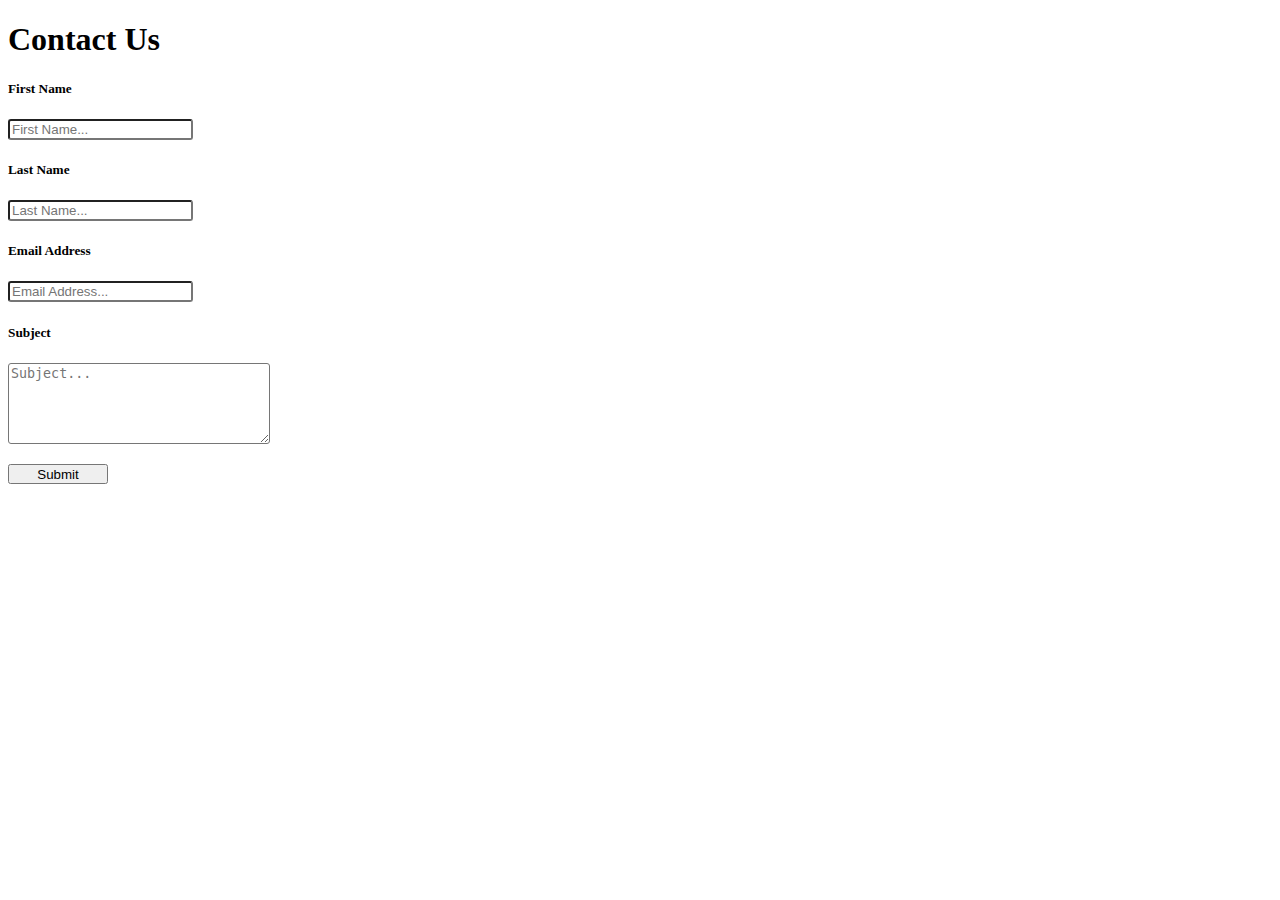
==== commit 8b99a02a: "更新文件" ====
--- a/contact.html
+++ b/contact.html
@@ -1,91 +1,26 @@
-<!DOCTYPE html>
-<html lang="en">
-  <head>
-    <meta charset="UTF-8" />
-    <meta name="viewport" content="width=device-width, initial-scale=1.0" />
-    <title>Home</title>
-    <link href="./css/style.css" rel="stylesheet" />
-  </head>
-  <body>
-    <nav class="navbar navbar-expand-md bg-dark navbar-dark">
-      <a class="navbar-brand" href="./index.html">Game</a>
-      <button
-        class="navbar-toggler"
-        type="button"
-        data-toggle="collapse"
-        data-target="#collapsibleNavbar"
-      >
-        <span class="navbar-toggler-icon"></span>
-      </button>
-      <div class="collapse navbar-collapse" id="collapsibleNavbar">
-        <ul class="navbar-nav">
-          <li class="nav-item">
-            <a class="nav-link" href="./list.html">Procuts</a>
-          </li>
-          <li class="nav-item">
-            <a class="nav-link" href="./contact.html">Contact</a>
-          </li>
-          <li class="nav-item">
-            <a class="nav-link" href="./login.html">Login</a>
-          </li>
-          <li class="nav-item">
-            <a class="nav-link" href="./doc.html">Doc</a>
-          </li>
-        </ul>
-      </div>
-    </nav>
-    <div class="container-fluid">
-      <div class="row mt-5">
-        <div class="col-sm-12 col-md-6">
-          <p>Phone: 88888888</p>
-          <p>Email: HelloWorld@gmail.com</p>
-          <form>
-            <div class="form-group">
-              <input class="form-control" />
-            </div>
-            <div class="form-group">
-              <textarea rows="5" class="form-control"></textarea>
-            </div>
-            <div class="form-group">
-              <button class="btn btn-primary">Confirm</button>
-            </div>
-          </form>
-        </div>
-        <div class="col-sm-12 col-md-6">
-          <img src="./images/map.png" />
-        </div>
-      </div>
-      <footer>
-        <div class="row text-center">
-          <div class="col-md-4 col-sm-12 mt-5">
-            <h3>Contact Form</h3>
-            <form>
-              <div class="form-group">
-                <input class="form-control" />
-              </div>
-              <div class="form-group">
-                <textarea rows="5" class="form-control"></textarea>
-              </div>
-              <div class="form-group">
-                <button class="btn btn-primary">Confirm</button>
-              </div>
-            </form>
-          </div>
-          <div class="col-md-4 col-sm-12 mt-5">
-            <h3>Sitemap</h3>
-            <p>map1</p>
-            <p>map1</p>
-            <p>map1</p>
-            <p>map1</p>
-            <p>map1</p>
-          </div>
-          <div class="col-md-4 col-sm-12 mt-5">
-            <h1>Game</h1>
-            <p>Phone: 88888888</p>
-            <p>Email: HelloWorld@gmail.com</p>
-          </div>
-        </div>
-      </footer>
-    </div>
-  </body>
-</html>
+<!doctype html>
+<html lang="en">
+<head>
+  <meta charset="utf-8">
+  <meta name="viewport" content="width=device-width, initial-scale=1">
+  <title>Form</title>
+  <h1>Contact Us</h1>
+  <h5>First Name</h5>
+  <input name="input1" placeholder="First Name..." style="border-radius: 3px;">
+  <h5>Last Name</h5>
+  <input name="input2" placeholder="Last Name..." style="border-radius: 3px;">
+  <h5>Email Address</h5>
+  <input name="input3" placeholder="Email Address..." style="border-radius: 3px;">
+  <h5>Subject</h5>
+  <textarea name="input4" placeholder="Subject..." style="border-radius: 3px;" rows="5"
+            cols="30"></textarea>
+  <br>
+  <button name="button1" type="submit" style="width: 100px; height: 20px; margin-top:
+1rem;">Submit</button>
+  <script>
+  </script>
+</head>
+<body>
+<!--we will start here-->
+</body>
+</html>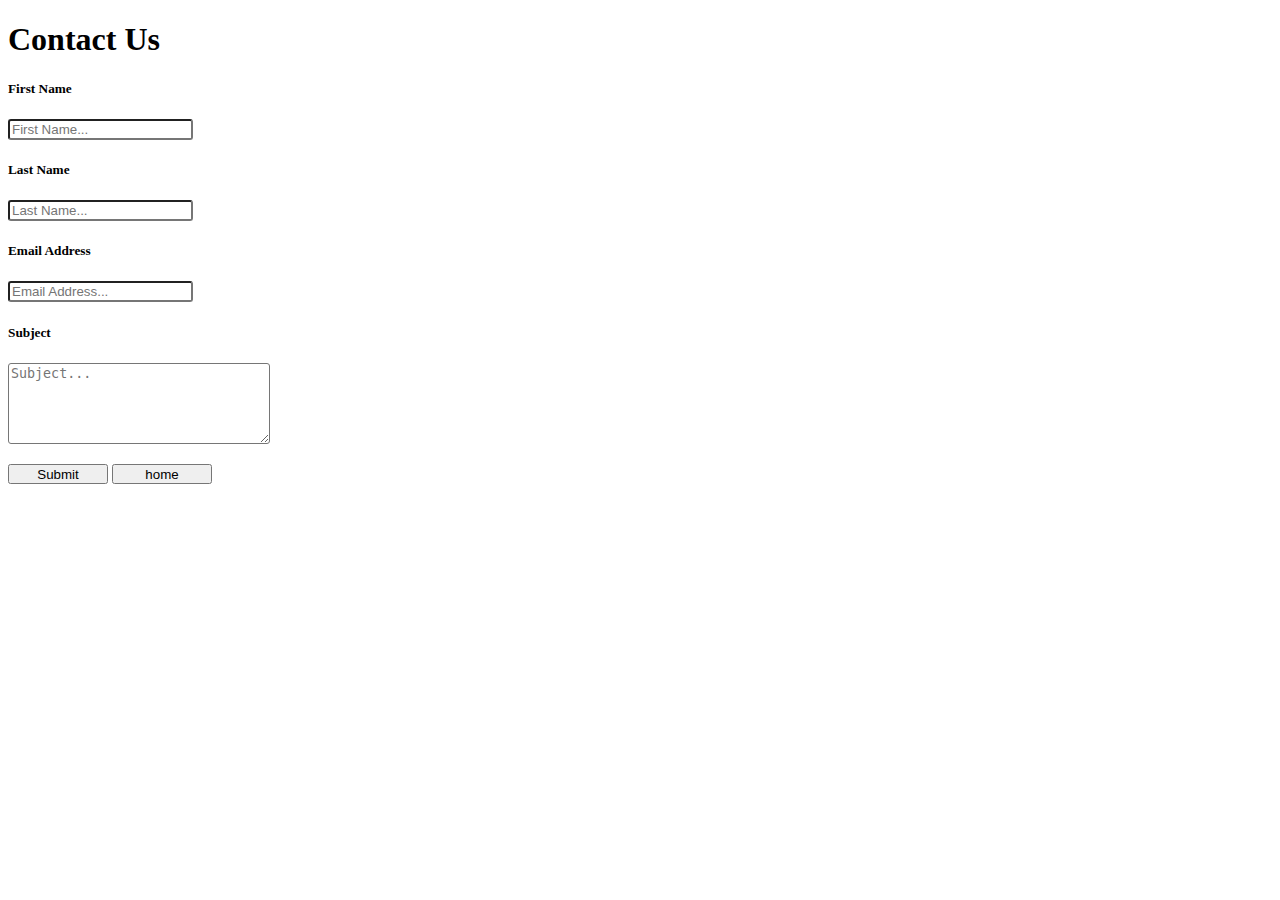
==== commit dfa837cc: "no message" ====
--- a/contact.html
+++ b/contact.html
@@ -17,6 +17,8 @@
   <br>
   <button name="button1" type="submit" style="width: 100px; height: 20px; margin-top:
 1rem;">Submit</button>
+  <button name="button1" type="button" style="width: 100px; height: 20px; margin-top:
+1rem;" onclick="location.href = 'index.html'">home</button>
   <script>
   </script>
 </head>
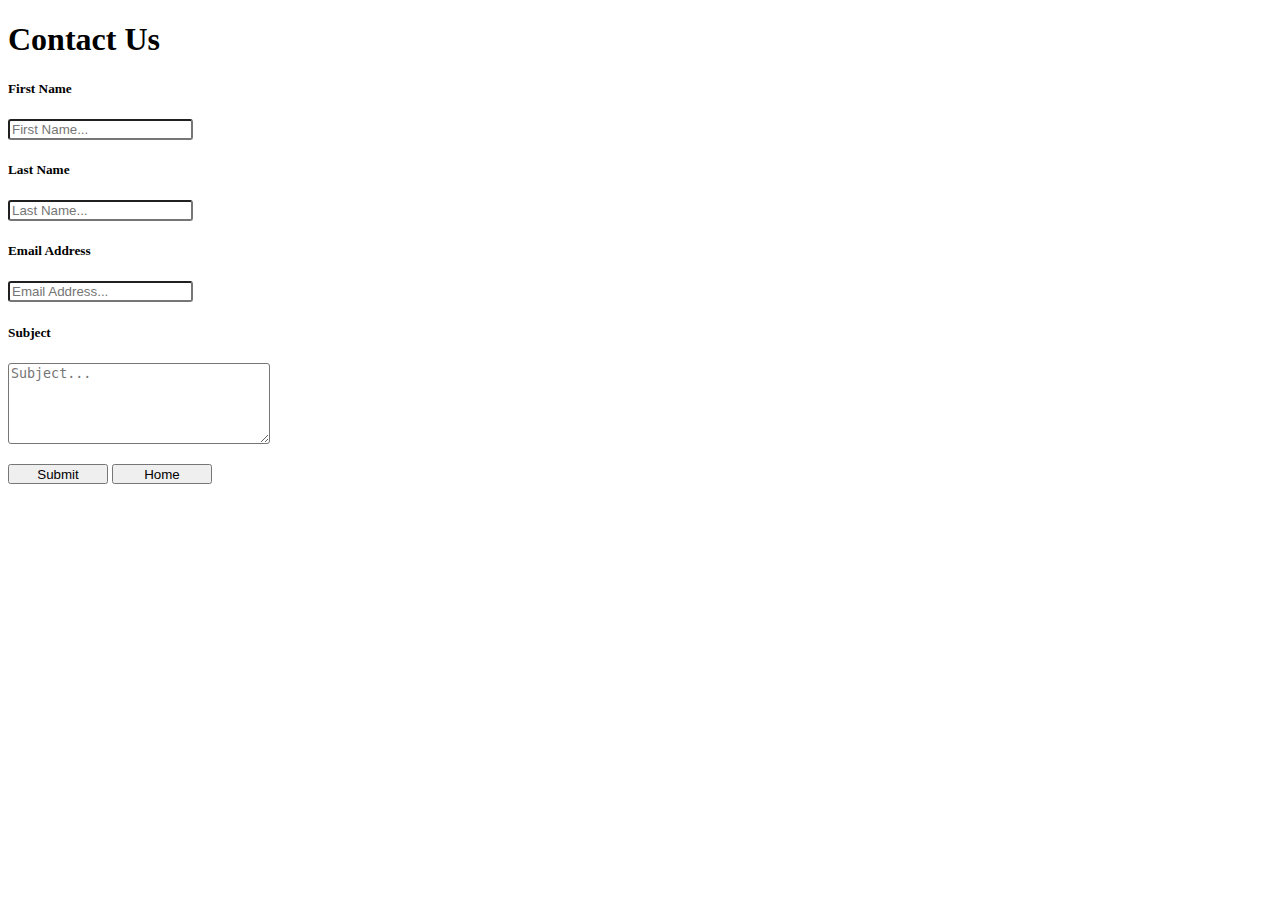
==== commit d525f5fc: "Update contact.html" ====
--- a/contact.html
+++ b/contact.html
@@ -18,7 +18,7 @@
   <button name="button1" type="submit" style="width: 100px; height: 20px; margin-top:
 1rem;">Submit</button>
   <button name="button1" type="button" style="width: 100px; height: 20px; margin-top:
-1rem;" onclick="location.href = 'index.html'">home</button>
+1rem;" onclick="location.href = 'index.html'">Home</button>
   <script>
   </script>
 </head>
